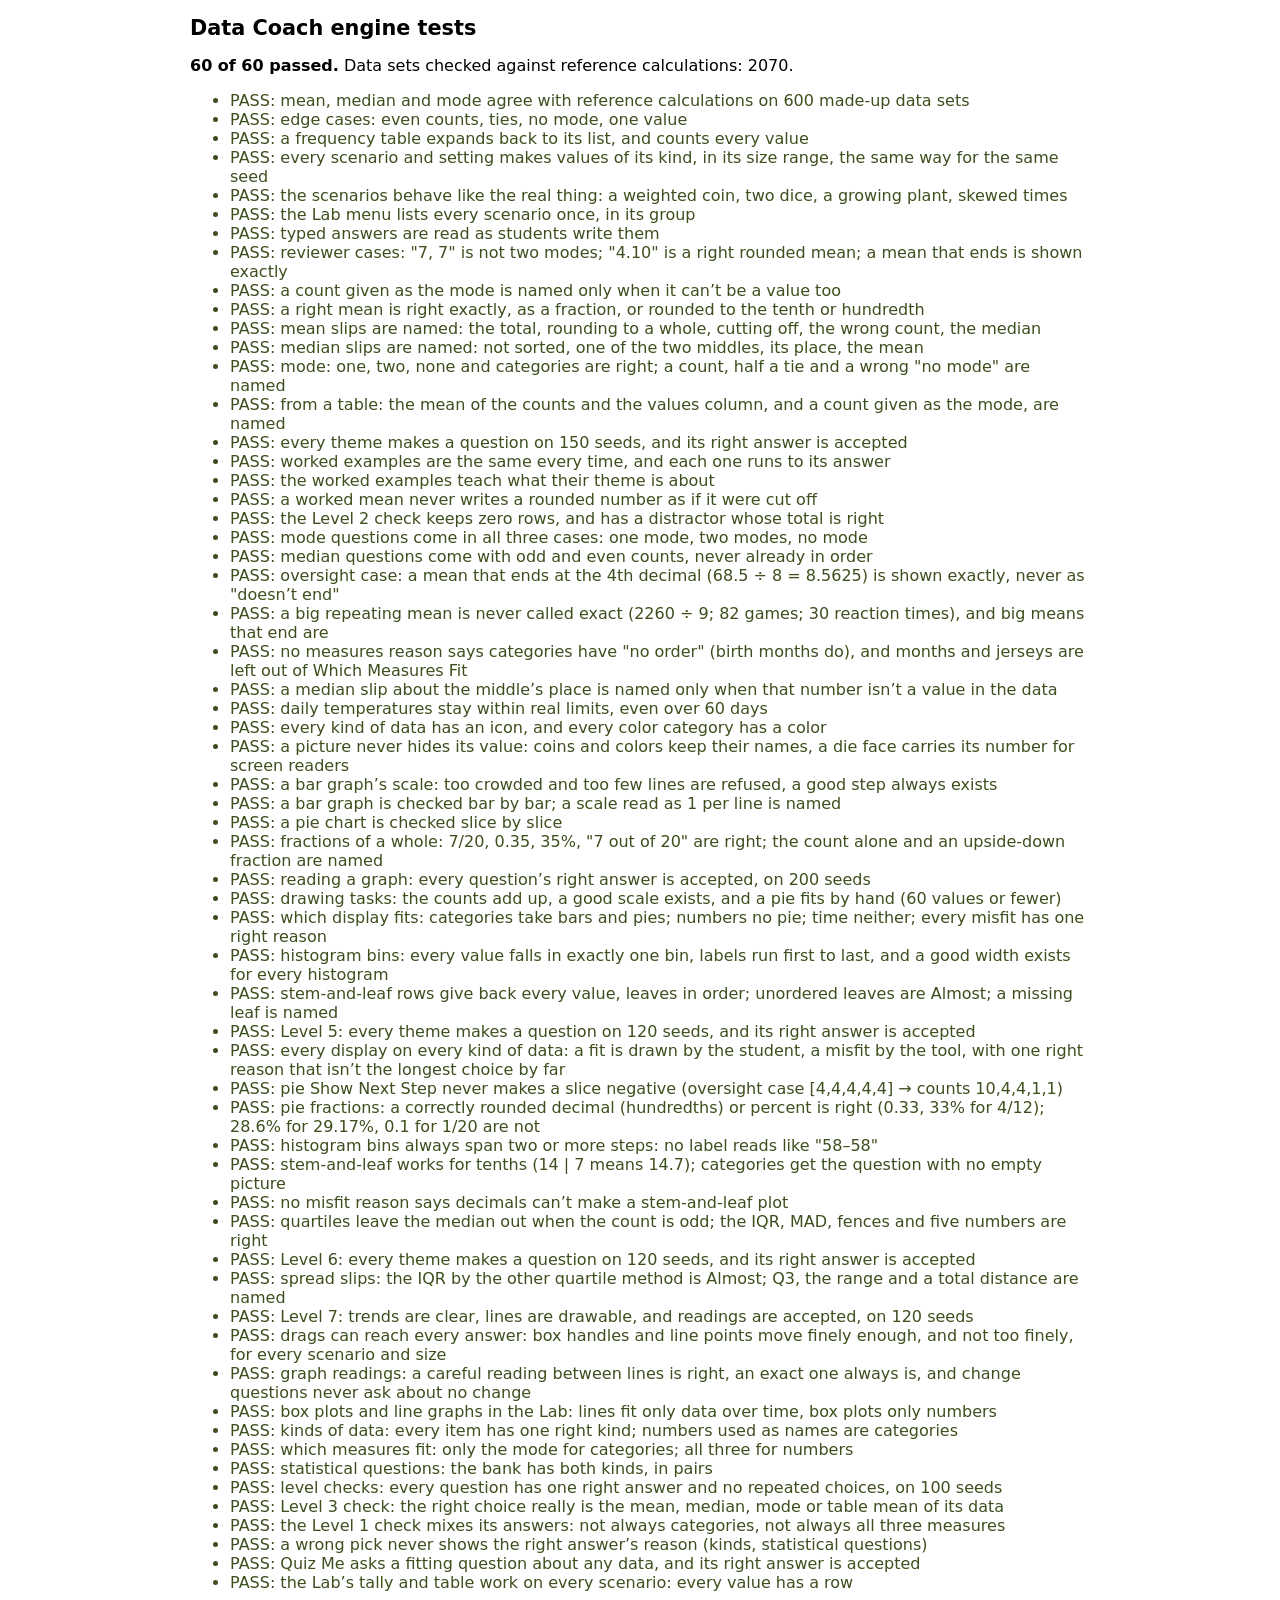
==== tests.html @ c022a65b "First public version" ====
<!DOCTYPE html>
<html lang="en"><head><meta charset="utf-8"><title>Data Coach tests</title></head>
<body style="font-family:system-ui,sans-serif;max-width:900px;margin:16px auto;padding:0 16px;">
<h1 style="font-size:1.3rem;">Data Coach engine tests</h1>
<div id="results">Running...</div>
<script>/* Data Coach: pretend data. Every scenario makes its data from a seeded random generator, so a
   test run (and a worked example) is the same every time, while students get fresh data. No real
   person's data is ever used: the classes, teams, families and weather here are made up. */
const Data = (() => {
  'use strict';

  // ---------- Random numbers ----------
  // A small seeded generator (mulberry32), so every check and every test run is repeatable.
  function rng(seed) {
    let s = seed >>> 0;
    const r = () => { s = (s + 0x6D2B79F5) >>> 0; let t = s; t = Math.imul(t ^ (t >>> 15), t | 1); t ^= t + Math.imul(t ^ (t >>> 7), t | 61); return ((t ^ (t >>> 14)) >>> 0) / 4294967296; };
    r.int = (a, b) => a + Math.floor(r() * (b - a + 1));                       // a whole number from a to b
    r.pick = list => list[Math.floor(r() * list.length)];
    r.weighted = pairs => { let u = r() * pairs.reduce((s, p) => s + p[1], 0); for (const [v, w] of pairs) { u -= w; if (u < 0) return v; } return pairs[pairs.length - 1][0]; };
    r.normal = (mean, sd) => { const u = 1 - r(), v = r(); return mean + sd * Math.sqrt(-2 * Math.log(u)) * Math.cos(2 * Math.PI * v); };
    r.shuffle = list => { const a = list.slice(); for (let i = a.length - 1; i > 0; i--) { const j = Math.floor(r() * (i + 1)); [a[i], a[j]] = [a[j], a[i]]; } return a; };
    return r;
  }
  const freshSeed = () => (Math.random() * 4294967296) >>> 0;
  const clamp = (x, a, b) => Math.max(a, Math.min(b, x));
  const to = (x, step) => Math.round(x / step) * step;                          // to the nearest step (0.5, 5, 10...)
  const tenth = x => Math.round(x * 10) / 10;
  const times = (n, f) => Array.from({ length: n }, (_, i) => f(i));
  // Skewed right (most values small, a few large): screen time, travel time, reaction time.
  const skew = (r, median, spread) => median * Math.exp(r.normal(0, spread));

  /* ---------- Scenarios ----------
     group: where it sits in the Lab's list. kind: 'cat' (categories: only the mode fits), 'num'
     (numbers), or 'time' (numbers over time, in order). cats(o): the rows of its frequency table,
     when they are known ahead (Heads and Tails; a die's 1 to 6). n: the size of a lesson question.
     sizes: the sizes the Lab offers (for numbers over time: how many days, weeks or months).
     opts: the Lab's settings, each [value, label], the first is the default. what(o): what one data set
     is. make(r, n, o): the values, in the order collected. */
  const COLORS = ['Red', 'Blue', 'Green', 'Yellow', 'Purple', 'Orange'];
  const BIG = [10, 20, 50, 100, 200, 500];
  const CLASS = [10, 20, 30, 50, 100, 300];
  const SCENARIOS = {
    // Games of chance
    coins: {
      group: 'Games of Chance', title: 'Flip a Coin', kind: 'cat', n: [10, 20], sizes: BIG,
      opts: [{ key: 'heads', label: 'The Coin', choices: [['50', 'A fair coin'], ['70', 'A weighted coin (Heads 70% of the time)'], ['90', 'A trick coin (Heads 90% of the time)']] }],
      what: o => (o.heads === '50' ? 'flips of a coin' : 'flips of a weighted coin'), cats: () => ['Heads', 'Tails'],
      make: (r, n, o) => times(n, () => (r() * 100 < +o.heads ? 'Heads' : 'Tails')),
    },
    dice: {
      group: 'Games of Chance', title: 'Roll Dice', kind: 'num', n: [10, 20], sizes: BIG,
      opts: [{ key: 'dice', label: 'Dice', choices: [['1', 'One number cube'], ['2', 'Two number cubes (the sum)']] }],
      what: o => (o.dice === '1' ? 'rolls of a number cube' : 'sums of two number cubes'),
      cats: o => (o.dice === '1' ? [1, 2, 3, 4, 5, 6] : [2, 3, 4, 5, 6, 7, 8, 9, 10, 11, 12]),
      make: (r, n, o) => times(n, () => (o.dice === '1' ? r.int(1, 6) : r.int(1, 6) + r.int(1, 6))),
    },
    spinner: {
      group: 'Games of Chance', title: 'Spin a Spinner', kind: 'cat', n: [12, 20], sizes: BIG,
      opts: [{ key: 'kind', label: 'The Spinner', choices: [['4', '4 equal sections'], ['3', '3 equal sections'], ['6', '6 equal sections'], ['big', '4 sections, Red twice as big']] }],
      what: () => 'spins of a spinner', cats: o => COLORS.slice(0, o.kind === 'big' ? 4 : +o.kind),
      make: (r, n, o) => { const k = o.kind === 'big' ? 4 : +o.kind; return times(n, () => (o.kind === 'big' ? r.weighted([['Red', 2], ['Blue', 1], ['Green', 1], ['Yellow', 1]]) : COLORS[r.int(0, k - 1)])); },
    },
    marbles: {
      group: 'Games of Chance', title: 'Draw Marbles From a Bag', kind: 'cat', n: [12, 20], sizes: BIG,
      opts: [{ key: 'bag', label: 'The Bag', choices: [['even', '5 red, 5 blue, 5 green'], ['red', '10 red, 3 blue, 2 green'], ['four', '4 red, 4 blue, 4 green, 4 yellow']] }],
      what: () => 'marbles drawn from a bag (each put back before the next draw)', cats: o => (o.bag === 'four' ? ['Red', 'Blue', 'Green', 'Yellow'] : ['Red', 'Blue', 'Green']),
      make: (r, n, o) => times(n, () => r.weighted(o.bag === 'red' ? [['Red', 10], ['Blue', 3], ['Green', 2]] : o.bag === 'four' ? [['Red', 1], ['Blue', 1], ['Green', 1], ['Yellow', 1]] : [['Red', 1], ['Blue', 1], ['Green', 1]])),
    },
    // People
    eyes: {
      group: 'People', title: 'Eye Colors', kind: 'cat', n: [15, 24], sizes: CLASS,
      what: () => 'eye colors of the students in a pretend class', cats: () => ['Brown', 'Blue', 'Hazel', 'Green', 'Gray'],
      make: (r, n) => times(n, () => r.weighted([['Brown', 50], ['Blue', 22], ['Hazel', 13], ['Green', 10], ['Gray', 5]])),
    },
    height: {
      group: 'People', title: 'Heights', kind: 'num', unit: 'inches', n: [9, 15], sizes: CLASS,
      opts: [{ key: 'grade', label: 'Who', choices: [['6', '6th graders'], ['9', '9th graders'], ['12', '12th graders']] }],
      what: o => `heights of pretend ${o.grade}th graders, in inches`,
      make: (r, n, o) => { const m = { 6: 59, 9: 65, 12: 67 }[o.grade]; return times(n, () => clamp(Math.round(r.normal(m, 3)), m - 10, m + 10)); },
    },
    shoes: {
      group: 'People', title: 'Shoe Sizes', kind: 'num', n: [12, 20], sizes: CLASS,
      what: () => 'shoe sizes of the students in a pretend class',
      make: (r, n) => times(n, () => clamp(Math.round(r.normal(7.5, 1.5)), 4, 11)),
    },
    reunion: {
      // Kids, parents and grandparents: ages at a family reunion spread out (a class's ages hardly do).
      group: 'People', title: 'Ages at a Family Reunion', kind: 'num', unit: 'years', n: [9, 15], sizes: [10, 20, 30, 50, 100],
      what: () => 'ages of the people at a pretend family reunion, in years',
      make: (r, n) => times(n, () => r.weighted([[() => r.int(2, 15), 4], [() => r.int(30, 50), 4], [() => r.int(60, 88), 2]])()),
    },
    // School life
    sleep: {
      group: 'School Life', title: 'Hours of Sleep', kind: 'num', unit: 'hours', n: [8, 14], sizes: CLASS,
      opts: [{ key: 'who', label: 'Who', choices: [['ms', 'Middle schoolers'], ['hs', 'High schoolers']] }],
      what: o => `hours of sleep last night for pretend ${o.who === 'ms' ? 'middle' : 'high'} schoolers, to the nearest half hour`,
      make: (r, n, o) => times(n, () => clamp(to(r.normal(o.who === 'ms' ? 8.8 : 7.2, 1), 0.5), 4, 12)),
    },
    screen: {
      group: 'School Life', title: 'Screen Time', kind: 'num', unit: 'minutes', n: [8, 14], sizes: CLASS,
      what: () => 'minutes of screen time on a school day for pretend students, to the nearest 5',
      make: (r, n) => times(n, () => clamp(to(skew(r, 120, 0.6), 5), 0, 600)),
    },
    travel: {
      group: 'School Life', title: 'Time to Get to School', kind: 'num', unit: 'minutes', n: [8, 14], sizes: CLASS,
      what: () => 'minutes it takes pretend students to get to school',
      make: (r, n) => times(n, () => clamp(Math.round(skew(r, 15, 0.55)), 2, 75)),
    },
    scores: {
      group: 'School Life', title: 'Test Scores', kind: 'num', unit: 'points', n: [8, 14], sizes: CLASS,
      opts: [{ key: 'test', label: 'The Test', choices: [['easy', 'An easy test'], ['hard', 'A hard test']] }],
      what: o => `scores out of 100 on ${o.test === 'easy' ? 'an easy' : 'a hard'} pretend test`,
      make: (r, n, o) => times(n, () => clamp(Math.round(o.test === 'easy' ? 100 - skew(r, 12, 0.6) : r.normal(68, 12)), 20, 100)),
    },
    siblings: {
      group: 'School Life', title: 'Number of Siblings', kind: 'num', n: [10, 16], sizes: CLASS,
      what: () => 'number of brothers and sisters of pretend students', cats: () => [0, 1, 2, 3, 4, 5],
      make: (r, n) => times(n, () => r.weighted([[0, 20], [1, 40], [2, 25], [3, 10], [4, 4], [5, 1]])),
    },
    pets: {
      group: 'School Life', title: 'Number of Pets', kind: 'num', n: [10, 16], sizes: CLASS,
      what: () => 'number of pets in the homes of pretend students', cats: () => [0, 1, 2, 3, 4, 5, 6],
      make: (r, n) => times(n, () => r.weighted([[0, 35], [1, 30], [2, 18], [3, 9], [4, 5], [5, 2], [6, 1]])),
    },
    months: {
      group: 'School Life', title: 'Birth Months', kind: 'cat', n: [15, 24], sizes: CLASS,
      what: () => 'birth months of pretend students', cats: () => ['Jan', 'Feb', 'Mar', 'Apr', 'May', 'Jun', 'Jul', 'Aug', 'Sep', 'Oct', 'Nov', 'Dec'],
      make: (r, n) => times(n, () => r.pick(['Jan', 'Feb', 'Mar', 'Apr', 'May', 'Jun', 'Jul', 'Aug', 'Sep', 'Oct', 'Nov', 'Dec'])),
    },
    subject: {
      group: 'School Life', title: 'Favorite Subject', kind: 'cat', n: [15, 24], sizes: CLASS,
      what: () => 'favorite subjects of pretend students', cats: () => ['Math', 'Science', 'English', 'History', 'Art', 'PE', 'Music'],
      make: (r, n) => times(n, () => r.weighted([['Math', 18], ['Science', 17], ['English', 13], ['History', 11], ['Art', 15], ['PE', 17], ['Music', 9]])),
    },
    // Sports
    points: {
      group: 'Sports', title: 'Points per Game', kind: 'num', unit: 'points', n: [8, 14], sizes: [10, 20, 30, 50, 82],
      what: () => 'points a pretend basketball team scored in each game',
      make: (r, n) => times(n, () => clamp(Math.round(r.normal(62, 9)), 35, 95)),
    },
    run: {
      group: 'Sports', title: '100 m Run Times', kind: 'num', unit: 'seconds', n: [8, 12], sizes: [10, 20, 30, 50, 100],
      what: () => '100 m run times of pretend students, in seconds',
      make: (r, n) => times(n, () => clamp(tenth(r.normal(15, 1.3)), 11.5, 20)),
    },
    freethrows: {
      group: 'Sports', title: 'Free Throws Made', kind: 'num', n: [10, 16], sizes: [10, 20, 30, 50, 100],
      opts: [{ key: 'skill', label: 'The Players', choices: [['70', 'Make about 70% of shots'], ['50', 'Make about 50%'], ['90', 'Make about 90%']] }],
      what: () => 'free throws made out of 10 by each pretend player', cats: () => [0, 1, 2, 3, 4, 5, 6, 7, 8, 9, 10],
      make: (r, n, o) => times(n, () => times(10, () => (r() * 100 < +o.skill ? 1 : 0)).reduce((a, b) => a + b, 0)),
    },
    // Science and nature
    reaction: {
      group: 'Science and Nature', title: 'Reaction Times', kind: 'num', unit: 'milliseconds', n: [8, 12], sizes: [10, 20, 30, 50, 100, 200],
      what: () => 'reaction times of pretend students catching a ruler, in milliseconds (to the nearest 10)',
      make: (r, n) => times(n, () => clamp(to(150 + skew(r, 90, 0.5), 10), 150, 600)),
    },
    weather: {
      // A high temperature for each day: a slow trend plus day-to-day wobble. A longer stretch drifts
      // no further in all than two weeks would, so 60 days stays within real temperatures.
      group: 'Science and Nature', title: 'Daily High Temperatures', kind: 'time', unit: '°F', n: [14, 14], sizes: [7, 14, 30, 60], sizeWord: 'days',
      what: () => 'high temperature each day, in °F',
      make: (r, n) => { const start = r.int(48, 70), slope = (r() - 0.5) * 1.6 * Math.min(1, 14 / n); return times(n, i => Math.round(start + slope * i + r.normal(0, 3))); },
    },
    plant: {
      group: 'Science and Nature', title: 'A Growing Plant', kind: 'time', unit: 'cm', n: [8, 8], sizes: [6, 8, 12, 20], sizeWord: 'weeks',
      opts: [{ key: 'light', label: 'Where It Grows', choices: [['sun', 'In the sun'], ['shade', 'In the shade']] }],
      what: o => `height of a pretend plant ${o.light === 'sun' ? 'in the sun' : 'in the shade'} at the end of each week, in cm`,
      make: (r, n, o) => { let h = 2; return times(n, () => (h = tenth(h + Math.max(0, r.normal(o.light === 'sun' ? 2.4 : 1.1, 0.5))))); },
    },
    rainfall: {
      group: 'Science and Nature', title: 'Monthly Rainfall', kind: 'time', unit: 'inches', n: [12, 12], sizes: [12, 24, 36], sizeWord: 'months',
      opts: [{ key: 'city', label: 'The City', choices: [['rainy', 'A rainy city'], ['dry', 'A dry city']] }],
      what: o => `rainfall each month in ${o.city === 'rainy' ? 'a rainy' : 'a dry'} pretend city, January first, in inches`,
      make: (r, n, o) => times(n, i => Math.max(0, tenth((o.city === 'rainy' ? 3.5 : 0.9) * (1 + 0.7 * Math.cos((2 * Math.PI * i) / 12)) + r.normal(0, o.city === 'rainy' ? 0.6 : 0.25)))),
    },
  };
  const GROUPS = ['Games of Chance', 'People', 'School Life', 'Sports', 'Science and Nature'];

  // A scenario's settings, with every one not given set to its default.
  const optsOf = (key, o = {}) => Object.fromEntries((SCENARIOS[key].opts || []).map(op => [op.key, o[op.key] !== undefined ? String(o[op.key]) : op.choices[0][0]]));
  // Make a data set: { key, seed, o, values }. n is chosen inside the scenario's lesson range unless given.
  function make(key, seed = freshSeed(), n, o) {
    const sc = SCENARIOS[key], r = rng(seed), opts = optsOf(key, o);
    const size = n || r.int(sc.n[0], sc.n[1]);
    return { key, seed, o: opts, values: sc.make(r, size, opts) };
  }
  const whatOf = set => SCENARIOS[set.key].what(set.o || optsOf(set.key));
  const kindOf = set => SCENARIOS[set.key].kind;
  /* The rows a data set is sorted into: a scenario's own list (Heads and Tails; a die's 1 to 6), or for
     whole numbers every value from the least to the greatest, so a value nobody had still shows, with 0.
     Wide-spread or decimal numbers list each value that occurs. */
  function catsOf(set) {
    const sc = SCENARIOS[set.key];
    if (sc.cats) return sc.cats(set.o || optsOf(set.key));
    const v = set.values, lo = Math.min(...v), hi = Math.max(...v);
    if (v.every(Number.isInteger) && hi - lo <= 12) return times(hi - lo + 1, i => lo + i);
    return [...new Set(v)].sort((a, b) => a - b);
  }

  return { rng, freshSeed, SCENARIOS, GROUPS, optsOf, make, whatOf, kindOf, catsOf };
})();

/* Data Coach: simple pictures, drawn here as SVG (no image files, nothing downloaded). An icon for each
   kind of data, and pictures for the values themselves: coins, die faces, and colored dots that always
   come with their color's name (so color is never the only clue). Every picture is decorative or has
   the value in text beside it. */
const Pics = (() => {
  'use strict';
  // Stroke and fill use the palette: ink is the text brown, and a few soft accent colors.
  const INK = '#3b2f25', CARD = '#fffdf8', CLAY = '#9c4a26', SAGE = '#5f6f35', SAND = '#f3e3c8', SKY = '#4a6f8f', RED = '#94401c';
  const svg = (body, label = '') => `<svg viewBox="0 0 48 48" class="icon" ${label ? `role="img" aria-label="${label}"` : 'aria-hidden="true"'} fill="none" stroke="${INK}" stroke-width="2.5" stroke-linecap="round" stroke-linejoin="round">${body}</svg>`;
  const pips = (n, size = 4) => {
    const P = { 1: [[24, 24]], 2: [[15, 15], [33, 33]], 3: [[14, 14], [24, 24], [34, 34]], 4: [[15, 15], [33, 15], [15, 33], [33, 33]], 5: [[14, 14], [34, 14], [24, 24], [14, 34], [34, 34]], 6: [[15, 13], [33, 13], [15, 24], [33, 24], [15, 35], [33, 35]] }[n] || [];
    return P.map(([x, y]) => `<circle cx="${x}" cy="${y}" r="${size}" fill="${INK}" stroke="none"/>`).join('');
  };

  // ---------- An icon for each kind of data ----------
  const ICONS = {
    coins: `<circle cx="24" cy="24" r="17" fill="${SAND}"/><circle cx="24" cy="24" r="12"/><path d="M20 18v12M28 18v12M20 24h8"/>`,
    dice: `<rect x="7" y="7" width="34" height="34" rx="7" fill="${CARD}"/>${pips(5, 3.2)}`,
    spinner: `<circle cx="24" cy="24" r="18" fill="${CARD}"/><path d="M24 6v36M6 24h36"/><path d="M24 24l9-11" stroke="${RED}" stroke-width="3.5"/><circle cx="24" cy="24" r="2.5" fill="${INK}"/>`,
    marbles: `<path d="M12 18c-3 8-3 18 3 22h18c6-4 6-14 3-22z" fill="${SAND}"/><path d="M15 18h18M18 18l-2-6h16l-2 6"/><circle cx="20" cy="31" r="4" fill="${RED}"/><circle cx="29" cy="29" r="4" fill="${SKY}"/><circle cx="25" cy="36" r="3.5" fill="${SAGE}"/>`,
    eyes: `<path d="M5 24c6-9 13-13 19-13s13 4 19 13c-6 9-13 13-19 13S11 33 5 24z" fill="${CARD}"/><circle cx="24" cy="24" r="7" fill="${SKY}"/><circle cx="24" cy="24" r="3" fill="${INK}" stroke="none"/>`,
    height: `<rect x="30" y="5" width="10" height="38" rx="2" fill="${SAND}"/><path d="M30 12h5M30 19h4M30 26h5M30 33h4"/><circle cx="16" cy="12" r="5"/><path d="M16 17v14M10 22h12M16 31l-5 11M16 31l5 11"/>`,
    shoes: `<path d="M7 30V18c0-3 6-3 8 0 3 5 9 7 17 8 6 1 9 3 9 6v4H7z" fill="${SAND}"/><path d="M7 36h34M18 22l3-3M22 25l3-3"/>`,
    reunion: `<circle cx="12" cy="17" r="5"/><circle cx="36" cy="17" r="5"/><circle cx="24" cy="25" r="4"/><path d="M5 40c0-8 3-14 7-14s7 6 7 14M29 40c0-8 3-14 7-14s7 6 7 14M18 41c0-5 3-9 6-9s6 4 6 9"/>`,
    sleep: `<path d="M30 8a15 15 0 1 0 10 25A13 13 0 0 1 30 8z" fill="${SAND}"/><path d="M31 15h6l-6 7h6"/>`,
    screen: `<rect x="13" y="5" width="22" height="38" rx="4" fill="${CARD}"/><rect x="17" y="10" width="14" height="24" rx="1" fill="${SAND}" stroke="none"/><circle cx="24" cy="38.5" r="1.5" fill="${INK}" stroke="none"/>`,
    travel: `<rect x="6" y="12" width="36" height="22" rx="4" fill="${SAND}"/><path d="M6 24h36M16 12v12M26 12v12"/><circle cx="14" cy="36" r="4" fill="${CARD}"/><circle cx="34" cy="36" r="4" fill="${CARD}"/>`,
    scores: `<path d="M12 5h18l7 7v31H12z" fill="${CARD}"/><path d="M30 5v7h7"/><path d="M17 33l4-11 4 11M18.5 29h5M30 25v8M26 29h8" stroke="${RED}"/>`,
    siblings: `<circle cx="16" cy="13" r="5"/><circle cx="33" cy="17" r="4"/><path d="M8 42c0-10 3-18 8-18s8 8 8 18M27 42c0-8 2-14 6-14s6 6 6 14"/>`,
    pets: `<circle cx="24" cy="31" r="8" fill="${SAND}"/><circle cx="13" cy="21" r="4"/><circle cx="20" cy="13" r="4"/><circle cx="29" cy="13" r="4"/><circle cx="36" cy="21" r="4"/>`,
    months: `<rect x="7" y="10" width="34" height="31" rx="3" fill="${CARD}"/><path d="M7 19h34M16 6v8M32 6v8"/><path d="M14 26h4M22 26h4M30 26h4M14 33h4M22 33h4"/>`,
    subject: `<path d="M24 12c-6-4-13-4-18-2v28c5-2 12-2 18 2 6-4 13-4 18-2V10c-5-2-12-2-18 2z" fill="${CARD}"/><path d="M24 12v28"/>`,
    points: `<circle cx="24" cy="24" r="17" fill="#e8b48c"/><path d="M7 24h34M24 7v34M12 12c6 6 6 18 0 24M36 12c-6 6-6 18 0 24"/>`,
    run: `<circle cx="24" cy="27" r="15" fill="${CARD}"/><path d="M24 27l6-7M20 6h8M24 6v6M37 13l3-3"/>`,
    freethrows: `<path d="M8 8h18v12H8z" fill="${CARD}"/><path d="M13 20h10l-2 10h-6z"/><circle cx="34" cy="34" r="8" fill="#e8b48c"/><path d="M26 34h16M34 26v16"/>`,
    reaction: `<rect x="20" y="4" width="8" height="40" rx="2" fill="${SAND}"/><path d="M20 11h4M20 18h4M20 25h4M20 32h4"/><path d="M8 28l5-6h-4l5-7" stroke="${RED}"/><path d="M40 28l-5-6h4l-5-7" stroke="${RED}"/>`,
    weather: `<rect x="20" y="5" width="8" height="28" rx="4" fill="${CARD}"/><circle cx="24" cy="37" r="7" fill="${RED}"/><path d="M24 33V16" stroke="${RED}" stroke-width="3"/><path d="M28 12h4M28 19h4M28 26h4"/>`,
    plant: `<path d="M14 32h20l-3 11H17z" fill="#e8b48c"/><path d="M24 32V14"/><path d="M24 22c-7 0-11-4-11-10 7 0 11 4 11 10zM24 18c6 0 10-4 10-9-6 0-10 4-10 9z" fill="#c9d4a8"/>`,
    rainfall: `<path d="M12 26a8 8 0 0 1 2-15 11 11 0 0 1 21 2 7 7 0 0 1 1 13z" fill="${CARD}"/><path d="M16 32l-2 5M25 32l-2 5M34 32l-2 5" stroke="${SKY}" stroke-width="3"/>`,
  };
  const icon = key => (ICONS[key] ? svg(ICONS[key]) : '');

  // ---------- The values as pictures ----------
  // Colors for categories that are colors, soft enough for the palette but clearly told apart; the name
  // always shows beside the dot.
  const COLOR = { Red: '#b3413b', Blue: '#3f6fa8', Green: '#4f7a3a', Yellow: '#d9b23a', Purple: '#7a4f9a', Orange: '#d07a2e', Brown: '#7a4a2a', Hazel: '#9a7b3c', Gray: '#8d8a85' };
  const coin = side => `<svg viewBox="0 0 24 24" class="pic-svg" aria-hidden="true"><circle cx="12" cy="12" r="10" fill="${side === 'Heads' ? SAND : '#e6dccb'}" stroke="${INK}" stroke-width="1.6"/><text x="12" y="16" text-anchor="middle" font-size="11" font-weight="700" fill="${INK}" font-family="system-ui, sans-serif">${side[0]}</text></svg>`;
  const die = n => `<svg viewBox="0 0 48 48" class="pic-svg" aria-hidden="true"><rect x="3" y="3" width="42" height="42" rx="8" fill="${CARD}" stroke="${INK}" stroke-width="3"/>${pips(n, 4.2)}</svg>`;
  const dot = c => `<span class="dot" style="background:${COLOR[c]}" aria-hidden="true"></span>`;
  /* How one value is shown: { html, label } (label: what a screen reader hears, when the picture replaces
     the text), or null to show the value as plain text. */
  function value(set, x) {
    if (!set) return null;
    if (set.key === 'coins') return { html: `${coin(x)}<span class="pic-name">${x}</span>` };
    if (set.key === 'dice' && set.o && set.o.dice === '1') return { html: die(x), label: String(x) };
    if (COLOR[x]) return { html: `${dot(x)}${x}` };
    return null;
  }
  // Kinds of data that move when they are made: a coin flips, a die tumbles, a spinner spins, a bag shakes.
  const MOTION = { coins: 'flip', dice: 'tumble', spinner: 'spin', marbles: 'shake' };

  return { ICONS, icon, value, COLOR, MOTION };
})();

/* Data Coach: the measures (exact), reading a typed answer, and checking it. A check names a known
   slip when the answer matches one; a right answer is never called wrong. Results are
   { status: 'right' | 'almost' | 'wrong' | 'info', msg }. */
const Stats = (() => {
  'use strict';
  const EPS = 1e-9;
  const same = (a, b) => Math.abs(a - b) < EPS * Math.max(1, Math.abs(a), Math.abs(b));

  // ---------- Measures ----------
  const sum = v => v.reduce((s, x) => s + x, 0);
  const mean = v => sum(v) / v.length;
  const sorted = v => v.slice().sort((a, b) => (typeof a === 'number' ? a - b : String(a).localeCompare(String(b))));
  function median(v) {
    const s = sorted(v), n = s.length;
    return n % 2 ? s[(n - 1) / 2] : (s[n / 2 - 1] + s[n / 2]) / 2;
  }
  // How often each value occurs, in first-seen order: [[value, count], ...].
  function counts(v) {
    const m = new Map();
    for (const x of v) m.set(x, (m.get(x) || 0) + 1);
    return [...m];
  }
  // The modes: every value that occurs most often. No value repeats: no mode ([]).
  function modes(v) {
    const c = counts(v), top = Math.max(...c.map(p => p[1]));
    if (top < 2) return [];
    return sorted(c.filter(p => p[1] === top).map(p => p[0]));
  }
  const range = v => Math.max(...v) - Math.min(...v);
  /* Quartiles (Jon, 2026-11-23): split the ordered list into a lower and an upper half, leaving the median out of
     both when the count is odd; Q1 and Q3 are the halves' medians. (The other method, median in both halves, is
     quartilesWith, for naming that answer as Almost.) */
  function quartiles(v) {
    const s = sorted(v), n = s.length, h = Math.floor(n / 2);
    return { q1: median(s.slice(0, h)), med: median(s), q3: median(s.slice(n - h)) };
  }
  function quartilesWith(v) {
    const s = sorted(v), n = s.length, h = Math.ceil(n / 2);
    return { q1: median(s.slice(0, h)), q3: median(s.slice(n - h)) };
  }
  const iqr = v => { const q = quartiles(v); return q.q3 - q.q1; };
  // Mean absolute deviation: the mean of each value's distance from the mean.
  const mad = v => { const m = mean(v); return mean(v.map(x => Math.abs(x - m))); };
  // Outliers by the 1.5 × IQR rule: below Q1 − 1.5 × IQR or above Q3 + 1.5 × IQR.
  function fences(v) { const q = quartiles(v), d = 1.5 * (q.q3 - q.q1); return { lo: q.q1 - d, hi: q.q3 + d }; }
  const outliers = v => { const f = fences(v); return sorted(v).filter(x => x < f.lo - EPS || x > f.hi + EPS); };
  // The five numbers a box plot draws: the whiskers stop at the last value that is not an outlier.
  function fiveNumber(v) { const q = quartiles(v), f = fences(v), inside = sorted(v).filter(x => x >= f.lo - EPS && x <= f.hi + EPS); return { lo: inside[0], q1: q.q1, med: q.med, q3: q.q3, hi: inside[inside.length - 1], out: outliers(v) }; }
  // A frequency table's counts, one per category, in the categories' order.
  const freq = (v, cats) => cats.map(c => v.filter(x => x === c).length);
  // The list a frequency table stands for: each value written out as often as it occurs.
  const expand = (cats, cnts) => cats.flatMap((c, i) => Array(cnts[i]).fill(c));

  // ---------- Numbers as a student writes them ----------
  // Up to two decimal places, without trailing zeros: 62.5, 62.33, 7.
  function fmt(x) {
    if (typeof x !== 'number') return String(x);
    const r = Math.round(x * 100) / 100;
    return (Object.is(r, -0) ? 0 : r).toString().replace('-', '−');
  }
  // Does x end within this many decimal places? (62.5 does; 62.333... does not.)
  const terminates = (x, places = 2) => same(Math.round(x * 10 ** places) / 10 ** places, x);
  const round = (x, places) => Math.round(x * 10 ** places + (x >= 0 ? 1e-9 : -1e-9)) / 10 ** places;
  // The first digits of a value that does not end, cut off (never rounded) and marked: 62.166...
  const cut = (x, places = 3) => `${String(Math.trunc(x * 10 ** places + (x >= 0 ? 1e-9 : -1e-9)) / 10 ** places).replace('-', '−')}…`;
  // A mean, written as the answer: exactly when the division ends, else rounded to the nearest tenth. The data here are
  // whole numbers, halves and tenths, so a division that ends does so within six places (68.5 ÷ 8 = 8.5625).
  // An absolute test, not a relative one: a mean here is k / d with d at most 10 × 500, so one that does not end is at
  // least 1 / (d × 10⁶) ≥ 2 × 10⁻¹⁰ away from its 6-place rounding, far above float error (about 10⁻¹³).
  const ends = x => Math.abs(Math.round(x * 1e6) / 1e6 - x) < 1e-11;
  const exact = x => String(Math.round(x * 1e6) / 1e6).replace('-', '−');
  const meanText = x => (ends(x) ? exact(x) : `about ${fmt(round(x, 1))}`);

  /* Read a typed answer: one number (62, 62.5, −3, 62 1/2, 125/2, "about 62.2", "60 inches"), a list
     (3 and 5; 3, 5; 3 or 5), the words "no mode", or a category name. Returns { nums: [...], places }
     or { none: true } or { cat } or { error: true }. */
  const NONE = /^(there(?: is| are|'s|’s) )?(no modes?|none|no)( at all)?$/;
  function read(text, cats = []) {
    const s = String(text || '').trim().toLowerCase().replace(/[−–]/g, '-').replace(/\s+/g, ' ').replace(/[.!]$/, '');
    if (!s) return { error: true, empty: true };
    if (NONE.test(s)) return { none: true };
    const named = p => cats.filter(c => typeof c !== 'number').find(c => String(c).toLowerCase() === p || String(c).toLowerCase() + 's' === p);
    if (named(s) !== undefined) return { cat: named(s) };
    const parts = s.split(/\s*(?:,|\band\b|\bor\b|&)\s*/).filter(Boolean), nums = [];
    let places = 0;
    for (const raw of parts) {
      const c = named(raw);
      if (c !== undefined) { nums.push(c); continue; }
      // "about", "≈" and "~" in front, and a unit after (inches, years, °F), are fine.
      const p = raw.replace(/^(about|approximately|around|≈|~)\s*/, '').replace(/\s*(°\s*f|°|%|[a-z]+\.?)$/, '');
      let m;
      if ((m = /^(-?)(\d+) (\d+)\/(\d+)$/.exec(p)) && +m[4]) nums.push((m[1] ? -1 : 1) * (+m[2] + m[3] / m[4]));
      else if ((m = /^(-?\d+)\/(\d+)$/.exec(p)) && +m[2]) nums.push(m[1] / m[2]);
      else if (/^-?(\d+\.?\d*|\.\d+)$/.test(p)) { nums.push(parseFloat(p)); places = Math.max(places, (p.split('.')[1] || '').length); }
      else return { error: true };
    }
    return { nums, places };
  }
  const one = a => (a.nums && a.nums.length === 1 && typeof a.nums[0] === 'number' ? a.nums[0] : null);
  const R = (status, msg) => ({ status, msg });

  // ---------- Checking ----------
  /* ctx (optional) describes where the data came from, for naming slips:
     { table: true, cats, cnts } when the question showed a frequency table instead of a list. */
  const typeOne = R('info', 'Type one number, like 62 or 62.5.');
  function checkMean(text, v, ctx = {}) {
    const a = read(text);
    if (a.error) return a.empty ? R('info', 'Type an answer first.') : typeOne;
    if (a.none) return R('wrong', 'Every list of numbers has a mean. Add the values, then divide by how many there are.');
    const x = one(a);
    if (x === null) return R('info', 'The mean is one number. Type just one.');
    const m = mean(v), n = v.length;
    if (same(x, m)) return R('right', 'Right!');
    // Rounded right to the tenth or finer is right, whatever zeros follow (4.10 is 4.1).
    for (let p = 1; p <= Math.max(1, a.places); p++) {
      if (same(x, round(m, p))) return R('right', ends(m) ? `Right! (Exactly, it is ${exact(m)}.)` : `Right! (It is ${cut(m)}, rounded.)`);
    }
    if (a.places === 0 && !Number.isInteger(m) && same(x, Math.round(m))) return R('almost', 'Almost: that is rounded to a whole number. Give it to the nearest tenth.');
    if (a.places >= 1 && same(x, Math.trunc(m * 10 ** a.places + 1e-9) / 10 ** a.places)) return R('almost', 'Almost: round instead of cutting off the digits. Look at the next digit.');
    if (same(x, sum(v))) return R('wrong', `That is the total. Divide it by how many values there are (${n}).`);
    if (ctx.table) {
      if (same(x, mean(ctx.cnts))) return R('wrong', 'That is the mean of the counts. Each value counts as many times as the table says: multiply each value by its count, add, then divide by the total count.');
      if (ctx.cats.every(c => typeof c === 'number') && same(x, mean(ctx.cats))) return R('wrong', 'That is the mean of the values column, as if each value appeared once. Use the counts: multiply each value by its count first.');
    }
    if (same(x, sum(v) / (n - 1)) || same(x, sum(v) / (n + 1))) return R('wrong', `Count the values again: there are ${n}.`);
    if (same(x, median(v)) && !same(m, median(v))) return R('wrong', 'That is the median (the middle value). The mean shares the total equally: add them all, then divide.');
    return R('wrong', 'Not quite. Add all the values, then divide by how many there are.');
  }

  function checkMedian(text, v, ctx = {}) {
    const a = read(text);
    if (a.error) return a.empty ? R('info', 'Type an answer first.') : typeOne;
    if (a.none) return R('wrong', 'Every list of numbers has a median: the middle value once the list is in order.');
    const x = one(a);
    if (x === null) return R('info', 'The median is one number. Type just one.');
    const md = median(v), n = v.length, s = sorted(v);
    if (same(x, md)) return R('right', 'Right!');
    if (ctx.table) {
      const cs = ctx.cats;
      if (cs.every(c => typeof c === 'number') && same(x, median(cs)) && !same(x, md)) return R('wrong', 'That is the middle of the values column. The counts matter: write the list out (or count down the table) to find the middle of all the values.');
      if (same(x, median(ctx.cnts))) return R('wrong', 'That is the middle count. The median is a value: count down the table to the middle of all the values.');
    } else {
      const raw = n % 2 ? v[(n - 1) / 2] : (v[n / 2 - 1] + v[n / 2]) / 2;
      if (same(x, raw)) return R('wrong', 'That is the middle of the list as it is written. Put the values in order first, then find the middle.');
    }
    if (n % 2 === 0 && (same(x, s[n / 2 - 1]) || same(x, s[n / 2]))) return R('almost', `Almost: with ${n} values there are two middle values, ${fmt(s[n / 2 - 1])} and ${fmt(s[n / 2])}. The median is halfway between them.`);
    // The middle's place given instead of its value: named only when that number is not also a value in the data.
    if (same(x, (n + 1) / 2) && !v.some(y => same(y, x))) return R('wrong', n % 2 ? `That is where the median sits (value ${(n + 1) / 2} in the ordered list), not its value. Count to that place and read the value there.` : `That is where the middle is (between values ${n / 2} and ${n / 2 + 1} in the ordered list), not the median itself. The median is halfway between those two values.`);
    if (same(x, mean(v)) && !same(md, mean(v))) return R('wrong', 'That is the mean. The median is the middle value once the list is in order.');
    return R('wrong', 'Not quite. Put the values in order, then find the middle one.');
  }

  function checkMode(text, v, ctx = {}) {
    const cats = ctx.cats || [...new Set(v)];
    const a = read(text, cats);
    if (a.error) return R('info', a.empty ? 'Type an answer first.' : 'Type a value (like 7), two values (like 3 and 5), or no mode.');
    const M = modes(v), c = counts(v), top = Math.max(...c.map(p => p[1]));
    const eq = (x, y) => (typeof x === 'number' && typeof y === 'number' ? same(x, y) : x === y);
    const has = (list, x) => list.some(y => eq(x, y));
    // Each value once: "7, 7" names one mode, not two.
    const given = (a.none ? [] : a.cat !== undefined ? [a.cat] : a.nums).filter((x, i, all) => all.findIndex(y => eq(x, y)) === i);
    if (!M.length) {
      if (a.none) return R('right', 'Right! No value appears more than once, so there is no mode.');
      return R('wrong', 'Look again: does any value appear more than once? If none does, there is no mode.');
    }
    if (a.none) return R('wrong', `Some values appear more than once. The mode is the value that appears most often.`);
    if (given.length === M.length && given.every(x => has(M, x))) return R('right', M.length > 1 ? `Right! ${M.length === 2 ? 'Both' : 'All of them'} appear the same number of times, so there ${M.length === 2 ? 'are two modes' : `are ${M.length} modes`}.` : 'Right!');
    if (given.length && given.every(x => has(M, x))) return R('almost', 'Almost: another value appears just as often. Give every value that ties for most often.');
    // A count given instead of the value: named only when that number is not itself a value in the data (then it can't be a mix-up of the two).
    if (given.length === 1 && typeof given[0] === 'number' && given[0] === top && !has(v, top)) return R('wrong', `That is how many times the mode appears (${top} times). The mode is the value itself.`);
    if (given.length === 1 && typeof given[0] === 'number' && given[0] === top && !has(M, top)) return R('wrong', `${top} appears only ${c.find(p => eq(p[0], top))[1]} ${c.find(p => eq(p[0], top))[1] === 1 ? 'time' : 'times'}. (Is ${top} how many times the mode appears? The mode is the value itself.)`);
    if (ctx.table && given.length === 1 && has(ctx.cnts, given[0]) && !has(M, given[0])) return R('wrong', 'That is a count from the table. The mode is the value with the biggest count.');
    return R('wrong', 'Not quite. Find the value that appears most often.');
  }

  /* A part of a whole, as a student writes it: a fraction (7/20, 7 out of 20), a decimal (0.35) or a percent
     (35%, 35 percent). Right when it equals part/whole; a percent rounded to a whole number is right too. */
  function checkFraction(text, part, whole, name) {
    const s = String(text || '').trim().toLowerCase().replace(/\s+/g, ' ').replace(/[.!]$/, '');
    if (!s) return R('info', 'Type an answer first.');
    let x = null, pct = false, places = 0, m;
    const placesOf = d => (d.split('.')[1] || '').length;
    if ((m = /^(\d+) ?(?:\/|out of|of) ?(\d+)$/.exec(s)) && +m[2]) x = m[1] / m[2];
    else if ((m = /^(\d+\.?\d*|\.\d+) ?(%|percent)$/.exec(s))) { x = parseFloat(m[1]) / 100; pct = true; places = placesOf(m[1]); }
    else if (/^(\d+\.?\d*|\.\d+)$/.test(s)) { x = parseFloat(s); places = placesOf(s); }
    if (x === null) return R('info', 'Type a fraction (like 7/20), a decimal or a percent.');
    const want = part / whole;
    if (same(x, want)) return R('right', `Right! ${part} of ${whole} is ${fmt(want * 100)}% of the whole.`);
    // Rounded right at the precision typed: 0.33 or 33% for 4 of 12, but not 28.6% for 29.17%. A decimal needs hundredths (a whole
    // percent's precision): 0.1 for 1 of 20 or 0.0 for 1 of 24 would lose the share.
    if (pct ? same(x * 100, round(want * 100, places)) : places >= 2 && same(x, round(want, places))) return R('right', `Right! (It is ${pct ? (ends(want * 100) ? exact(want * 100) : cut(want * 100)) + '%' : ends(want) ? exact(want) : cut(want)}, rounded.)`);
    if (same(x, part) && !pct) return R('wrong', `That is how many were ${name}. As a fraction of the whole, put it over the total: ${part} out of ${whole}.`);
    if (same(x, whole / part)) return R('wrong', 'That fraction is upside down: the part goes on top, the whole underneath.');
    if (same(x, part / 100) && !pct && whole !== 100) return R('wrong', `Out of ${whole}, not out of 100: divide ${part} by ${whole}.`);
    return R('wrong', `Not quite. ${name} is ${part} of the ${whole} values: write it as a fraction of the whole.`);
  }

  // How many of one category (Lab: "How many were Heads?").
  function checkCount(text, v, cat) {
    const a = read(text), x = one(a), want = v.filter(y => y === cat).length;
    if (a.error || x === null) return a.empty ? R('info', 'Type an answer first.') : R('info', 'Type one whole number.');
    if (x === want) return R('right', 'Right!');
    if (x === v.length) return R('wrong', `That is how many values there are in all. Count only ${cat}.`);
    return R('wrong', `Not quite. Count each ${cat} once (a tally or the table helps).`);
  }

  return { sum, mean, median, counts, modes, range, quartiles, quartilesWith, iqr, mad, fences, outliers, fiveNumber, freq, expand, sorted, fmt, round, terminates, ends, exact, cut, meanText, read, checkMean, checkMedian, checkMode, checkCount, checkFraction };
})();

/* Data Coach: questions and levels. Every question is built from a data set, so the same kinds of
   question serve the lessons (small sets, made for the level) and the Data Lab (the student's own
   data). A task tells the screen what to show and how to check it:
     prompt (HTML), data ({ list } or { table: { cats, cnts } }, with what), ask ('choice' | 'multi' |
     'answer' | 'tally' | 'table'), choices ([{ html, right, msg }]), check (typed text -> Stats result),
     hints, answer (HTML), steps (a worked example's lines). */
const Tasks = (() => {
  'use strict';
  const { rng, SCENARIOS, make, catsOf, whatOf, kindOf } = Data;
  const { fmt } = Stats;
  const list = v => v.map(fmt).join(', ');
  const cap = s => s.charAt(0).toUpperCase() + s.slice(1);
  const seedOf = r => (r() * 4294967296) >>> 0;
  // A data set made until it passes a test (a list with no mode, an even count...), from a seeded generator.
  function makeWhere(key, r, n, ok, o) {
    for (let i = 0; i < 400; i++) { const s = make(key, seedOf(r), n, o); if (ok(s.values)) return s; }
    throw new Error(`no ${key} data set of ${n} passes the test`);
  }
  const dataOf = set => ({ list: set.values, what: whatOf(set), key: set.key, o: set.o });
  const tableOf = (set, cats = catsOf(set)) => ({ table: { cats, cnts: Stats.freq(set.values, cats) }, what: whatOf(set), key: set.key, o: set.o });
  const ROUND = 'Round to the nearest tenth if the division doesn’t end.';
  // How a mean's division is written: exactly when it ends, else its first digits, cut off and marked.
  const divText = m => (Stats.ends(m) ? Stats.exact(m) : Stats.cut(m));

  // ---------- Level 1: Kinds of Data ----------
  // A statistical question expects answers that vary; the others have one answer.
  const STAT_Q = [
    ['How tall are the students in my class?', true], ['How tall am I?', false],
    ['How many pets do the families on my street have?', true], ['How many pets does my family have?', false],
    ['How many minutes do 7th graders spend on homework each night?', true], ['How many days are in a week?', false],
    ['What was the high temperature each day last month?', true], ['What was the high temperature yesterday?', false],
    ['What are the favorite sports of the students in my school?', true], ['What is my teacher’s favorite sport?', false],
    ['How many books did each student read this summer?', true], ['How many pages are in this book?', false],
    ['How long does it take the students in my class to get to school?', true], ['How far is it from school to the library?', false],
  ];
  const STAT_YES = 'It is statistical: the answers vary (from person to person, or day to day), so it takes data to answer it.';
  const STAT_NO = 'It is not statistical: it has one answer. Nothing varies, so there is no data to collect.';
  function statQ(item) {
    const [q, yes] = item, why = yes ? STAT_YES : STAT_NO;
    return {
      prompt: `Is this a statistical question?<br><strong>“${q}”</strong>`, ask: 'choice',
      choices: [{ html: 'Statistical Question', right: yes, msg: `${yes ? 'Right!' : 'Not this one.'} ${why}` }, { html: 'Not a Statistical Question', right: !yes, msg: `${yes ? 'Not this one.' : 'Right!'} ${why}` }],
      hints: ['Would different people (or different days) give different answers?'], answer: why,
    };
  }
  /* What kind of data: categories (words, or numbers used as names), numbers (amounts you could
     average), or numbers over time (one amount, measured again and again). Traps: jersey numbers,
     zip codes and area codes are numbers used as names, so they are categories. */
  const KINDS = [
    ['Favorite fruit of 25 students', 'apple, banana, apple, grape, orange, …', 'cat'],
    ['Eye colors of 24 students', 'brown, blue, brown, hazel, green, …', 'cat'],
    ['Favorite color of 30 students', 'blue, red, green, blue, purple, …', 'cat'],
    ['Birth months of 28 students', 'March, July, March, October, …', 'cat'],
    ['Number of siblings of 25 students', '1, 0, 2, 1, 3, …', 'num'],
    ['Heights of 20 students, in inches', '61, 58, 64, 60, 62, …', 'num'],
    ['Minutes 20 students spent reading last night', '30, 15, 45, 0, 20, …', 'num'],
    ['Goals scored by each team in a tournament', '3, 1, 4, 0, 2, …', 'num'],
    ['High temperature each day for two weeks', 'Mon 61°F, Tue 64°F, Wed 59°F, …', 'time'],
    ['A plant’s height at the end of each week', 'week 1: 2 cm, week 2: 3.5 cm, week 3: 5 cm, …', 'time'],
    ['Money in a savings account at the end of each month', 'Jan $40, Feb $55, Mar $52, …', 'time'],
    ['Jersey numbers on a soccer team', '7, 10, 23, 4, 11, …', 'cat', true],
    ['Zip codes of 30 families', '98102, 98112, 98103, …', 'cat', true],
    ['Area codes of 30 phone numbers', '206, 425, 206, 360, …', 'cat', true],
  ];
  const KIND_NAME = { cat: 'Categories', num: 'Numbers', time: 'Numbers Over Time' };
  const KIND_WHY = {
    cat: 'Categories: each value is a name or a group, not an amount.',
    num: 'Numbers: each value is an amount you could add up and average.',
    time: 'Numbers over time: one amount, measured again and again in order (each day, week or month).',
  };
  const TRAP = 'These are numbers used as names. Adding or averaging them means nothing, so they are categories.';
  // Why a wrong pick does not fit (said about the pick, never giving the answer away).
  const NOT_KIND = {
    cat: 'Categories are names or groups. Could you add these values up and get something that means something?',
    num: 'Numbers are amounts you could add up and average. Would an average of these values mean anything? And is one thing measured again and again over time?',
    time: 'Numbers over time are one amount measured again and again, in order. Is that what these values are?',
  };
  function kindQ(item) {
    const [what, sample, kind, trap] = item, why = trap ? TRAP : KIND_WHY[kind];
    return {
      prompt: `What kind of data is this?<br><strong>${what}</strong><br><span class="muted">${sample}</span>`, ask: 'choice',
      choices: ['cat', 'num', 'time'].map(k => ({ html: KIND_NAME[k], right: k === kind, msg: k === kind ? `Right! ${why}` : `Not this one. ${NOT_KIND[k]}` })),
      hints: ['Could you add the values up and find an average that means something? Is the same thing measured again and again over time?'], answer: why,
    };
  }
  // Which measures make sense: for categories only the mode; for numbers, all three. (Numbers over time
  // are left out here: for them the trend usually matters more, which comes later.)
  function measuresQ(item) {
    const [what, sample, kind] = item, cat = kind === 'cat';
    const msg = cat ? 'Only the mode: you can say which category is most common, but these are names or groups, with no amounts to add or to find the middle of.' :'All three: these are amounts, so you can add them (mean), put them in order (median) and find the most common (mode).';
    return {
      prompt: `Which measures make sense for this data? Choose every one that does.<br><strong>${what}</strong><br><span class="muted">${sample}</span>`, ask: 'multi',
      choices: ['Mean', 'Median', 'Mode'].map(m => ({ html: m, right: m === 'Mode' || !cat })), msg,
      hints: ['The mean adds the values; the median puts them in order; the mode finds the most common. Which of those can you do with these values?'], answer: msg,
    };
  }
  // Left out: data over time (the trend matters more), birth months (categories with an order) and jersey
  // numbers (on one team every number differs, so there is not even a mode).
  const MEASURE_ITEMS = KINDS.filter(k => k[2] !== 'time' && !/^Birth months|^Jersey/.test(k[0]));
  const andList = xs => (xs.length < 2 ? xs.join('') : `${xs.slice(0, -1).join(', ')} and ${xs[xs.length - 1]}`);

  // ---------- Level 2: Organize It ----------
  function tallyTask(set) {
    return {
      prompt: `Tally the ${whatOf(set)}. Go down the list in order: tap the row for each one.`, ask: 'tally', set, cats: catsOf(set), data: dataOf(set),
      hints: ['Start at the first value. Find its row and tap it once. Then the next value.'],
    };
  }
  function freqTask(set) {
    return {
      prompt: 'Fill in the frequency table: how many of each, and the total.', ask: 'table', set, cats: catsOf(set), data: dataOf(set),
      hints: ['Go down the list in order and keep a tally (or cross off each value as you count it), so no value is counted twice.', 'The total is how many values are in the list.'],
    };
  }
  const TALLY_KEYS = ['coins', 'eyes', 'dice', 'spinner', 'marbles', 'pets', 'siblings'];

  // ---------- Level 3: Center (each from any data set of numbers) ----------
  function meanTask(set) {
    const v = set.values, n = v.length, m = Stats.mean(v), total = Stats.sum(v);
    const add = n <= 15 ? { html: `${v.map(fmt).join(' + ')} = ${fmt(total)}`, why: 'Add all the values.' } : { html: `total of all ${n} values = ${fmt(total)}`, why: 'Add all the values (a frequency table helps: multiply each value by its count).' };
    return {
      prompt: `Find the mean. ${ROUND}`, ask: 'answer', data: dataOf(set), set,
      check: t => Stats.checkMean(t, v),
      hints: ['Add all the values. Then divide by how many values there are.', `The total is ${fmt(total)}, and there are ${n} values.`],
      answer: `The mean is ${Stats.meanText(m)}.`,
      steps: [add, { html: `${n} values`, why: 'Count them.' },
        { html: `${fmt(total)} ÷ ${n} = ${divText(m)}`, why: Stats.ends(m) ? 'Divide the total by the count.' : 'Divide the total by the count. The division doesn’t end.' },
        { html: Stats.ends(m) ? `Mean = ${Stats.exact(m)}` : `Mean ≈ ${fmt(Stats.round(m, 1))}`, why: Stats.ends(m) ? 'The mean shares the total equally among the values.' : `Rounded to the nearest tenth (the next digit, ${Math.trunc(Math.abs(m) * 100 + 1e-9) % 10}, ${Math.trunc(Math.abs(m) * 100 + 1e-9) % 10 >= 5 ? 'rounds up' : 'rounds down'}).` },
      ],
    };
  }
  function medianTask(set) {
    const v = set.values, n = v.length, s = Stats.sorted(v), md = Stats.median(v);
    const mid = n % 2 ? `The middle (value ${(n + 1) / 2} of ${n}) is ${fmt(md)}.` : `The two middle values are ${fmt(s[n / 2 - 1])} and ${fmt(s[n / 2])}; halfway between them is ${fmt(md)}.`;
    return {
      prompt: 'Find the median.', ask: 'answer', data: dataOf(set), set,
      check: t => Stats.checkMedian(t, v),
      hints: ['Put the values in order from least to greatest first.', n % 2 ? 'With an odd count, the median is the one in the middle.' : 'With an even count there are two middle values: the median is halfway between them (add them and divide by 2).'],
      answer: `The median is ${fmt(md)}.`,
      steps: [
        { html: n <= 30 ? list(s) : `${list(s.slice(0, 6))}, … , ${list(s.slice(-6))}`, why: 'Put the values in order.' },
        { html: `${n} values`, why: n % 2 ? 'An odd count: one value is in the middle.' : 'An even count: two values share the middle.' },
        { html: `Median = ${fmt(md)}`, why: mid },
      ],
    };
  }
  // asTable: show the data as its frequency table (a big list), not as the list itself.
  function modeTask(set, asTable) {
    const v = set.values, M = Stats.modes(v), cats = catsOf(set), c = Stats.counts(v);
    const top = M.length ? c.find(p => p[0] === M[0])[1] : 1, name = x => fmt(x);
    const ans = !M.length ? 'There is no mode: no value appears more than once.' : M.length === 1 ? `The mode is ${name(M[0])}: it appears ${top} times.` : `There are ${M.length} modes, ${andList(M.map(name))}: each appears ${top} times.`;
    const isCat = kindOf(set) === 'cat';
    return {
      prompt: `Find the mode. If values tie, give each one (like 3 and 5). If no value repeats, type <strong>no mode</strong>.`, ask: 'answer', data: asTable ? tableOf(set, cats) : dataOf(set), set,
      check: t => Stats.checkMode(t, v, { cats }),
      hints: [isCat ? 'Count how many times each one appears.' : 'Count how many times each value appears. Putting the list in order puts equal values side by side.'],
      answer: ans,
      steps: [
        isCat ? { html: Stats.counts(v).map(p => `${p[0]}: ${p[1]}`).join(', '), why: 'Count each category.' } : { html: v.length <= 30 ? list(Stats.sorted(v)) : 'the values in order (or a frequency table)', why: 'Put the values in order, so equal values sit together.' },
        ...(isCat ? [] : [{ html: c.slice().sort((a, b) => b[1] - a[1]).filter(p => p[1] > 1).slice(0, 4).map(p => `${fmt(p[0])} appears ${p[1]} times`).join('; ') || 'Every value appears once.', why: 'Count the values that repeat.' }]),
        { html: ans.split(':')[0], why: !M.length ? 'With no repeats, no value is most common.' : M.length > 1 ? 'Values that tie for most often are all modes.' : 'The value that appears most often.' },
      ],
    };
  }
  // Mean, median or mode from a frequency table: each value counts as often as the table says.
  function fromTableTask(set, w) {
    const v = set.values, cats = catsOf(set), cnts = Stats.freq(v, cats), ctx = { table: true, cats, cnts };
    const n = v.length, md = Stats.median(v), M = Stats.modes(v), total = Stats.sum(v);
    const rows = cats.map((c, i) => [c, cnts[i]]).filter(p => p[1] > 0);
    const products = rows.length <= 8 ? rows.map(([c, k]) => `${fmt(c)} × ${k}`).join(' + ') : 'each value × its count, added up';
    const Q = {
      mean: {
        prompt: `Find the mean from the table. ${ROUND}`, check: t => Stats.checkMean(t, v, ctx),
        hints: ['Each value counts as many times as the table says: multiply each value by its count, then add.', `Divide that total by the total count (${n}).`],
        answer: `The mean is ${Stats.meanText(Stats.mean(v))}.`,
        steps: [{ html: `${products} = ${fmt(total)}`, why: 'Multiply each value by its count, then add: the total of all the values.' }, { html: `${cnts.join(' + ')} = ${n}`, why: 'Add the counts: how many values there are.' }, { html: `${fmt(total)} ÷ ${n} = ${divText(Stats.mean(v))}`, why: 'Divide.' }, ...(Stats.ends(Stats.mean(v)) ? [] : [{ html: `Mean ≈ ${fmt(Stats.round(Stats.mean(v), 1))}`, why: 'Rounded to the nearest tenth.' }])],
      },
      median: {
        prompt: 'Find the median from the table.', check: t => Stats.checkMedian(t, v, ctx),
        hints: [`There are ${n} values in all. The table already lists them in order: count down to the middle.`, n % 2 ? `The middle one is value number ${(n + 1) / 2}.` : `The middle two are values number ${n / 2} and ${n / 2 + 1}.`],
        answer: `The median is ${fmt(md)}.`,
        steps: [{ html: `${cnts.join(' + ')} = ${n}`, why: 'Add the counts: how many values there are.' }, { html: n % 2 ? `value number ${(n + 1) / 2}` : `values number ${n / 2} and ${n / 2 + 1}`, why: 'Where the middle is.' }, { html: `Median = ${fmt(md)}`, why: 'Count down the table (it is already in order) to the middle.' }],
      },
      mode: {
        prompt: 'Find the mode from the table. If values tie, give each one.', check: t => Stats.checkMode(t, v, ctx),
        hints: ['The mode is the value with the biggest count.'],
        answer: M.length ? `The mode${M.length > 1 ? 's are' : ' is'} ${andList(M.map(fmt))}.` : 'There is no mode: every count is 1.',
        steps: [{ html: `biggest count: ${Math.max(...cnts)}`, why: 'Find the biggest count.' }, { html: M.length ? `Mode = ${andList(M.map(fmt))}` : 'No mode', why: 'The mode is the value in that row, not the count.' }],
      },
    }[w];
    return Object.assign({ ask: 'answer', data: tableOf(set, cats), set }, Q);
  }
  const NUM_KEYS = ['dice', 'height', 'shoes', 'reunion', 'sleep', 'siblings', 'pets', 'points', 'freethrows', 'scores', 'travel'];
  const SPREAD_KEYS = ['height', 'reunion', 'points', 'scores', 'travel'];   // values spread out: lists with no repeats are possible
  const TABLE_KEYS = ['dice', 'shoes', 'siblings', 'pets', 'freethrows'];
  function meanQ(key, seed, n) { const r = rng(seed); return meanTask(makeWhere(key, r, n || r.int(5, 8), v => new Set(v).size > 2)); }
  function medianQ(key, seed, even) {
    const r = rng(seed), n = even === undefined ? r.int(5, 10) : r.int(3, 5) * 2 + (even ? 0 : 1);
    // Not already in order (or the sorting step teaches nothing); with an even count, two different middle values.
    return medianTask(makeWhere(key, r, n, v => { const s = Stats.sorted(v); return s.join() !== v.join() && new Set(v).size > 2 && (n % 2 || s[n / 2 - 1] !== s[n / 2]); }));
  }
  // kase: 'one' (one mode), 'two' (two modes) or 'none' (no value repeats).
  function modeQ(key, seed, kase) {
    const r = rng(seed), c = kase || r.pick(['one', 'one', 'two', 'none']), want = { one: 1, two: 2, none: 0 }[c];
    // No repeats needs values that spread out: a die has only six faces, so heights or ages instead.
    if (c === 'none' && !SPREAD_KEYS.includes(key)) key = r.pick(SPREAD_KEYS);
    return modeTask(makeWhere(key, r, c === 'none' ? r.int(5, 7) : r.int(7, 10), v => Stats.modes(v).length === want));
  }
  function fromTableQ(key, seed, which) {
    const r = rng(seed);
    return fromTableTask(makeWhere(key, r, r.int(12, 20), v => Stats.modes(v).length === 1 && new Set(v).size >= 4), which || r.pick(['mean', 'median', 'mode']));
  }

  // ---------- Checks: which answer is right? ----------
  // The right answer with the named slips around it, each a choice with its reason (repeats dropped).
  function whichRight(prompt, data, right, wrongs, why) {
    const seen = new Set([String(right)]), choices = [{ html: String(right), right: true, msg: `Right! ${why}` }];
    for (const [x, msg] of wrongs) { const k = String(x); if (!seen.has(k)) { seen.add(k); choices.push({ html: k, right: false, msg: `Not this one. ${msg}` }); } }
    return { prompt, data, ask: 'choice', choices, answer: why, shuffle: true };
  }
  function centerCheck(seed, which) {
    const r = rng(seed), key = r.pick(['dice', 'shoes', 'height', 'siblings', 'points']);
    if (which === 'median') {
      // An even count, not in order, with two different middle values.
      const set = makeWhere(key, r, 8, v => { const s = Stats.sorted(v); return s.join() !== v.join() && s[3] !== s[4] && (v[3] + v[4]) / 2 !== Stats.median(v) && new Set(v).size > 4; }), v = set.values, s = Stats.sorted(v);
      return whichRight('What is the median?', dataOf(set), fmt(Stats.median(v)),
        [[fmt((v[3] + v[4]) / 2), 'That is the middle of the list as written. Put the values in order first.'], [fmt(s[3]), 'With 8 values there are two middle values. The median is halfway between them.'], ['4.5', 'That is where the middle is (between values 4 and 5), not the median itself.'], [Stats.meanText(Stats.mean(v)), 'That is the mean.']],
        `In order, the middle two values are ${fmt(s[3])} and ${fmt(s[4])}; halfway between them is ${fmt(Stats.median(v))}.`);
    }
    if (which === 'mode') {
      const kase = r.pick(['one', 'two', 'none']), mk = kase === 'none' ? r.pick(SPREAD_KEYS) : key;
      const set = makeWhere(mk, r, kase === 'none' ? 6 : 9, v => Stats.modes(v).length === { one: 1, two: 2, none: 0 }[kase] && (kase !== 'one' || Stats.counts(v).some(p => p[1] === 1))), v = set.values, M = Stats.modes(v);
      const right = M.length ? andList(M.map(fmt)) : 'No mode';
      const top = M.length ? Stats.counts(v).find(p => p[0] === M[0])[1] : 1;
      const wrongs = [[fmt(Stats.median(v)), 'That is the median.']];
      if (!M.length) wrongs.unshift([fmt(v[0]), 'That value appears only once. When no value repeats, there is no mode.']);
      if (M.length === 1) wrongs.unshift([String(top), 'That is how many times the mode appears. The mode is the value itself.'], ['No mode', 'Some values repeat, so there is a mode.']);
      if (M.length === 2) wrongs.unshift([fmt(M[0]), 'Another value appears just as often: both are modes.'], ['No mode', 'Some values repeat, so there is a mode.']);
      return whichRight('What is the mode?', dataOf(set), right, wrongs,
        !M.length ? 'No value repeats, so there is no mode.' : M.length === 1 ? `${fmt(M[0])} appears most often (${top} times).` : `${fmt(M[0])} and ${fmt(M[1])} each appear ${top} times: two modes.`);
    }
    if (which === 'table') {
      // A count of 10, 16 or 20 makes a mean that ends (a short decimal to choose between).
      const tk = r.pick(TABLE_KEYS), set = makeWhere(tk, r, r.pick([10, 16, 20]), v => Stats.ends(Stats.mean(v)) && !Number.isInteger(Stats.mean(v)) && new Set(v).size >= 3), v = set.values, cats = catsOf(set), cnts = Stats.freq(v, cats);
      return whichRight('What is the mean of the data in the table?', tableOf(set, cats), Stats.exact(Stats.mean(v)),
        [[fmt(Stats.round(Stats.mean(cnts), 2)), 'That is the mean of the counts. Each value counts as many times as its count.'], [fmt(Stats.round(Stats.mean(cats), 2)), 'That is the mean of the values column, as if each value appeared once.'], [fmt(Stats.sum(v)), 'That is the total of all the values. Divide by the total count.']],
        `Value × count, added, is ${fmt(Stats.sum(v))}; divided by the ${v.length} values, the mean is ${Stats.exact(Stats.mean(v))}.`);
    }
    const set = makeWhere(key, r, 6, v => Stats.terminates(Stats.mean(v), 1) && !Number.isInteger(Stats.mean(v)) && Stats.median(v) !== Stats.mean(v)), v = set.values;
    return whichRight('What is the mean?', dataOf(set), fmt(Stats.mean(v)),
      [[fmt(Stats.sum(v)), 'That is the total. Divide it by how many values there are.'], [fmt(Stats.median(v)), 'That is the median.'], [fmt(Stats.round(Stats.sum(v) / 5, 2)), 'Count again: there are 6 values.']],
      `The total is ${fmt(Stats.sum(v))}; divided by 6 values, the mean is ${fmt(Stats.mean(v))}.`);
  }
  /* Which frequency table matches the list? The right one (every row, zeros too), one with a miscounted
     row (its total is off), one with two counts swapped (its total is right, so only checking each row
     finds it), and one that lists each value once. Each is one line of text, so it reads well aloud. */
  function tableCheck(seed) {
    const r = rng(seed), key = r.pick(['coins', 'dice', 'eyes', 'spinner', 'marbles']);
    const set = makeWhere(key, r, r.int(10, 14), v => new Set(Stats.freq(v, catsOf({ key, values: v, o: Data.optsOf(key) }))).size >= 2);
    const cats = catsOf(set), cnts = Stats.freq(set.values, cats);
    const line = c => `${cats.map((k, i) => `${fmt(k)}: ${c[i]}`).join(', ')}. Total: ${c.reduce((s, x) => s + x, 0)}`;
    const off = cnts.slice(), i = cnts.findIndex(x => x > 0); off[i] += 1;
    const sw = cnts.slice(), a = cnts.findIndex(x => x !== cnts[0]); [sw[0], sw[a]] = [sw[a], sw[0]];
    const choices = [{ html: line(cnts), right: true, msg: `Right! Every count matches the list, and the total is ${set.values.length}, the number of values.` },
      { html: line(off), right: false, msg: `Not this one. Count ${fmt(cats[i])} again. (Its total doesn’t match the number of values, ${set.values.length}.)` },
      { html: line(sw), right: false, msg: `Not this one. Its total is right, but check each row: two counts are swapped (${fmt(cats[0])} and ${fmt(cats[a])}).` },
      { html: line(cats.map(() => 1)), right: false, msg: 'Not this one. It lists each value once. A frequency table counts how many times each one appears.' }];
    return { prompt: 'Which frequency table matches the list?', data: dataOf(set), ask: 'choice', shuffle: true,
      choices: choices.filter((c, j) => j === 0 || c.html !== choices[0].html), answer: 'Check every row, not just the total.' };
  }

  // ---------- The levels ----------
  // theme.make(seed, example) returns a task; examples use a fixed seed so they never change.
  const pickBank = (bank, r, filter = () => true) => r.pick(bank.filter(filter));
  const LEVELS = [
    { n: 1, title: 'Kinds of Data', themes: [
      { key: 'statq', title: 'Statistical Questions', make: (seed, ex) => statQ(ex ? STAT_Q[0] : pickBank(STAT_Q, rng(seed))),
        intro: 'A statistical question is one whose answers vary, so it takes data to answer it.' },
      { key: 'kinds', title: 'Kinds of Data', make: (seed, ex) => kindQ(ex ? KINDS[0] : pickBank(KINDS, rng(seed))),
        intro: 'Categories are names or groups. Numbers are amounts. Numbers over time measure one amount again and again.' },
      { key: 'measures', title: 'Which Measures Fit', make: (seed, ex) => measuresQ(ex ? KINDS[1] : pickBank(MEASURE_ITEMS, rng(seed))),
        intro: 'The mean (the average) adds the values and shares the total equally. The median is the middle value in order. The mode is the most common value.' },
    ], check: seed => { const r = rng(seed), wantCat = r() < 0.5; return [statQ(pickBank(STAT_Q, r)), kindQ(pickBank(KINDS, r)), measuresQ(pickBank(MEASURE_ITEMS, r, k => (k[2] === 'cat') === wantCat))]; } },
    { n: 2, title: 'Organize It', themes: [
      { key: 'tally', title: 'Tally It', make: (seed, ex) => (ex ? tallyTask(make('coins', 7, 12)) : tallyTask(make(rng(seed).pick(TALLY_KEYS), seed, rng(seed + 1).int(12, 16)))),
        intro: 'Go down the list in order and make one mark for each value. Every fifth mark crosses the four before it.' },
      { key: 'table', title: 'Frequency Table', make: (seed, ex) => (ex ? freqTask(make('dice', 11, 14)) : freqTask(make(rng(seed).pick(TALLY_KEYS), seed, rng(seed + 1).int(12, 18)))),
        intro: 'A frequency table shows how many times each value appears. The counts add up to the total.' },
    ], check: seed => { const r = rng(seed); return [tableCheck(seedOf(r)), tableCheck(seedOf(r))]; } },
    { n: 3, title: 'Center', themes: [
      { key: 'mean', title: 'Mean', make: (seed, ex) => (ex ? meanTask(EX.mean()) : meanQ(rng(seed).pick(NUM_KEYS), seed)),
        intro: 'The mean shares the total equally: add the values, then divide by how many there are.' },
      { key: 'median', title: 'Median', make: (seed, ex) => (ex ? medianTask(EX.median()) : medianQ(rng(seed).pick(NUM_KEYS), seed)),
        intro: 'The median is the middle value once the list is in order.' },
      { key: 'mode', title: 'Mode', make: (seed, ex) => (ex ? modeQ('shoes', 4, 'two') : modeQ(rng(seed).pick(NUM_KEYS), seed)),
        intro: 'The mode is the value that appears most often. There can be two modes, or none.' },
      { key: 'fromtable', title: 'From a Table', make: (seed, ex) => (ex ? fromTableTask(EX.table(), 'mean') : fromTableQ(rng(seed).pick(TABLE_KEYS), seed)),
        intro: 'In a frequency table each value counts as many times as its count says.' },
    ], check: seed => { const r = rng(seed); return [centerCheck(seedOf(r), 'mean'), centerCheck(seedOf(r), 'median'), centerCheck(seedOf(r), 'mode'), centerCheck(seedOf(r), 'table')]; } },
  ];
  /* The worked examples' data, fixed so they never change: a mean that does not come out even (so the
     example shows rounding), a median with an even count and two different middle values, and the table
     on the Level 2 and 3 pages (12 rolls: 2, 3, 2, 4, 0 and 1 of each face; mean 36 / 12 = 3). */
  const EX = {
    mean: () => ({ key: 'dice', seed: 0, o: { dice: '1' }, values: [4, 6, 2, 5, 3, 5] }),
    median: () => ({ key: 'height', seed: 0, o: { grade: '6' }, values: [61, 57, 63, 59, 62, 56, 60, 58] }),
    table: () => ({ key: 'dice', seed: 0, o: { dice: '1' }, values: [4, 2, 1, 4, 3, 2, 6, 4, 2, 1, 3, 4] }),
  };
  const level = n => LEVELS.find(l => l.n === n);

  // ---------- The Data Lab: questions about the student's own data ----------
  function countTask(set, cat) {
    return { prompt: `How many of the values are <strong>${cat}</strong>?`, ask: 'answer', data: dataOf(set), set,
      check: t => Stats.checkCount(t, set.values, cat), hints: ['Count each one (a tally keeps you from counting one twice).'],
      answer: `${set.values.filter(x => x === cat).length} of the ${set.values.length} values are ${cat}.` };
  }
  // A kind-of-data question about this data set.
  function kindTask(set) {
    const k = kindOf(set), q = kindQ([cap(whatOf(set)), `${list(set.values.slice(0, 5))}, …`, k]);
    const n = set.values.length, some = Math.min(n, 12);
    return Object.assign(q, { data: { list: set.values.slice(0, some), what: whatOf(set) + (n > some ? ` (the first ${some} of ${n})` : ''), key: set.key, o: set.o }, prompt: 'What kind of data is this?' });
  }
  // Big lists are asked from their frequency table, so the work stays by hand.
  function quiz(set, seed) {
    const r = rng(seed), k = kindOf(set), big = set.values.length > 30, cats = catsOf(set);
    // Data over time: what kind of data it is (questions about its trend come with line graphs, a later level).
    // Data over time: what kind of data it is, its trend, or a point or change read from its line graph (Level 7).
    if (k === 'time') { const c = r.int(0, 2); return c === 0 || typeof Spread === 'undefined' ? kindTask(set) : c === 1 && Spread.trendOf(set.values).kind ? Spread.trendTask(set) : Spread.readLineTask(set, seedOf(r)); }
    const pool = k === 'cat' ? (big ? [() => modeTask(set, true), () => kindTask(set)] : [() => modeTask(set), () => countTask(set, r.pick(cats)), () => kindTask(set)])
      : [() => (big ? fromTableTask(set, 'median') : medianTask(set)), () => (big ? fromTableTask(set, 'mode') : modeTask(set)), () => kindTask(set),
        // A mean by hand: from the list up to 30 values, from the table up to 100 (past that it is calculator work).
        ...(set.values.length <= 100 ? [() => (big ? fromTableTask(set, 'mean') : meanTask(set))] : [])];
    return r.pick(pool)();
  }

  return { LEVELS, level, STAT_Q, KINDS, KIND_NAME, statQ, kindQ, measuresQ, tallyTask, freqTask, meanTask, medianTask, modeTask, fromTableTask, countTask, kindTask, quiz,
    meanQ, medianQ, modeQ, fromTableQ, centerCheck, tableCheck, makeWhere, cap, EX, dataOf, tableOf, whichRight, andList, seedOf };
})();

/* Data Coach: displays. Level 4, Showing Categories: draw a bar graph (choose the scale, then set each bar)
   and a pie chart (drag the edges; each snaps to whole shares), read them, and judge which display fits.
   Also the rule for the Lab: does a display fit this data? If not, the tool draws it and asks what's wrong. */
const Displays = (() => {
  'use strict';
  const { rng, make, catsOf, whatOf, kindOf } = Data;
  const { fmt } = Stats;
  const T = Tasks;
  const R = (status, msg) => ({ status, msg });

  // ---------- The count scale of a bar graph ----------
  const STEPS = [1, 2, 5, 10, 20, 50, 100];
  // A step is good when it makes 3 to 12 lines up to the biggest count (counting by 1s is always readable if short).
  function scaleVerdict(step, max) {
    const lines = Math.ceil(max / step);
    if (lines > 12) return { ok: false, msg: `Counting by ${step}s needs ${lines} lines to reach ${max}: too crowded to read. Choose a bigger step.` };
    if (lines < 3 && step > 1) return { ok: false, msg: `Counting by ${step}s gives only ${lines} ${lines === 1 ? 'line' : 'lines'} up to ${max}, so most bars would end between lines and be hard to read. Choose a smaller step.` };
    return { ok: true, msg: `Counting by ${step}s works: ${lines} lines reach the biggest count, ${max}.` };
  }
  const stepsFor = max => STEPS.filter(s => Math.ceil(max / s) <= 40 && (s === 1 || s <= max));
  const goodStep = max => STEPS.find(s => scaleVerdict(s, max).ok);
  // The top of the count axis: the first line above the biggest count, so the tallest bar never touches the top.
  const topFor = (step, max) => step * Math.max(1, Math.ceil((max + 1) / step));

  function checkBar(heights, step, cats, counts) {
    const off = cats.map((c, i) => i).filter(i => heights[i] !== counts[i]);
    if (!off.length) return R('right', 'Right! Every bar reaches its count on the scale.');
    const names = T.andList(off.map(i => fmt(cats[i])));
    // Lines counted instead of the scale: a count of 6 by 2s drawn up to the 3rd line's "3".
    if (step > 1 && off.every(i => heights[i] * step === counts[i])) return R('wrong', `Each line on your scale is worth ${step}, not 1. A bar for ${counts[off[0]]} goes up to the line labeled ${counts[off[0]]}.`);
    return R('wrong', `Check the ${off.length === 1 ? 'bar' : 'bars'} for ${names}: each bar’s top should line up with its count from the table.`);
  }
  /* Show Next Step on a pie: slices 0 to i get their counts, and the parts left over are shared out
     over the slices after i (they add up to their counts' total, so no slice is ever negative). */
  function pieStep(values, counts, i) {
    const k = counts.length, v = values.slice(), last = Math.min(i, k - 1);
    for (let j = 0; j <= last; j++) v[j] = counts[j];
    const rest = counts.slice(last + 1).reduce((a, b) => a + b, 0), m = k - last - 1;
    for (let j = last + 1; j < k; j++) v[j] = Math.floor(rest / m) + (j - last - 1 < rest % m ? 1 : 0);
    return v;
  }
  function checkPie(cur, cats, counts) {
    const n = counts.reduce((a, b) => a + b, 0), off = cats.map((c, i) => i).filter(i => cur[i] !== counts[i]);
    if (!off.length) return R('right', `Right! Each slice is its share of the whole: ${T.andList(cats.map((c, i) => `${fmt(c)} ${counts[i]}/${n}`))}.`);
    return R('wrong', `Check the ${off.length === 1 ? 'slice' : 'slices'} for ${T.andList(off.map(i => fmt(cats[i])))}. The circle is cut into ${n} equal parts: each slice gets as many parts as its count.`);
  }

  // ---------- Drawing tasks ----------
  function barTask(set) {
    const cats = catsOf(set), counts = Stats.freq(set.values, cats), max = Math.max(...counts);
    return {
      prompt: 'Draw a bar graph of the table. First choose the scale for the count axis. Then drag each bar (or use the arrow keys) up to its count.',
      ask: 'bar', data: T.tableOf(set, cats), set, cats, counts, max, steps: stepsFor(max), good: goodStep(max),
      scale: s => scaleVerdict(s, max), top: s => topFor(s, max), check: (h, s) => checkBar(h, s, cats, counts),
      hints: ['Choose a step that makes about 4 to 10 lines up to the biggest count.', 'Each bar’s top lines up with its count. A count between two lines goes between them: 7 is halfway between 6 and 8.'],
    };
  }
  function pieTask(set) {
    const cats = catsOf(set), counts = Stats.freq(set.values, cats), n = set.values.length;
    return {
      prompt: `Draw a pie chart of the table. The circle is cut into ${n} equal parts, one for each value. Drag each edge (or use the arrow keys) so each slice gets as many parts as its count.`,
      ask: 'pie', data: T.tableOf(set, cats), set, cats, counts, n, check: cur => checkPie(cur, cats, counts),
      hints: [`Each value is 1 of the ${n} parts. A count of 5 gets 5 parts.`, 'Start at the top and go clockwise: set the first slice’s edge, then the next.'],
    };
  }

  // ---------- Reading displays ----------
  const chartOf = (set, type, step) => { const cats = catsOf(set), counts = Stats.freq(set.values, cats), max = Math.max(...counts), s = step || goodStep(max); return { type, cats, counts, step: s, top: topFor(s, max), n: set.values.length }; };
  function checkNumber(text, want, slips = []) {
    const a = Stats.read(text), x = a.nums && a.nums.length === 1 && typeof a.nums[0] === 'number' ? a.nums[0] : null;
    if (a.error || x === null) return a.empty ? R('info', 'Type an answer first.') : R('info', 'Type one number.');
    if (x === want) return R('right', 'Right!');
    for (const [y, msg] of slips) if (x === y) return R('wrong', msg);
    return R('wrong', 'Not quite. Read the top of each bar against the scale.');
  }
  function readBarTask(set, seed) {
    const r = rng(seed), ch = chartOf(set, 'bar', 2), { cats, counts } = ch, live = cats.map((c, i) => i).filter(i => counts[i] > 0);
    const data = { chart: ch, what: whatOf(set), key: set.key, o: set.o }, kind = live.length >= 2 ? r.pick(['one', 'more', 'more', 'all']) : 'one';
    if (kind === 'more') {
      const [a, b] = r.shuffle(live).slice(0, 2).sort((x, y) => counts[y] - counts[x]), d = counts[a] - counts[b];
      return { prompt: `How many more ${fmt(cats[a])} than ${fmt(cats[b])}?`, ask: 'answer', data, set, want: String(d),
        check: t => checkNumber(t, d, [[counts[a] + counts[b], 'That is both together. “How many more” means subtract: the bigger count minus the smaller.'], [counts[a], `That is how many ${fmt(cats[a])} there are. Subtract the ${fmt(cats[b])} count.`]]),
        hints: ['Read both bars, then subtract the smaller count from the bigger one.'], answer: `${counts[a]} − ${counts[b]} = ${d} more.`,
        steps: [{ html: `${fmt(cats[a])}: ${counts[a]}`, why: 'Read the top of the bar across to the scale.' }, { html: `${fmt(cats[b])}: ${counts[b]}`, why: 'Read the other bar the same way.' }, { html: `${counts[a]} − ${counts[b]} = ${d}`, why: '“How many more” means subtract.' }] };
    }
    if (kind === 'all') return { prompt: 'How many values are there in all?', ask: 'answer', data, set, want: String(set.values.length), check: t => checkNumber(t, set.values.length, [[Math.max(...counts), 'That is the tallest bar. In all means every bar added together.']]), hints: ['Read every bar and add them up.'], answer: `${counts.filter(c => c).join(' + ')} = ${set.values.length}.`, steps: [{ html: counts.filter(c => c).join(', '), why: 'Read every bar against the scale.' }, { html: `${counts.filter(c => c).join(' + ')} = ${set.values.length}`, why: 'In all means add them up.' }] };
    // One bar, preferring one that ends between two lines (the reading skill).
    const between = live.filter(i => counts[i] % ch.step), i = r.pick(between.length ? between : live);
    return { prompt: `How many were ${fmt(cats[i])}?`, ask: 'answer', data, set, want: String(counts[i]),
      check: t => checkNumber(t, counts[i], [[Math.floor(counts[i] / ch.step), `Each line is worth ${ch.step}, not 1: read the numbers on the scale.`], [counts[i] - 1, 'The bar ends halfway between two lines: halfway between 6 and 8 is 7.'], [counts[i] + 1, 'The bar ends halfway between two lines: halfway between 6 and 8 is 7.']]),
      hints: [`Find the top of the ${fmt(cats[i])} bar and read across to the scale. Each line is worth ${ch.step}.`], answer: `${counts[i]} were ${fmt(cats[i])}.`,
      steps: [{ html: `each line = ${ch.step}`, why: 'Read the scale first: the numbers beside the lines.' }, { html: `${fmt(cats[i])}: ${counts[i]}`, why: counts[i] % ch.step ? 'The bar ends halfway between two lines.' : 'The bar ends on a line.' }] };
  }
  function pieFractionTask(set, seed) {
    const r = rng(seed), ch = chartOf(set, 'pie'), { cats, counts, n } = ch, i = r.pick(cats.map((c, j) => j).filter(j => counts[j] > 0));
    return { prompt: `What fraction of all the values are ${fmt(cats[i])}? (A fraction, a decimal or a percent.)`, ask: 'answer', data: { chart: ch, what: whatOf(set), key: set.key, o: set.o }, set, want: `${counts[i]}/${n}`,
      check: t => Stats.checkFraction(t, counts[i], n, fmt(cats[i])), hints: [`The circle is cut into ${n} equal parts. Count the parts in the ${fmt(cats[i])} slice.`],
      answer: `${counts[i]} out of ${n}: ${counts[i]}/${n}, or ${fmt(counts[i] / n * 100)}%.`,
      steps: [{ html: `${counts[i]} parts`, why: `Count the parts in the ${fmt(cats[i])} slice.` }, { html: `${counts[i]}/${n}`, why: `Out of the ${n} equal parts in the whole circle.` }] };
  }

  // ---------- Which display fits? ----------
  const REASON = { 'Bar Graph': 'A bar graph shows each count on a scale.', 'Pie Chart': 'A pie chart shows each part’s share of one whole.', 'Line Graph': 'A line graph shows one amount changing over time.' };
  const WHICH = [
    ['Which display shows each eye color’s share of the whole class?', 'Pie Chart'],
    ['Which display makes it easiest to read exactly how many students chose each subject?', 'Bar Graph'],
    ['Two pet types have almost the same count. Which display makes them easiest to compare?', 'Bar Graph', 'Bars side by side on one scale are easy to compare; pie slices of almost the same size are hard to tell apart.'],
    ['Which display shows what fraction of all the spins landed on Red?', 'Pie Chart'],
    ['Thirty students named their favorite fruit. Which display does NOT fit this data?', 'Line Graph', 'A line graph shows change over time, in order. Favorite fruits have no time order, so a bar graph or a pie chart fits.'],
    ['Which display shows how a city’s rainfall changed from month to month?', 'Line Graph'],
  ];
  function whichQ(item) {
    const [q, right, why] = item, msg = why || REASON[right];
    return { prompt: q, ask: 'choice', choices: ['Bar Graph', 'Pie Chart', 'Line Graph'].map(d => ({ html: d, right: d === right, msg: d === right ? `Right! ${msg}` : `Not this one. ${REASON[d]} Is that what the question asks for?` })),
      hints: ['Counts on a scale: a bar graph. Shares of one whole: a pie chart. Change over time: a line graph.'], answer: msg };
  }


  // ---------- Number displays (Level 5): dot plots, histograms, stem-and-leaf plots ----------
  // A dot plot's number line: every step from the least to the greatest value (whole numbers, or halves). null when too spread out.
  function ticksOf(v) {
    const step = v.every(Number.isInteger) ? 1 : v.every(x => Number.isInteger(x * 2)) ? 0.5 : null;
    if (!step) return null;
    const lo = Math.min(...v), hi = Math.max(...v), n = Math.round((hi - lo) / step) + 1;
    return n > 25 ? null : Array.from({ length: n }, (_, i) => lo + i * step);
  }
  // The smallest step the values come in: 10 (reaction times), 5 (screen time), 1, 0.5 (sleep) or 0.1 (run times).
  const grainOf = v => (v.every(Number.isInteger) ? (v.every(x => x % 10 === 0) ? 10 : v.every(x => x % 5 === 0) ? 5 : 1) : v.every(x => Number.isInteger(x * 2)) ? 0.5 : 0.1);
  const tidy = x => Math.round(x * 10) / 10;
  // Histogram bins of width w, starting at the multiple of w at or below the least value; each bin is labeled by its first and last possible value.
  function binsOf(v, w) {
    const g = grainOf(v), lo = Math.floor(Math.min(...v) / w + 1e-9) * w, hi = Math.max(...v), bins = [];
    for (let a = lo; a <= hi + 1e-9; a = tidy(a + w)) bins.push({ a, b: tidy(a + w - g), label: `${fmt(a)}–${fmt(tidy(a + w - g))}` });
    return { bins, counts: bins.map(bn => v.filter(x => x >= bn.a - 1e-9 && x <= bn.b + 1e-9).length) };
  }
  const WIDTHS = [0.5, 1, 2, 5, 10, 20, 25, 50, 100];
  // A bin width is good when it makes 4 to 12 bars.
  function widthVerdict(v, w) {
    const k = binsOf(v, w).bins.length;
    if (k > 12) return { ok: false, msg: `Bins ${fmt(w)} wide make ${k} bars: so many that most hold only a value or two, and the shape is lost. Choose wider bins.` };
    if (k < 4) return { ok: false, msg: `Bins ${fmt(w)} wide make only ${k} ${k === 1 ? 'bar' : 'bars'}: everything is lumped together, and the shape is lost. Choose narrower bins.` };
    return { ok: true, msg: `Bins ${fmt(w)} wide make ${k} bars.` };
  }
  // Every bin spans at least two steps of the data (never one value, like "58–58").
  const widthsFor = v => { const g = grainOf(v); return WIDTHS.filter(w => Math.abs(w / g - Math.round(w / g)) < 1e-9 && w >= 2 * g - 1e-9 && binsOf(v, w).bins.length >= 2 && binsOf(v, w).bins.length <= 30); };
  // The width the tool would choose: one making 5 to 10 bars if there is one, else any the rule accepts.
  const goodWidth = v => widthsFor(v).find(w => { const k = binsOf(v, w).bins.length; return k >= 5 && k <= 10; }) || widthsFor(v).find(w => widthVerdict(v, w).ok);
  // Stem-and-leaf rows for whole numbers: the stem is everything but the ones digit.
  // Decimals in tenths (run times, half hours of sleep) work too: the stem is the whole number, the leaf the tenths digit.
  const stemUnit = v => (v.every(Number.isInteger) ? 10 : 1);
  const leafOf = (x, u) => (u === 10 ? x % 10 : Math.round((x - Math.floor(x)) * 10));
  const valueOf = (s, l, u) => (u === 10 ? s * 10 + l : s + l / 10);
  function stemRows(v) {
    const u = stemUnit(v), lo = Math.floor(Math.min(...v) / u), hi = Math.floor(Math.max(...v) / u), rows = [];
    for (let s = lo; s <= hi; s++) rows.push([s, v.filter(x => Math.floor(x / u) === s).map(x => leafOf(x, u)).sort((a, b) => a - b)]);
    return rows;
  }

  /* Does a display fit this data? Each misfit has a short reason (a choice to pick) and a longer one (the
     explanation after). Bar graphs and pie charts fit categories; dot plots, histograms and stem-and-leaf
     plots fit numbers; data over time needs a line graph (a later level). */
  function fitOf(set, type) {
    const k = kindOf(set), v = set.values, rows = catsOf(set).length;
    const no = (short, why) => ({ fit: false, short, why });
    if (k === 'time') return no('It loses the order over time.', 'This data is one amount measured over time. This display drops the order of the days, weeks or months, which is the whole point: a line graph fits (a later level).');
    if (k === 'cat') {
      if (type === 'bar' || type === 'pie') return { fit: true };
      if (type === 'dot') return no('Categories have no number line.', 'A dot plot lines values up on a number line. Categories have no numbers to line up: a bar graph shows their counts.');
      if (type === 'hist') return no('Categories can’t be grouped into ranges.', 'A histogram groups numbers into ranges, like 60–64. Categories have no ranges: a bar graph shows their counts.');
      return no('Categories have no digits to split.', 'A stem-and-leaf plot splits numbers into tens and ones. Categories aren’t numbers: a bar graph or a pie chart fits.');
    }
    if (type === 'pie') return no('Amounts aren’t parts of one whole.', 'These values are amounts, not parts of one whole: a slice for each value means nothing. A dot plot or a histogram fits numbers.');
    if (type === 'bar') return rows <= 12 ? { fit: true } : no('Too many different values for bars.', `There are ${rows} different values, most counted only once or twice, so the bars show almost nothing. Group them into ranges (a histogram) or use a dot plot.`);
    if (type === 'dot') return ticksOf(v) ? { fit: true } : no('Too spread out for a dot plot.', 'The values are spread so far apart that nearly every dot would sit alone on a long number line. Group them into ranges with a histogram.');
    if (type === 'hist') return new Set(v).size > 6 && goodWidth(v) ? { fit: true } : no('Too few different values to group.', `With only ${new Set(v).size} different values there is nothing to group into ranges: a dot plot or a bar graph shows each value.`);
    if (stemRows(v).length < 2) return stemUnit(v) === 10 && Math.max(...v) < 10
      ? no('Every value is under 10: one stem.', 'Every value is under 10, so every value has the same stem, 0, and the plot is one long row. A dot plot shows these values better.')
      : no('Every value has the same stem.', 'Every value has the same stem, so the plot is one long row and shows no shape. A dot plot shows these values better.');
    if (stemRows(v).length > 12) return no('So many stems that most rows are empty.', `The values run across ${stemRows(v).length} stems, so most rows hold a leaf or two. A histogram with wide bins fits better.`);
    return { fit: true };
  }

  // The display drawn by the tool (for reading, and for misfits).
  function chartFor(set, type) {
    const v = set.values;
    if (type === 'bar' || type === 'pie') return chartOf(set, type);
    if (type === 'dot') { const t = ticksOf(v) || (kindOf(set) === 'cat' ? catsOf(set) : [...new Set(v)].sort((a, b) => a - b)); return { type: 'dot', ticks: t, counts: t.map(x => v.filter(y => y === x).length) }; }
    if (type === 'hist') {
      const w = goodWidth(v) || widthsFor(v)[0] || 1, nums = v.every(x => typeof x === 'number');
      const { bins, counts } = nums ? binsOf(v, w) : { bins: catsOf(set).map(c => ({ label: c })), counts: Stats.freq(v, catsOf(set)) };
      const max = Math.max(...counts), s = goodStep(max);
      return { type: 'hist', cats: bins.map(b => b.label), counts, step: s, top: topFor(s, max), width: w };
    }
    return { type: 'stem', rows: stemRows(v), key: keyOf(v) };
  }
  // The key, from one of the values: "6 | 1 means 61", or for tenths "14 | 7 means 14.7".
  const keyOf = v => { const u = stemUnit(v), x = (u === 10 && v.find(y => y >= 10)) || v[0]; return `${Math.floor(x / u)} | ${leafOf(x, u)} means ${fmt(x)}`; };

  const NAME = { bar: 'bar graph', pie: 'pie chart', dot: 'dot plot', hist: 'histogram', stem: 'stem-and-leaf plot' };
  const PART = { bar: 'bar', pie: 'slice', dot: 'dot', hist: 'bar', stem: 'row' };
  function misfitTask(set, type) {
    const f = fitOf(set, type);
    // Categories can't even be drawn as a stem-and-leaf plot, so that one is asked about the list, with no picture.
    const blank = type === 'stem' && kindOf(set) === 'cat';
    return { prompt: blank ? `Someone wants to make a stem-and-leaf plot of the ${whatOf(set)}. What’s wrong with that?` : `Here is a ${NAME[type]} of the ${whatOf(set)}. What’s wrong with it?`,
      ask: 'choice', shuffle: true, data: blank ? T.dataOf(set) : { chart: chartFor(set, type), what: whatOf(set), key: set.key, o: set.o }, set,
      choices: [{ html: f.short, right: true, msg: `Right! ${f.why}` },
        { html: 'Nothing: it fits this data.', right: false, msg: `Not this one. Look at what each ${PART[type]} stands for. Does it tell you something about this data?` },
        { html: 'It needs a title and labels.', right: false, msg: 'Not this one. Labels help, but they would not fix it: the problem is the kind of display for this kind of data.' },
        { html: `It needs more ${PART[type]}s.`, right: false, msg: `Not this one. More ${PART[type]}s would not help: the problem is the kind of display for this kind of data.` }],
      answer: f.why };
  }
  // A misfit question on data that really doesn't fit (made until it doesn't: a bar graph of heights can fit when they bunch up).
  function misfitQ(r, keys, type) {
    const key = r.pick(keys);
    return misfitTask(T.makeWhere(key, r, 30, v => !fitOf({ key, values: v, o: Data.optsOf(key) }, type).fit), type);
  }

  // ---------- Level 5 tasks ----------
  function dotTask(set) {
    const v = set.values, ticks = ticksOf(v), counts = ticks.map(x => v.filter(y => y === x).length);
    return { prompt: 'Make a dot plot of the list: tap above a value on the number line to add a dot for it. Turn on Erase Dots to take one away.', ask: 'dot', data: T.dataOf(set), set, ticks, counts,
      check: cur => { const off = ticks.filter((x, i) => cur[i] !== counts[i]); return off.length ? R('wrong', `Check the dots at ${T.andList(off.map(fmt))}: one dot for each time that value is in the list.`) : R('right', `Right! One dot for each of the ${v.length} values.`); },
      hints: ['Go down the list in order: for each value, add one dot above it.', `There should be ${v.length} dots in all.`] };
  }
  function histTask(set) {
    const v = set.values;
    return { prompt: 'Draw a histogram of the list. First choose how wide each bin (range of values) is. Then drag each bar up to how many values fall in its range.', ask: 'hist', data: T.dataOf(set), set,
      widths: widthsFor(v), good: goodWidth(v), verdict: w => widthVerdict(v, w), binsOf: w => binsOf(v, w), topOf: w => { const m = Math.max(...binsOf(v, w).counts); return { step: goodStep(m), top: topFor(goodStep(m), m) }; },
      check: (h, w) => { const { bins, counts } = binsOf(v, w), off = bins.filter((b, i) => h[i] !== counts[i]); return off.length ? R('wrong', `Check the ${off.length === 1 ? 'bar' : 'bars'} for ${T.andList(off.map(b => b.label))}: count the values from the first number to the last.`) : R('right', 'Right! Each bar counts the values in its range.'); },
      hints: ['Choose a width that makes about 5 to 10 bars.', 'A value on an edge, like 60, goes in the bin that starts at 60.'] };
  }
  function stemTask(set) {
    const v = set.values, rows = stemRows(v), u = stemUnit(v), parts = u === 10 ? ['the tens', 'the ones digits'] : ['the whole number', 'the tenths digits'];
    return { prompt: `Make a stem-and-leaf plot: for each stem (${parts[0]}), type the leaves (${parts[1]}), in order from least to greatest. Key: ${keyOf(v)}.`, ask: 'stem', data: T.dataOf(set), set, rows,
      valueOf: (s, l) => valueOf(s, l, u),
      check: typed => {
        const off = [], order = [];
        rows.forEach(([s, want], i) => { const got = (typed[i] || '').replace(/[^0-9]/g, '').split('').map(Number); if (got.slice().sort((a, b) => a - b).join() !== want.join()) off.push(s); else if (got.join() !== want.join()) order.push(s); });
        if (off.length) return R('wrong', `Check the ${off.length === 1 ? 'row' : 'rows'} for stem ${T.andList(off.map(String))}: one leaf for each value in that row (a value used twice gets two leaves).`);
        if (order.length) return R('almost', `Almost: the leaves are right, but put each row in order from least to greatest (stem ${T.andList(order.map(String))}).`);
        return R('right', 'Right! Every value has its leaf, in order.');
      },
      hints: [`${keyOf(v)}: the stem is ${parts[0]}, the leaf is ${u === 10 ? 'the ones digit' : 'the tenths digit'}.`, 'A row with no values stays empty, but keep its stem.'] };
  }
  // The median read from a dot plot: count the dots to the middle.
  function medianDotTask(set) {
    const m = T.medianTask(set), n = set.values.length;
    return Object.assign(m, { prompt: 'Find the median from the dot plot.', data: { chart: chartFor(set, 'dot'), what: whatOf(set), key: set.key, o: set.o },
      hints: [`Count the dots: there are ${n}. The dot plot is already in order, from left to right.`, n % 2 ? `The middle dot is number ${(n + 1) / 2}, counting from the left.` : `The middle two dots are numbers ${n / 2} and ${n / 2 + 1}, counting from the left.`],
      steps: [{ html: `${n} dots`, why: 'Count the dots.' }, { html: n % 2 ? `dot number ${(n + 1) / 2}` : `dots number ${n / 2} and ${n / 2 + 1}`, why: 'Where the middle is.' }, { html: `Median = ${fmt(Stats.median(set.values))}`, why: 'Count from the left (lower values first) to the middle.' }] });
  }
  function readHistTask(set, seed) {
    const r = rng(seed), ch = chartFor(set, 'hist'), { cats, counts } = ch, { bins } = binsOf(set.values, ch.width), live = counts.map((c, i) => i).filter(i => counts[i] > 0);
    const data = { chart: ch, what: whatOf(set), key: set.key, o: set.o };
    if (r() < 0.5 && bins.length > 2) {
      const i = r.int(1, bins.length - 1), want = counts.slice(i).reduce((a, b) => a + b, 0);
      return { prompt: `How many values are ${fmt(bins[i].a)} or more?`, ask: 'answer', data, set, want: String(want),
        check: t => checkNumber(t, want, [[counts[i], `That is only the ${cats[i]} bar. ${fmt(bins[i].a)} or more means that bar and every bar to its right.`]]),
        hints: [`Add the bars from ${cats[i]} to the right end.`], answer: `${counts.slice(i).join(' + ')} = ${want}.`,
        steps: [{ html: counts.slice(i).join(', '), why: `Read the bars from ${cats[i]} to the right.` }, { html: `${counts.slice(i).join(' + ')} = ${want}`, why: 'Add them.' }] };
    }
    const i = r.pick(live);
    return { prompt: `How many values are from ${cats[i].replace('–', ' to ')}?`, ask: 'answer', data, set, want: String(counts[i]),
      check: t => checkNumber(t, counts[i]), hints: [`Find the bar labeled ${cats[i]} and read its top against the scale.`], answer: `${counts[i]} values.`,
      steps: [{ html: `${cats[i]}: ${counts[i]}`, why: 'Read the bar’s top across to the scale.' }] };
  }
  const NREASON = { 'Dot Plot': 'A dot plot shows every value as a dot on a number line.', 'Histogram': 'A histogram groups values into ranges and shows how many fall in each.', 'Stem-and-Leaf Plot': 'A stem-and-leaf plot keeps every value, grouped by its tens.', 'Pie Chart': 'A pie chart shows parts of one whole.' };
  const WHICH_NUM = [
    ['Number of pets in 20 homes (0 to 5). Which display shows every value best?', 'Dot Plot', ['Dot Plot', 'Histogram', 'Pie Chart']],
    ['Reaction times of 300 students, nearly all different. Which display shows their shape best?', 'Histogram', ['Dot Plot', 'Histogram', 'Pie Chart'], 'With 300 values spread out, a dot plot is a long thin line of lonely dots. A histogram groups them into ranges, so the shape shows.'],
    ['Test scores from 52 to 98. Which display keeps every score and groups them by tens?', 'Stem-and-Leaf Plot', ['Histogram', 'Stem-and-Leaf Plot', 'Pie Chart']],
    ['Which display does NOT fit the heights of 25 students?', 'Pie Chart', ['Dot Plot', 'Histogram', 'Pie Chart'], 'Heights are amounts, not parts of one whole, so a pie chart means nothing. Dot plots and histograms fit numbers.'],
    ['Which display lets you find the exact median of 15 shoe sizes by counting?', 'Dot Plot', ['Dot Plot', 'Histogram', 'Pie Chart'], 'A dot plot keeps every value in order, so you can count to the middle one. A histogram only shows ranges.'],
  ];
  function whichNumQ(item) {
    const [q, right, opts, why] = item, msg = why || NREASON[right];
    return { prompt: q, ask: 'choice', choices: opts.map(d => ({ html: d, right: d === right, msg: d === right ? `Right! ${msg}` : `Not this one. ${NREASON[d]} Is that what the question asks for?` })),
      hints: ['Every value on a number line: a dot plot. Ranges: a histogram. Tens and ones: a stem-and-leaf plot.'], answer: msg };
  }
  // ---------- Level 4 ----------
  const CAT_KEYS = ['eyes', 'subject', 'spinner', 'marbles', 'coins'];
  const PIE_N = [12, 20, 24];
  const L4 = { n: 4, title: 'Showing Categories', themes: [
    { key: 'bar', title: 'Bar Graph', make: (seed, ex) => barTask(ex ? make('subject', 3, 24) : make(rng(seed).pick([...CAT_KEYS, 'pets', 'siblings']), seed, rng(seed + 1).int(16, 30))),
      intro: 'A bar graph shows each count as a bar against a scale. Choose a scale that fits, then line each bar up with its count.' },
    { key: 'pie', title: 'Pie Chart', make: (seed, ex) => pieTask(ex ? make('spinner', 5, 20, { kind: 'big' }) : make(rng(seed).pick(CAT_KEYS), seed, rng(seed + 1).pick(PIE_N))),
      intro: 'A pie chart shows each category’s share of one whole. With 20 values, each value is 1/20 of the circle.' },
    { key: 'read', title: 'Read a Graph', make: (seed, ex) => (ex ? readBarTask(make('eyes', 8, 26), 1) : (rng(seed)() < 0.6 ? readBarTask(make(rng(seed).pick(CAT_KEYS), seed, rng(seed + 1).int(18, 30)), seed) : pieFractionTask(make(rng(seed).pick(CAT_KEYS), seed, rng(seed + 1).pick(PIE_N)), seed))),
      intro: 'Read a bar against its scale. Read a slice as its share of the whole.' },
    { key: 'which', title: 'Which Display?', make: (seed, ex) => (ex ? whichQ(WHICH[0]) : rng(seed)() < 0.7 ? whichQ(rng(seed).pick(WHICH)) : misfitQ(rng(seed), ['height', 'reaction', 'scores'], 'pie')),
      intro: 'Counts on a scale: a bar graph. Shares of one whole: a pie chart. Change over time: a line graph.' },
  ], check: seed => { const r = rng(seed), s = () => T.seedOf(r); return [whichQ(r.pick(WHICH)), readBarTask(make(r.pick(CAT_KEYS), s(), r.int(18, 30)), s()), pieFractionTask(make(r.pick(CAT_KEYS), s(), r.pick(PIE_N)), s()), misfitQ(r, ['height', 'reaction', 'screen', 'weather'], r.pick(['pie', 'bar']))]; } };
  T.LEVELS.push(L4);

  // ---------- Level 5 ----------
  const DOT_KEYS = ['dice', 'siblings', 'pets', 'shoes', 'freethrows', 'sleep'];
  const HIST_KEYS = ['height', 'points', 'scores', 'reaction'];
  const STEM_KEYS = ['height', 'points', 'scores', 'reunion'];
  // Data made until the display fits it (and, for histograms, until a good width exists).
  const fitting = (keys, type, nLo, nHi) => seed => { const r = rng(seed), key = r.pick(keys); return T.makeWhere(key, r, r.int(nLo, nHi), v => fitOf({ key, values: v, o: Data.optsOf(key) }, type).fit); };
  const dotSet = fitting(DOT_KEYS, 'dot', 12, 22), histSet = fitting(HIST_KEYS, 'hist', 20, 30), stemSet = fitting(STEM_KEYS, 'stem', 12, 18), medSet = fitting(DOT_KEYS, 'dot', 11, 21);
  const L5 = { n: 5, title: 'Showing Numbers', themes: [
    { key: 'dot', title: 'Dot Plot', make: (seed, ex) => dotTask(ex ? make('siblings', 4, 14) : dotSet(seed)),
      intro: 'A dot plot puts one dot above the number line for each value. Equal values stack up.' },
    { key: 'hist', title: 'Histogram', make: (seed, ex) => histTask(ex ? make('points', 6, 24) : histSet(seed)),
      intro: 'A histogram groups the values into ranges of equal width (bins). Each bar counts the values in its range, and the bars touch.' },
    { key: 'stem', title: 'Stem-and-Leaf', make: (seed, ex) => stemTask(ex ? make('scores', 2, 14, { test: 'hard' }) : stemSet(seed)),
      intro: 'A stem-and-leaf plot splits each value: the tens are the stem, the ones digit is the leaf. It keeps every value, in order.' },
    { key: 'median', title: 'Median on a Dot Plot', make: (seed, ex) => medianDotTask(ex ? make('pets', 9, 15) : medSet(seed)),
      intro: 'A dot plot is already in order from left to right, so the median is the middle dot.' },
    { key: 'which', title: 'Which Display?', make: (seed, ex) => (ex ? whichNumQ(WHICH_NUM[0]) : rng(seed)() < 0.6 ? whichNumQ(rng(seed).pick(WHICH_NUM)) : numMisfit(rng(seed))),
      intro: 'Every value on a number line: a dot plot. Ranges: a histogram. Tens and ones: a stem-and-leaf plot.' },
  ], check: seed => { const r = rng(seed), s = () => T.seedOf(r); return [whichNumQ(r.pick(WHICH_NUM)), medianDotTask(medSet(s())), readHistTask(histSet(s()), s()), numMisfit(r)]; } };
  // A number-display misfit: a dot plot, histogram or stem-and-leaf plot of data it doesn't fit.
  function numMisfit(r) {
    const type = r.pick(['dot', 'hist', 'stem']);
    const keys = { dot: ['eyes', 'reaction', 'screen'], hist: ['dice', 'siblings', 'subject'], stem: ['dice', 'siblings', 'coins'] }[type];
    return misfitQ(r, keys, type);
  }
  T.LEVELS.push(L5);

  // ---------- The Lab: draw a display of your own data ----------
  // A fit is drawn by the student; a misfit is drawn by the tool, with a question.
  function labTask(set, type) {
    if (!fitOf(set, type).fit) return misfitTask(set, type);
    return { bar: barTask, pie: pieTask, dot: dotTask, hist: histTask, stem: stemTask }[type](set);
  }

  return { STEPS, scaleVerdict, stepsFor, goodStep, topFor, checkBar, checkPie, pieStep, barTask, pieTask, readBarTask, pieFractionTask, WHICH, whichQ, fitOf, misfitTask, chartOf, chartFor, labTask, checkNumber,
    ticksOf, binsOf, grainOf, widthVerdict, widthsFor, goodWidth, stemRows, dotTask, histTask, stemTask, medianDotTask, readHistTask, WHICH_NUM, whichNumQ };
})();

/* Data Coach: Level 6, Spread (range, quartiles and the IQR, the mean absolute deviation, outliers by the
   1.5 × IQR rule, and box plots), and Level 7, Change Over Time (line graphs and their trends). Quartiles
   leave the median out of both halves when the count is odd (Jon, 2026-11-23); box plots draw outliers as
   dots, with whiskers to the last value that is not one; the tool sets up a line graph's axis. */
const Spread = (() => {
  'use strict';
  const { rng, make, whatOf, kindOf, catsOf } = Data;
  const { fmt, sorted } = Stats;
  const T = Tasks, D = Displays;
  const R = (status, msg) => ({ status, msg });
  const list = v => v.map(fmt).join(', ');
  const same = (a, b) => Math.abs(a - b) < 1e-9;
  // One number, typed: right, a named slip, or "not quite".
  function checkOne(text, want, slips = [], almost = []) {
    const a = Stats.read(text), x = a.nums && a.nums.length === 1 && typeof a.nums[0] === 'number' ? a.nums[0] : null;
    if (a.error || x === null) return a.empty ? R('info', 'Type an answer first.') : R('info', 'Type one number.');
    if (same(x, want)) return R('right', 'Right!');
    if (a.places >= 1 && !Stats.ends(want) && same(x, Stats.round(want, a.places))) return R('right', `Right! (It is ${Stats.cut(want)}, rounded.)`);
    for (const [y, msg] of almost) if (same(x, y)) return R('almost', msg);
    for (const [y, msg] of slips) if (same(x, y)) return R('wrong', msg);
    return null;
  }
  const NUM6 = ['height', 'points', 'scores', 'reunion', 'travel', 'shoes', 'siblings'];
  // How finely a handle or point moves on a scale with this step (about five places per step), and how close to the
  // value counts: within half of that.
  const FINE = { 0.5: 0.1, 1: 0.2, 2: 0.5, 5: 1, 10: 2, 20: 5, 50: 10, 100: 20 };
  const near = (x, y, snap) => Math.abs(x - y) <= snap / 2 + 1e-9;
  // A value read off a graph. A mark between the scale's lines (k > 0) is right within k thirds of a step (k = 2 for a
  // difference of two readings); a mark on a line (k = 0) must be read exactly. Near misses are Close.
  function readCheck(t, want, step, k = 1, slips = []) {
    const s = checkOne(t, want);
    if (s) return s;
    const x = Stats.read(t).nums[0];
    // A close reading is right before any slip is named: on a graph, a value near the answer can't be told apart from it.
    if (Math.abs(x - want) <= (k * step) / 3 + 1e-9) return R('right', `Right! It is exactly ${fmt(want)}; a careful reading between the lines is close enough.`);
    for (const [y, msg] of slips) if (same(x, y)) return R('wrong', msg);
    if (Math.abs(x - want) <= (Math.max(1, k) * step) / 2 + 1e-9) return R('almost', `Close: read against the scale more carefully. It is ${fmt(want)}.`);
    return null;
  }
  const onGrid = (x, lo, step) => Math.abs((x - lo) / step - Math.round((x - lo) / step)) < 1e-9;

  // ---------- Range ----------
  function rangeTask(set) {
    const v = set.values, hi = Math.max(...v), lo = Math.min(...v), want = hi - lo;
    return { prompt: 'Find the range.', ask: 'answer', data: T.dataOf(set), set, want: String(want),
      check: t => checkOne(t, want, [[hi, 'That is the greatest value. The range is the greatest minus the least.'], [lo, 'That is the least value. The range is the greatest minus the least.'], [lo - hi, 'Subtract the other way: greatest minus least, so the range is never negative.'], [hi + lo, 'Subtract, don’t add: the range is the greatest minus the least.']]) || R('wrong', 'Not quite. Find the greatest and the least values, then subtract.'),
      hints: ['The range is the greatest value minus the least value.'], answer: `The range is ${fmt(hi)} − ${fmt(lo)} = ${fmt(want)}.`,
      steps: [{ html: `greatest: ${fmt(hi)}`, why: 'Find the greatest value.' }, { html: `least: ${fmt(lo)}`, why: 'Find the least value.' }, { html: `${fmt(hi)} − ${fmt(lo)} = ${fmt(want)}`, why: 'Subtract: how far the values spread.' }] };
  }

  // ---------- Quartiles and the IQR ----------
  function halvesText(v) {
    const s = sorted(v), n = s.length, h = Math.floor(n / 2);
    return { s, low: s.slice(0, h), high: s.slice(n - h), odd: n % 2 === 1 };
  }
  function iqrTask(set) {
    const v = set.values, q = Stats.quartiles(v), w = Stats.quartilesWith(v), want = q.q3 - q.q1, { s, low, high, odd } = halvesText(v);
    const other = w.q3 - w.q1;
    return { prompt: 'Find the interquartile range (IQR).', ask: 'answer', data: T.dataOf(set), set, want: String(want),
      check: t => checkOne(t, want,
        [[q.q3, 'That is Q3. The IQR is Q3 − Q1: the spread of the middle half.'], [q.q1, 'That is Q1. The IQR is Q3 − Q1: the spread of the middle half.'], [Stats.range(v), 'That is the range. The IQR is the spread of the middle half: Q3 − Q1.'], [q.med, 'That is the median. The IQR is Q3 − Q1.']],
        odd && !same(other, want) ? [[other, 'Almost: here, when the count is odd, the median is left out of both halves before finding Q1 and Q3.']] : []) || R('wrong', 'Not quite. Put the values in order, find the median, then the middle of each half (Q1 and Q3). The IQR is Q3 − Q1.'),
      hints: ['Put the values in order and find the median.', odd ? 'Leave the median out. Q1 is the middle of the lower half; Q3 is the middle of the upper half.' : 'Split the list into a lower and an upper half. Q1 is the middle of the lower half; Q3 is the middle of the upper half.'],
      answer: `Q1 = ${fmt(q.q1)}, Q3 = ${fmt(q.q3)}, so the IQR is ${fmt(want)}.`,
      steps: [{ html: list(s), why: 'Put the values in order.' }, { html: `median = ${fmt(q.med)}`, why: odd ? 'The middle value. It is left out of both halves.' : 'Halfway between the two middle values.' },
        { html: `lower half: ${list(low)}; Q1 = ${fmt(q.q1)}`, why: 'Q1 is the median of the lower half.' }, { html: `upper half: ${list(high)}; Q3 = ${fmt(q.q3)}`, why: 'Q3 is the median of the upper half.' },
        { html: `IQR = ${fmt(q.q3)} − ${fmt(q.q1)} = ${fmt(want)}`, why: 'The spread of the middle half of the data.' }] };
  }

  // ---------- Mean absolute deviation ----------
  function madTask(set) {
    const v = set.values, m = Stats.mean(v), d = v.map(x => Math.abs(x - m)), tot = Stats.sum(d), want = Stats.mad(v);
    return { prompt: 'Find the mean absolute deviation (MAD): the average distance of the values from the mean. Round to the nearest tenth if the division doesn’t end.', ask: 'answer', data: T.dataOf(set), set, want: String(want),
      check: t => checkOne(t, want, [[m, 'That is the mean. The MAD is the average distance from the mean: find each value’s distance from it next.'], [0, 'A distance is never negative. Use how far each value is from the mean, ignoring whether it is above or below.'], [tot, `That is the total distance. Divide it by how many values there are (${v.length}).`], [tot / (v.length - 1), `Divide by how many values there are: ${v.length}.`]])
        || R('wrong', 'Not quite. Find the mean, then each value’s distance from it, then the mean of those distances.'),
      hints: [`First find the mean: ${fmt(Stats.sum(v))} ÷ ${v.length}.`, 'Then find how far each value is from the mean (a distance is never negative), and find the mean of those distances.'],
      answer: `The MAD is ${Stats.meanText(want)}.`,
      steps: [{ html: `mean = ${fmt(Stats.sum(v))} ÷ ${v.length} = ${Stats.meanText(m)}`, why: 'Find the mean.' }, { html: `distances: ${d.map(fmt).join(', ')}`, why: 'How far each value is from the mean.' },
        { html: `${d.map(fmt).join(' + ')} = ${fmt(tot)}`, why: 'Add the distances.' }, { html: `${fmt(tot)} ÷ ${v.length} = ${Stats.meanText(want)}`, why: 'Divide by the count: the average distance.' }] };
  }

  // ---------- Outliers ----------
  function outlierTask(set) {
    const v = set.values, q = Stats.quartiles(v), f = Stats.fences(v), out = Stats.outliers(v), iq = q.q3 - q.q1;
    const ans = out.length ? `${T.andList(out.map(fmt))} ${out.length === 1 ? 'is an outlier' : 'are outliers'}.` : 'There are no outliers.';
    return { prompt: 'Which values are outliers by the 1.5 × IQR rule? Type them (like 3 and 95), or type <strong>none</strong>.', ask: 'answer', data: T.dataOf(set), set, want: out.length ? out.join(' and ') : 'none',
      check: t => {
        if (/^\s*(no outliers?|none|there are none|no)\s*\.?\s*$/i.test(t)) return out.length ? R('wrong', `Some values are outside the fences (below ${fmt(f.lo)} or above ${fmt(f.hi)}).`) : R('right', `Right! Every value is between the fences, ${fmt(f.lo)} and ${fmt(f.hi)}.`);
        const a = Stats.read(t);
        if (a.error || !a.nums || a.nums.some(x => typeof x !== 'number')) return R('info', 'Type the outliers (like 3 and 95), or none.');
        const got = [...new Set(a.nums)], has = (L, x) => L.some(y => same(x, y));
        const bad = got.filter(x => !has(out, x));
        if (bad.length) return R('wrong', has(v, bad[0]) ? `${fmt(bad[0])} is inside the fences (${fmt(f.lo)} to ${fmt(f.hi)}), so it is not an outlier.` : `${fmt(bad[0])} isn’t in the data.`);
        if (!out.length) return R('wrong', 'Check the fences again.');
        if (got.length < out.length) return R('almost', 'Almost: another value is outside the fences too.');
        return R('right', `Right! ${ans}`);
      },
      hints: [`Find Q1 and Q3, then the IQR. The fences are Q1 − 1.5 × IQR and Q3 + 1.5 × IQR.`, `Q1 = ${fmt(q.q1)} and Q3 = ${fmt(q.q3)}, so the IQR is ${fmt(iq)}.`],
      answer: ans,
      steps: [{ html: `Q1 = ${fmt(q.q1)}, Q3 = ${fmt(q.q3)}, IQR = ${fmt(iq)}`, why: 'The quartiles and the IQR.' }, { html: `1.5 × ${fmt(iq)} = ${fmt(1.5 * iq)}`, why: '1.5 times the IQR.' },
        { html: `fences: ${fmt(q.q1)} − ${fmt(1.5 * iq)} = ${fmt(f.lo)} and ${fmt(q.q3)} + ${fmt(1.5 * iq)} = ${fmt(f.hi)}`, why: 'Below the lower fence or above the upper fence is an outlier.' },
        { html: out.length ? `outside: ${list(out)}` : 'nothing outside', why: 'Check each value against the fences.' }] };
  }

  // ---------- Box plots ----------
  const PART = ['lower whisker', 'Q1 (the box’s left edge)', 'median (the line in the box)', 'Q3 (the box’s right edge)', 'upper whisker'];
  // The number line a box plot sits on: a little past the least and greatest values, in a sensible step.
  function axisOf(v) {
    const lo = Math.min(...v), hi = Math.max(...v), span = Math.max(1, hi - lo), step = [1, 2, 5, 10, 20, 50, 100].find(s => span / s <= 10) || 100;
    return { lo: Math.floor(lo / step) * step - (lo % step === 0 ? step : 0), hi: Math.ceil(hi / step) * step + (hi % step === 0 ? step : 0), step };
  }
  // The finest step that every one of the values sits on.
  const gridOf = xs => [10, 5, 2, 1, 0.5, 0.25, 0.1, 0.05].find(s => xs.every(x => onGrid(x, 0, s))) || 0.05;
  function boxTask(set) {
    const v = set.values, five = Stats.fiveNumber(v), want = [five.lo, five.q1, five.med, five.q3, five.hi], w = Stats.quartilesWith(v), axis = axisOf(v);
    // Handles move to every value the five numbers can take, but no finer than about five places per scale step (a drag
    // can't hit 14.65 on a scale of 11 to 20); a handle is right within half a move.
    const snap = Math.max(gridOf(want), FINE[axis.step] || 0.5), at = (x, y) => near(x, y, snap);
    return { prompt: `Draw a box plot of the list: drag each of the five handles (or use the arrow keys) to its value.${five.out.length ? ' The outliers are already drawn as dots: each whisker stops at the last value that isn’t one.' : ''}`,
      ask: 'box', data: T.dataOf(set), set, want, out: five.out, axis, snap,
      check: cur => {
        const off = want.map((x, i) => i).filter(i => !at(cur[i], want[i]));
        if (!off.length) return R('right', `Right! ${fmt(five.lo)}, ${fmt(five.q1)}, ${fmt(five.med)}, ${fmt(five.q3)}, ${fmt(five.hi)}.${want.some(x => !onGrid(x, 0, snap)) ? ` (Each handle is as close as it can go.)` : ''}`);
        if (five.out.length && (off.includes(0) || off.includes(4)) && (at(cur[0], Math.min(...v)) || at(cur[4], Math.max(...v)))) return R('wrong', 'A whisker reaches an outlier. Each whisker stops at the last value that isn’t an outlier.');
        if (off.every(i => i === 1 || i === 3) && at(cur[1], w.q1) && at(cur[3], w.q3)) return R('almost', 'Almost: here, when the count is odd, the median is left out of both halves before finding Q1 and Q3.');
        return R('wrong', `Check the ${T.andList(off.map(i => PART[i]))}.`);
      },
      hints: ['Put the values in order. The box runs from Q1 to Q3, with a line at the median; the whiskers reach the least and greatest values that aren’t outliers.'] };
  }
  function readBoxTask(set, seed) {
    const r = rng(seed), five = Stats.fiveNumber(set.values), data = { chart: { type: 'box', five, axis: axisOf(set.values) }, what: whatOf(set), key: set.key, o: set.o };
    const k = r.pick(['median', 'iqr', 'half']);
    if (k === 'half') return { prompt: 'About what part of the values are inside the box (from Q1 to Q3)?', ask: 'choice', data, set,
      choices: [['About a quarter', false], ['About half', true], ['About three quarters', false], ['All of them', false]].map(([h, right]) => ({ html: h, right, msg: right ? 'Right! The box holds the middle half of the values: a quarter from Q1 to the median, and a quarter from the median to Q3.' : 'Not this one. Q1, the median and Q3 split the values into four quarters. How many quarters are inside the box?' })),
      answer: 'The box holds about half of the values.' };
    const want = k === 'median' ? five.med : five.q3 - five.q1, ax = data.chart.axis;
    // "About" when a mark sits between the scale's lines; a reading of a difference may be off by two readings' worth.
    const about = k === 'median' ? !onGrid(five.med, ax.lo, ax.step) : !onGrid(five.q1, ax.lo, ax.step) || !onGrid(five.q3, ax.lo, ax.step);
    return { prompt: `${about ? 'About what' : 'What'} is the ${k === 'median' ? 'median' : 'IQR'}, read from the box plot?`, ask: 'answer', data, set, want: String(want),
      check: t => readCheck(t, want, ax.step, !about ? 0 : k === 'median' ? 1 : 2, k === 'median' ? [[five.q1, 'That is Q1, the box’s left edge. The median is the line inside the box.'], [five.q3, 'That is Q3, the box’s right edge. The median is the line inside the box.']] : [[five.hi - five.lo, 'That is the length from whisker to whisker. The IQR is just the box: Q3 − Q1.'], [five.q3, 'That is Q3. The IQR is Q3 − Q1: the length of the box.']]) || R('wrong', 'Not quite. Read the box plot’s marks against the number line.'),
      hints: [k === 'median' ? 'The median is the line inside the box.' : 'The IQR is the length of the box: Q3 (its right edge) minus Q1 (its left edge).'], answer: k === 'median' ? `The median is ${fmt(want)}.` : `${fmt(five.q3)} − ${fmt(five.q1)} = ${fmt(want)}.`,
      steps: k === 'median' ? [{ html: `median = ${fmt(want)}`, why: 'Read the line inside the box.' }] : [{ html: `Q1 = ${fmt(five.q1)}, Q3 = ${fmt(five.q3)}`, why: 'Read the box’s two edges.' }, { html: `${fmt(five.q3)} − ${fmt(five.q1)} = ${fmt(want)}`, why: 'The IQR is the box’s length.' }] };
  }

  // ---------- Level 6 ----------
  const pickSet = (keys, nLo, nHi, ok = () => true) => seed => { const r = rng(seed), key = r.pick(keys); return T.makeWhere(key, r, r.int(nLo, nHi), ok); };
  // A whole-number mean keeps the distances easy; the MAD itself may be rounded to the nearest tenth.
  const madOk = v => Number.isInteger(Stats.mean(v)) && new Set(v).size > 2;
  const outOk = r => v => (r() < 0.5) === (Stats.outliers(v).length > 0);
  const L6 = { n: 6, title: 'Spread', themes: [
    { key: 'range', title: 'Range', make: (seed, ex) => rangeTask(ex ? make('height', 3, 9) : pickSet(NUM6, 6, 12)(seed)),
      intro: 'The range is the greatest value minus the least: how far the values spread.' },
    { key: 'iqr', title: 'Quartiles and IQR', make: (seed, ex) => iqrTask(ex ? make('points', 9, 11) : pickSet(NUM6, 7, 12)(seed)),
      intro: 'Q1 and Q3 are the middles of the lower and upper halves. The IQR, Q3 − Q1, is the spread of the middle half.' },
    { key: 'mad', title: 'Mean Absolute Deviation', make: (seed, ex) => madTask(ex ? { key: 'siblings', seed: 0, o: {}, values: [2, 4, 1, 5, 3] } : pickSet(['shoes', 'siblings', 'pets', 'dice', 'points'], 4, 6, madOk)(seed)),
      intro: 'The MAD is the average distance of the values from the mean: a small MAD means the values sit close to the mean.' },
    { key: 'outliers', title: 'Outliers', make: (seed, ex) => outlierTask(ex ? { key: 'travel', seed: 0, o: {}, values: [12, 15, 9, 14, 48, 11, 16, 13, 10] } : (() => { const r = rng(seed); return pickSet(['travel', 'reunion', 'screen', 'points', 'scores'], 9, 14, outOk(r))(seed); })()),
      intro: 'An outlier is far from the rest: below Q1 − 1.5 × IQR or above Q3 + 1.5 × IQR (the fences).' },
    { key: 'box', title: 'Box Plot', make: (seed, ex) => boxTask(ex ? make('scores', 1, 11, { test: 'hard' }) : pickSet(['height', 'points', 'scores', 'travel', 'reunion'], 9, 15)(seed)),
      intro: 'A box plot shows five numbers: the least, Q1, the median, Q3 and the greatest (outliers as dots). The box is the middle half.' },
  ], check: seed => { const r = rng(seed), s = () => T.seedOf(r); return [iqrTask(pickSet(NUM6, 7, 12)(s())), madTask(pickSet(['shoes', 'siblings', 'pets', 'dice'], 4, 6, madOk)(s())), outlierTask(pickSet(['travel', 'reunion', 'screen'], 9, 14, outOk(r))(s())), readBoxTask(pickSet(['height', 'points', 'scores'], 11, 15)(s()), s())]; } };
  T.LEVELS.push(L6);

  // ---------- Level 7: Change Over Time ----------
  const MONTHS = ['Jan', 'Feb', 'Mar', 'Apr', 'May', 'Jun', 'Jul', 'Aug', 'Sep', 'Oct', 'Nov', 'Dec'];
  // What each point is called: Day 1, Week 1 or a month.
  const labelsOf = set => set.values.map((x, i) => (set.key === 'rainfall' ? MONTHS[i % 12] : `${set.key === 'plant' ? 'Wk' : 'Day'} ${i + 1}`));
  const unitWord = set => (set.key === 'rainfall' ? 'month' : set.key === 'plant' ? 'week' : 'day');
  // The value axis, set by the tool: 4 to 10 lines, not starting at 0 (a break mark shows the gap).
  function lineAxis(v) {
    const lo = Math.min(...v), hi = Math.max(...v), span = Math.max(1, hi - lo);
    const step = [0.5, 1, 2, 5, 10, 20].find(s => span / s <= 8) || 20;
    return { lo: Math.max(0, Math.floor(lo / step) * step - step), hi: Math.ceil(hi / step) * step + step, step };
  }
  // Points snap to whole numbers; values in tenths snap to about five places per scale step (a drag can't hit a
  // tenth on a scale of 2s), and a point is right within half a snap.
  const snapOf = (v, axis) => (v.every(Number.isInteger) ? 1 : Math.max(0.1, FINE[axis.step] || 0.5));
  // Long stretches label only some days along the bottom (the chart does the same), so a question names a labeled day.
  const HAND = 14;
  const labeled = (n, i) => n <= 20 || i % Math.ceil(n / 12) === 0;
  function lineTask(set) {
    const v = set.values, axis = lineAxis(v), snap = snapOf(v, axis), labels = labelsOf(set);
    return { prompt: `Draw a line graph: drag each ${unitWord(set)}’s point (or use the arrow keys) to its value. The points join into a line.`, ask: 'line', data: T.dataOf(set), set, labels, axis, snap,
      check: cur => {
        if (cur.some(x => x === null)) return R('info', `Place a point for every ${unitWord(set)}.`);
        const off = v.map((x, i) => i).filter(i => !near(cur[i], v[i], snap));
        return off.length ? R('wrong', `Check the ${off.length === 1 ? 'point' : 'points'} for ${T.andList(off.map(i => labels[i]))}.`) : R('right', `Right! Every point is at its value, joined in order.${v.some(x => !onGrid(x, 0, snap)) ? ` (Each point is as close as it can go: to the nearest ${fmt(snap)}.)` : ''}`);
      },
      hints: [`Go in order: ${labels[0]} first. Find its value in the list, then drag its point to that height on the scale.`] };
  }
  // The overall direction: the slope of the best-fit line, over the whole stretch.
  function trendOf(v) {
    const n = v.length, xm = (n - 1) / 2, ym = Stats.mean(v);
    const b = v.reduce((s, y, i) => s + (i - xm) * (y - ym), 0) / v.reduce((s, y, i) => s + (i - xm) ** 2, 0);
    const change = b * (n - 1), spread = Math.max(1, Stats.range(v));
    return { change, kind: change > 0.35 * spread ? 'up' : change < -0.35 * spread ? 'down' : Math.abs(change) < 0.12 * spread ? 'flat' : null };
  }
  const TREND = { up: 'Mostly went up', down: 'Mostly went down', flat: 'Stayed about the same' };
  const timeData = set => ({ chart: { type: 'line', labels: labelsOf(set), values: set.values, axis: lineAxis(set.values) }, what: whatOf(set), key: set.key, o: set.o });
  function trendTask(set) {
    const t = trendOf(set.values).kind;
    return { prompt: `Over the whole ${set.values.length} ${unitWord(set)}s, what did the values do?`, ask: 'choice', data: timeData(set), set,
      choices: ['up', 'down', 'flat'].map(k => ({ html: TREND[k], right: k === t, msg: k === t ? `Right! Ups and downs from one ${unitWord(set)} to the next don’t change the overall direction: compare the start with the end, and look at the whole line.` : `Not this one. Look past the small ups and downs: where does the line start, and where does it end up?` })),
      hints: ['Cover the wiggles with your hand: does the whole line climb, fall, or stay level?'], answer: TREND[t] + '.' };
  }
  function readLineTask(set, seed, only) {
    const r = rng(seed), v = set.values, L = labelsOf(set), n = v.length, data = timeData(set), ax = data.chart.axis;
    const days = v.map((x, i) => i).filter(i => labeled(n, i)), on = set.key === 'rainfall' ? 'in' : 'on';
    const k = only || r.pick(['value', 'change', 'max']);
    if (k === 'max' && n <= HAND) {
      const m = Math.max(...v), i = v.indexOf(m);
      if (v.filter(x => x === m).length === 1) return { prompt: `Which ${unitWord(set)} had the highest value?`, ask: 'choice', shuffle: true, data, set,
        choices: [...new Set([i, v.indexOf(Math.min(...v)), n - 1, 0])].map(j => ({ html: L[j], right: j === i, msg: j === i ? `Right! The highest point is ${L[i]}: ${fmt(m)}.` : 'Not this one. Find the highest point on the line.' })), answer: `${L[i]}, at ${fmt(m)}.` };
    }
    // Two labeled days with different values (if every value is the same, ask for one value instead).
    const pairs = days.flatMap(a => days.filter(b => b > a && !same(v[a], v[b])).map(b => [a, b]));
    if (k === 'change' && pairs.length) {
      const [a, b] = r.pick(pairs);
      const d = Math.abs(v[b] - v[a]), up = v[b] > v[a], about = !onGrid(v[a], ax.lo, ax.step) || !onGrid(v[b], ax.lo, ax.step);
      return { prompt: `From ${L[a]} to ${L[b]}, ${about ? 'about ' : ''}how much did the value ${up ? 'go up' : 'go down'}?`, ask: 'answer', data, set, want: String(d),
        check: t => readCheck(t, d, ax.step, about ? 2 : 0, [[v[b], `That is the value ${on} ${L[b]}. Subtract the two values.`], [v[a], `That is the value ${on} ${L[a]}. Subtract the two values.`], [v[a] + v[b], 'Subtract, don’t add: the change is the difference.']]) || R('wrong', `Not quite. Read both points, then subtract.`),
        hints: [`Read the points for ${L[a]} and ${L[b]}, then find the difference.`], answer: `${fmt(Math.max(v[a], v[b]))} − ${fmt(Math.min(v[a], v[b]))} = ${fmt(d)}.`,
        steps: [{ html: `${L[a]}: ${fmt(v[a])}`, why: 'Read the first point.' }, { html: `${L[b]}: ${fmt(v[b])}`, why: 'Read the second point.' }, { html: `${fmt(Math.max(v[a], v[b]))} − ${fmt(Math.min(v[a], v[b]))} = ${fmt(d)}`, why: 'The change is the difference.' }] };
    }
    const i = r.pick(days), about = !onGrid(v[i], ax.lo, ax.step);
    return { prompt: `${about ? 'About what' : 'What'} was the value ${on} ${L[i]}?`, ask: 'answer', data, set, want: String(v[i]),
      check: t => readCheck(t, v[i], ax.step, about ? 1 : 0) || R('wrong', `Find ${L[i]} along the bottom, go up to its point, and read across to the scale.`),
      hints: [`Find ${L[i]} along the bottom, go up to its point, then read across.`], answer: `${fmt(v[i])}.`, steps: [{ html: `${L[i]}: ${fmt(v[i])}`, why: 'Up to the point, then across to the scale.' }] };
  }
  const WREASON = { 'Line Graph': 'A line graph shows one amount changing over time, in order.', 'Bar Graph': 'A bar graph shows counts of categories.', 'Dot Plot': 'A dot plot shows how often each value happened, but not when.' };
  const WHICH_TIME = [
    ['A city’s rainfall each month for a year. Which display shows how it changed?', 'Line Graph'],
    ['The high temperature each day for two weeks. A dot plot of the temperatures would lose what?', null],
    ['A plant’s height each week. Which display shows it growing?', 'Line Graph'],
    ['How many students chose each sport. Which display fits?', 'Bar Graph', 'Sports are categories, not one amount over time, so a line between them means nothing.'],
  ];
  function whichTimeQ(item) {
    const [q, right, why] = item;
    if (!right) return { prompt: q, ask: 'choice', shuffle: true, choices: [['The order of the days', true], ['The highest temperature', false], ['How many days there were', false], ['The most common temperature', false]].map(([h, ok]) => ({ html: h, right: ok, msg: ok ? 'Right! A dot plot shows how often each temperature happened, but not which day it was, so the change over time is lost. A line graph keeps the order.' : 'Not this one. A dot plot still shows that. What does it leave out about time?' })), answer: 'The order of the days.' };
    return { prompt: q, ask: 'choice', choices: ['Line Graph', 'Bar Graph', 'Dot Plot'].map(d => ({ html: d, right: d === right, msg: d === right ? `Right! ${why || WREASON[d]}` : `Not this one. ${WREASON[d]} Is that what the question asks for?` })), answer: why || WREASON[right] };
  }
  // Data over time with a clear trend (or clearly none), for trend questions.
  const trendSet = seed => { const r = rng(seed); return T.makeWhere('weather', r, 14, v => trendOf(v).kind !== null); };
  const lineSet = seed => { const r = rng(seed); return make('weather', T.seedOf(r), r.int(7, 10)); };
  const readSet = seed => { const r = rng(seed), key = r.pick(['weather', 'weather', 'plant', 'rainfall']); return make(key, T.seedOf(r), key === 'weather' ? r.int(7, 14) : key === 'plant' ? r.int(6, 10) : 12); };
  const L7 = { n: 7, title: 'Change Over Time', themes: [
    { key: 'line', title: 'Line Graph', make: (seed, ex) => lineTask(ex ? make('weather', 12, 7) : lineSet(seed)),
      intro: 'A line graph shows one amount over time: a point for each day (or week, or month), joined in order.' },
    { key: 'trend', title: 'Read the Trend', make: (seed, ex) => trendTask(ex ? trendSet(2) : trendSet(seed)),
      intro: 'The trend is the overall direction: look past the small ups and downs to where the line goes over the whole time.' },
    { key: 'read', title: 'Read a Line Graph', make: (seed, ex) => readLineTask(ex ? make('plant', 3, 8) : readSet(seed), ex ? 7 : seed),
      intro: 'Read a point by going up from its day to the line, then across to the scale. A change is the difference between two points.' },
    { key: 'which', title: 'Which Display?', make: (seed, ex) => whichTimeQ(ex ? WHICH_TIME[0] : rng(seed).pick(WHICH_TIME)),
      intro: 'Change over time: a line graph keeps the order. Counts of categories: a bar graph.' },
  ], check: seed => { const r = rng(seed), s = () => T.seedOf(r); return [trendTask(trendSet(s())), readLineTask(readSet(s()), s()), readLineTask(readSet(s()), s()), whichTimeQ(r.pick(WHICH_TIME))]; } };
  T.LEVELS.push(L7);

  // ---------- The Lab: box plots and line graphs of the student's own data ----------
  function fitOf(set, type) {
    const k = kindOf(set), no = (short, why) => ({ fit: false, short, why });
    if (type === 'line') return k === 'time' ? { fit: true } : no(k === 'cat' ? 'Categories have no order in time.' : 'These values have no order in time.', k === 'cat' ? 'A line graph shows one amount changing over time. Categories aren’t amounts, and they have no time order: a bar graph fits.' : 'A line graph joins values in time order. These values were collected in no particular order, so the line just zigzags and means nothing: a dot plot, histogram or box plot fits.');
    if (k === 'cat') return no('Categories have no number line.', 'A box plot needs numbers in order, to find the median and quartiles. Categories have no order: a bar graph fits.');
    if (k === 'time') return no('It loses the order over time.', 'A box plot mixes all the days together and drops their order, which is the whole point of this data: a line graph fits.');
    return set.values.length >= 5 ? { fit: true } : no('Too few values for quartiles.', 'With fewer than 5 values there is hardly a middle half to draw.');
  }
  const NAME = { box: 'box plot', line: 'line graph' };
  function misfitTask(set, type) {
    const f = fitOf(set, type), blank = kindOf(set) === 'cat';
    const chart = blank ? null : type === 'line' ? { type: 'line', labels: set.values.map((x, i) => String(i + 1)), values: set.values, axis: lineAxis(set.values) } : { type: 'box', five: Stats.fiveNumber(set.values), axis: axisOf(set.values) };
    return { prompt: blank ? `Someone wants to make a ${NAME[type]} of the ${whatOf(set)}. What’s wrong with that?` : `Here is a ${NAME[type]} of the ${whatOf(set)}. What’s wrong with it?`, ask: 'choice', shuffle: true,
      data: blank ? T.dataOf(set) : { chart, what: whatOf(set), key: set.key, o: set.o }, set,
      choices: [{ html: f.short, right: true, msg: `Right! ${f.why}` }, { html: 'Nothing: it fits this data.', right: false, msg: 'Not this one. Think about what kind of data this is, and what this display needs.' },
        { html: 'It needs a title and labels.', right: false, msg: 'Not this one. Labels help, but the problem is the kind of display for this kind of data.' }, { html: 'It needs a bigger scale.', right: false, msg: 'Not this one. A different scale would not fix it: the problem is the kind of display for this kind of data.' }],
      answer: f.why };
  }
  // More than 14 points is too many to drag by hand (each column would be a sliver on a phone): the tool draws the
  // line graph, and the student reads its trend, or a point or a change when the trend isn't clear.
  function labTask(set, type, seed = 1) {
    if (!fitOf(set, type).fit) return misfitTask(set, type);
    if (type === 'box') return boxTask(set);
    if (set.values.length <= HAND) return lineTask(set);
    const q = trendOf(set.values).kind ? trendTask(set) : readLineTask(set, seed, rng(seed)() < 0.5 ? 'value' : 'change');
    return { ...q, prompt: `${set.values.length} ${unitWord(set)}s are too many points to drag, so here is the line graph. ${q.prompt}` };
  }

  return { HAND, rangeTask, iqrTask, madTask, outlierTask, boxTask, readBoxTask, axisOf, lineTask, trendTask, readLineTask, trendOf, lineAxis, labelsOf, whichTimeQ, WHICH_TIME, fitOf, misfitTask, labTask, checkOne };
})();
</script>
<script>/* Tests for the Data Coach engine. Open data-coach-tests.html; results show on the page and in
   window.testSummary. */
(() => {
  'use strict';
  const results = [];
  const t = (name, fn) => {
    try { const r = fn(); results.push({ name, ok: r === true, info: r === true ? '' : String(r) }); }
    catch (e) { results.push({ name, ok: false, info: 'threw: ' + e.message }); }
  };
  const esc = s => String(s).replace(/[&<>]/g, c => ({ '&': '&amp;', '<': '&lt;', '>': '&gt;' })[c]);
  const near = (a, b) => Math.abs(a - b) < 1e-9;
  const { mean, median, modes, read, checkMean, checkMedian, checkMode, fmt } = Stats;
  const st = r => r.status;
  let sets = 0;

  // ---------- The measures, against plain reference calculations ----------
  // Reference: the median by counting (a value with at least half the list at or below it and at or above it).
  const refMedian = v => {
    const s = v.slice().sort((a, b) => a - b), n = s.length;
    return n % 2 ? s[(n - 1) / 2] : (s[n / 2 - 1] + s[n / 2]) / 2;
  };
  const refModes = v => {
    const c = {}; v.forEach(x => { c[x] = (c[x] || 0) + 1; });
    const top = Math.max(...Object.values(c));
    return top < 2 ? [] : Object.keys(c).filter(k => c[k] === top).map(Number).sort((a, b) => a - b);
  };
  t('mean, median and mode agree with reference calculations on 600 made-up data sets', () => {
    const keys = ['dice', 'height', 'shoes', 'reunion', 'weather'];
    for (let i = 0; i < 600; i++) {
      const s = Data.make(keys[i % keys.length], 1000 + i), v = s.values; sets++;
      const m = v.reduce((a, b) => a + b, 0) / v.length;
      if (!near(mean(v), m)) return `mean of ${v}`;
      if (!near(median(v), refMedian(v))) return `median of ${v}: ${median(v)}`;
      if (modes(v).join() !== refModes(v).join()) return `modes of ${v}: ${modes(v)} vs ${refModes(v)}`;
      if (Stats.range(v) !== Math.max(...v) - Math.min(...v)) return `range of ${v}`;
    }
    return true;
  });
  t('edge cases: even counts, ties, no mode, one value', () => {
    return median([4, 1, 3, 2]) === 2.5 && median([5]) === 5 && modes([1, 2, 3]).length === 0 && modes([2, 2, 3, 3, 1]).join() === '2,3'
      && modes([7, 7, 7]).join() === '7' && modes(['Heads', 'Tails', 'Tails']).join() === 'Tails' && near(mean([1, 2, 2]), 5 / 3) || 'edge case wrong';
  });
  t('a frequency table expands back to its list, and counts every value', () => {
    for (let i = 0; i < 200; i++) {
      const s = Data.make(['coins', 'eyes', 'dice', 'shoes'][i % 4], 50 + i), cats = Data.catsOf(s), c = Stats.freq(s.values, cats);
      if (c.reduce((a, b) => a + b, 0) !== s.values.length) return `counts of ${s.key} ${i} do not add up`;
      if (Stats.sorted(Stats.expand(cats, c)).join() !== Stats.sorted(s.values).join()) return `${s.key} ${i} does not expand back`;
    }
    return true;
  });
  // Every scenario with every setting choice (the others at their defaults).
  const variants = () => Object.entries(Data.SCENARIOS).flatMap(([k, sc]) => [{ k, o: {} }, ...(sc.opts || []).flatMap(op => op.choices.map(([v]) => ({ k, o: { [op.key]: v } })))]);
  t('every scenario and setting makes values of its kind, in its size range, the same way for the same seed', () => {
    for (const { k, o } of variants()) {
      const sc = Data.SCENARIOS[k];
      for (let i = 0; i < 30; i++) {
        const s = Data.make(k, i, undefined, o), again = Data.make(k, i, undefined, o); sets++;
        if (s.values.join() !== again.values.join()) return `${k} is not repeatable`;
        if (s.values.length < sc.n[0] || s.values.length > sc.n[1]) return `${k} made ${s.values.length} values`;
        if (sc.kind === 'cat' ? s.values.some(x => typeof x !== 'string') : s.values.some(x => typeof x !== 'number' || !Number.isFinite(x))) return `${k} made a value of the wrong kind`;
        if (s.values.some(x => !Data.catsOf(s).includes(x))) return `${k} ${JSON.stringify(o)}: a value has no row in its table`;
      }
      for (const n of sc.sizes) if (Data.make(k, 99, n, o).values.length !== n) return `${k} did not make ${n} values`;
    }
    return true;
  });
  t('the scenarios behave like the real thing: a weighted coin, two dice, a growing plant, skewed times', () => {
    const share = (k, o, n, x) => Data.make(k, 5, n, o).values.filter(y => y === x).length / n;
    const fair = share('coins', { heads: '50' }, 500, 'Heads'), trick = share('coins', { heads: '90' }, 500, 'Heads');
    const two = Data.make('dice', 6, 500, { dice: '2' }).values, sevens = two.filter(x => x === 7).length / 500, twos = two.filter(x => x === 2).length / 500;
    const plant = Data.make('plant', 7, 20, { light: 'sun' }).values, grows = plant.every((x, i) => i === 0 || x >= plant[i - 1]);
    const sun = Data.make('plant', 7, 20, { light: 'sun' }).values[19], shade = Data.make('plant', 7, 20, { light: 'shade' }).values[19];
    const scr = Data.make('screen', 8, 300).values, skewRight = mean(scr) > median(scr);
    const big = share('spinner', { kind: 'big' }, 500, 'Red');
    if (!(fair > 0.4 && fair < 0.6 && trick > 0.82)) return `coins: fair ${fair}, trick ${trick}`;
    if (!(Math.min(...two) >= 2 && Math.max(...two) <= 12 && sevens > twos)) return 'two dice';
    if (!(grows && sun > shade)) return 'plant';
    if (!skewRight) return 'screen time is not skewed right';
    if (!(big > 0.3)) return `spinner red share ${big}`;
    return true;
  });
  t('the Lab menu lists every scenario once, in its group', () => {
    const inGroups = Data.GROUPS.flatMap(g => Object.keys(Data.SCENARIOS).filter(k => Data.SCENARIOS[k].group === g));
    return inGroups.length === Object.keys(Data.SCENARIOS).length && Object.keys(Data.SCENARIOS).length >= 20 || `${inGroups.length} of ${Object.keys(Data.SCENARIOS).length}`;
  });

  // ---------- Reading answers ----------
  t('typed answers are read as students write them', () => {
    const cases = [['62', [62]], ['62.5', [62.5]], ['−3', [-3]], ['62 1/2', [62.5]], ['125/2', [62.5]], [' 7 ', [7]], ['3 and 5', [3, 5]], ['3, 5', [3, 5]], ['3 & 5', [3, 5]], ['.5', [0.5]], ['4.', [4]]];
    for (const [s, want] of cases) { const a = read(s); if (!a.nums || a.nums.join() !== want.join()) return `"${s}" read as ${JSON.stringify(a)}`; }
    const loose = [['60 inches', [60]], ['about 4.2', [4.2]], ['≈ 4.2', [4.2]], ['7 or 8', [7, 8]], ['64°F', [64]], ['4.10', [4.1]]];
    for (const [s, want] of loose) { const a = read(s); if (!a.nums || a.nums.join() !== want.join()) return `"${s}" read as ${JSON.stringify(a)}`; }
    return read('no mode').none && read('None').none && read('There is no mode.').none && read('there’s no mode').none && read('no modes').none && read('tails', ['Heads', 'Tails']).cat === 'Tails'
      && read('Blue and Brown', ['Brown', 'Blue']).nums.join() === 'Blue,Brown' && !!read('abc').error && !!read('').error || 'words or errors misread';
  });
  t('reviewer cases: "7, 7" is not two modes; "4.10" is a right rounded mean; a mean that ends is shown exactly', () => {
    const shoes = [8, 7, 6, 8, 9, 8, 7, 11, 5, 7], a = checkMode('7, 7', shoes);       // modes 7 and 8
    const b = checkMean('4.10', Stats.expand([1, 2, 3, 4, 5, 6], [1, 2, 3, 4, 5, 3]));   // 73/18 = 4.0555...
    const c = checkMean('31.6', [30, 31, 32, 33, 30, 31, 32, 34]);                        // 253/8 = 31.625 exactly
    const d = Stats.meanText(253 / 8), e = Stats.cut(62 + 2 / 3);
    return a.status === 'almost' && b.status === 'right' && c.status === 'right' && /Exactly, it is 31.625/.test(c.msg) && d === '31.625' && e === '62.666…' || JSON.stringify([a, b, c, d, e]);
  });
  t('a count given as the mode is named only when it can’t be a value too', () => {
    const v = [3, 5, 3, 5, 2, 8, 9], r = checkMode('2', v);         // 2 is a value here (once), and also how often 3 and 5 appear
    return r.status === 'wrong' && /appears only 1 time/.test(r.msg) || JSON.stringify(r);
  });

  // ---------- Checking: right answers in every form, and the named slips ----------
  t('a right mean is right exactly, as a fraction, or rounded to the tenth or hundredth', () => {
    const v = [3, 4, 4, 6, 7, 9];            // mean 33/6 = 5.5
    const w = [2, 3, 3, 5, 6, 8];            // mean 27/6 = 4.5
    const r = [1, 2, 2, 4];                  // mean 9/4 = 2.25
    const q = [60, 61, 61, 64, 65, 62];      // mean 373/6 = 62.1666...
    const ok = [[v, '5.5'], [v, '5 1/2'], [v, '11/2'], [v, '5.50'], [w, '4.5'], [r, '2.25'], [r, '2 1/4'], [q, '62.2'], [q, '62.17'], [q, '373/6'], [q, '62 1/6']];
    for (const [d, s] of ok) if (st(checkMean(s, d)) !== 'right') return `"${s}" for ${d} gave ${JSON.stringify(checkMean(s, d))}`;
    return true;
  });
  t('mean slips are named: the total, rounding to a whole, cutting off, the wrong count, the median', () => {
    const q = [60, 61, 61, 64, 65, 62];      // total 373, mean 62.1666..., median 61.5
    const want = [['373', 'wrong', /total/], ['62', 'almost', /nearest tenth/], ['62.16', 'almost', /round instead/], ['74.6', 'wrong', /Count the values/], ['61.5', 'wrong', /median/], ['63', 'wrong', /Not quite/], ['no mode', 'wrong', /Every list/]];
    for (const [s, k, re] of want) { const r = checkMean(s, q); if (r.status !== k || !re.test(r.msg)) return `"${s}": ${JSON.stringify(r)}`; }
    return true;
  });
  t('median slips are named: not sorted, one of the two middles, its place, the mean', () => {
    const odd = [9, 2, 7, 4, 5], even = [8, 3, 10, 1, 4, 6];     // sorted 2 4 5 7 9 (median 5); 1 3 4 6 8 10 (median 5; as written, the middle two are 10 and 1)
    const want = [[odd, '5', 'right', /Right/], [odd, '7', 'wrong', /in order first/], [odd, '3', 'wrong', /where the median sits/], [odd, '5.4', 'wrong', /mean/],
      [even, '5', 'right', /Right/], [even, '4', 'almost', /halfway/], [even, '6', 'almost', /halfway/], [even, '5.5', 'wrong', /in order first/], [even, '3.5', 'wrong', /where the middle is/]];
    for (const [d, s, k, re] of want) { const r = checkMedian(s, d); if (r.status !== k || !re.test(r.msg)) return `"${s}" for ${d}: ${JSON.stringify(r)}`; }
    return true;
  });
  t('mode: one, two, none and categories are right; a count, half a tie and a wrong "no mode" are named', () => {
    const want = [[[3, 5, 5, 2, 5], '5', 'right'], [[3, 3, 6, 6, 1], '3 and 6', 'right'], [[3, 3, 6, 6, 1], '6, 3', 'right'], [[3, 3, 6, 6, 1], '3', 'almost'], [[1, 4, 7, 9], 'no mode', 'right'], [[1, 4, 7, 9], '1', 'wrong'],
      [[3, 5, 5, 2, 5], '3', 'wrong'], [[3, 5, 5, 2, 5], 'no mode', 'wrong'], [['Brown', 'Blue', 'Brown'], 'brown', 'right'], [['Brown', 'Blue', 'Brown'], 'Blue', 'wrong']];
    for (const [d, s, k] of want) { const r = checkMode(s, d, { cats: [...new Set(d)] }); if (r.status !== k) return `"${s}" for ${d}: ${JSON.stringify(r)}`; }
    const r = checkMode('3', [3, 5, 5, 2, 5]), c = checkMode('3', [4, 4, 4, 1, 2]);
    return /how many times/.test(c.msg) && c.status === 'wrong' && r.status === 'wrong' || JSON.stringify([r, c]);
  });
  t('from a table: the mean of the counts and the values column, and a count given as the mode, are named', () => {
    const cats = [1, 2, 3, 4, 5, 6], cnts = [2, 5, 3, 1, 1, 0], v = Stats.expand(cats, cnts), ctx = { table: true, cats, cnts };   // 12 values, total 30, mean 2.5, median 2, mode 2
    const a = checkMean('2', v, ctx), b = checkMean('3.5', v, ctx), c = checkMode('5', v, ctx), d = checkMedian('3.5', v, ctx), e = checkMean('2.5', v, ctx);
    return /mean of the counts/.test(a.msg) && /values column/.test(b.msg) && c.status === 'wrong' && /how many times|count/.test(c.msg) && /values column/.test(d.msg) && e.status === 'right' || JSON.stringify([a, b, c, d, e]);
  });

  // ---------- Every lesson question, on many seeds ----------
  // The right answer, typed several ways, is always accepted (the coach never calls a right answer wrong).
  const asTyped = (task) => {
    if (task.want !== undefined) return [task.want];
    const v = task.set.values, out = [];
    if (/mean/i.test(task.prompt)) { const m = mean(v); out.push(String(m)); if (!Stats.terminates(m)) out.push(fmt(Stats.round(m, 1))); }
    else if (/median/i.test(task.prompt)) out.push(String(median(v)));
    else if (/mode/i.test(task.prompt)) { const M = modes(v); out.push(M.length ? M.join(' and ') : 'no mode'); if (M.length > 1) out.push(M.slice().reverse().join(', ')); }
    return out;
  };
  t('every theme makes a question on 150 seeds, and its right answer is accepted', () => {
    let made = 0;
    for (const lv of Tasks.LEVELS) for (const th of lv.themes) for (let s = 0; s < 150; s++) {
      const task = th.make(7000 + s, false); made++;
      if (!task.prompt) return `${lv.n} ${th.key} ${s}: no prompt`;
      if (task.ask === 'choice' && task.choices.filter(c => c.right).length !== 1) return `${lv.n} ${th.key} ${s}: ${task.choices.filter(c => c.right).length} right choices`;
      if (task.ask === 'multi' && !task.choices.some(c => c.right)) return `${lv.n} ${th.key} ${s}: no right choice`;
      if (task.ask === 'answer') for (const a of asTyped(task)) { const r = task.check(a); if (r.status !== 'right') return `${lv.n} ${th.key} ${s}: "${a}" for ${task.set.values} gave ${JSON.stringify(r)}`; }
      if (task.ask === 'tally' || task.ask === 'table') { if (task.set.values.some(x => !task.cats.includes(x))) return `${lv.n} ${th.key} ${s}: a value has no row`; }
    }
    return made > 1000 || made;
  });
  t('worked examples are the same every time, and each one runs to its answer', () => {
    for (const lv of Tasks.LEVELS) for (const th of lv.themes) {
      const a = th.make(0, true), b = th.make(1, true);
      if (a.prompt !== b.prompt || JSON.stringify(a.data) !== JSON.stringify(b.data)) return `${lv.n} ${th.key}: the example changes`;
      if (a.ask === 'answer' && !(a.steps && a.steps.length)) return `${lv.n} ${th.key}: the example has no steps`;
    }
    return true;
  });
  t('the worked examples teach what their theme is about', () => {
    const L3 = Tasks.level(3).themes, ex = k => L3.find(x => x.key === k).make(0, true);
    const mn = ex('mean'), md = ex('median'), mo = ex('mode'), tb = ex('fromtable'), s = Stats.sorted(md.set.values), n = s.length;
    return !Stats.ends(mean(mn.set.values)) && mn.steps.some(x => /≈/.test(x.html))                         // the mean example shows rounding
      && n % 2 === 0 && s[n / 2 - 1] !== s[n / 2] && s.join() !== md.set.values.join()                   // even count, two different middles, not in order
      && modes(mo.set.values).length === 2 && mean(tb.set.values) === 3 && tb.data.table.cnts.join() === '2,3,2,4,0,1'   // the table on the pages
      && Tasks.level(1).themes[2].make(0, true).choices.filter(c => c.right).map(c => c.html).join() === 'Mode' || 'an example misses its point';
  });
  t('a worked mean never writes a rounded number as if it were cut off', () => {
    for (let s = 0; s < 200; s++) {
      const q = Tasks.meanQ('reunion', 800 + s), m = mean(q.set.values), div = q.steps[2].html.split('= ')[1];
      if (Stats.ends(m) ? div !== Stats.exact(m) : !(div.endsWith('…') && parseFloat(div) === Math.trunc(m * 1000) / 1000)) return `${q.set.values}: ${div}`;
    }
    return true;
  });
  t('the Level 2 check keeps zero rows, and has a distractor whose total is right', () => {
    let zeros = 0;
    for (let s = 0; s < 100; s++) {
      const q = Tasks.tableCheck(3000 + s), right = q.choices.find(c => c.right);
      if (!q.choices.some(c => !c.right && /swapped/.test(c.msg))) return `${s}: no swapped-counts choice`;
      if (q.choices.some(c => /<table/.test(c.html))) return 'a table inside a button';
      const totals = q.choices.map(c => c.html.match(/Total: (\d+)/)[1]);
      if (totals.filter(x => x === totals[0]).length < 2) return `${s}: only the right choice has the right total`;
      if (/: 0[,.]/.test(right.html)) zeros++;       // a value nobody had, kept as a row with 0
    }
    return zeros > 0 || 'no check ever showed a zero row';
  });
  t('mode questions come in all three cases: one mode, two modes, no mode', () => {
    const seen = new Set();
    for (let s = 0; s < 120; s++) { const q = Tasks.modeQ('shoes', 300 + s); seen.add(modes(q.set.values).length); }
    return seen.has(0) && seen.has(1) && seen.has(2) || [...seen].join();
  });
  t('median questions come with odd and even counts, never already in order', () => {
    const seen = new Set();
    for (let s = 0; s < 80; s++) { const q = Tasks.medianQ('dice', 500 + s); seen.add(q.set.values.length % 2); if (Stats.sorted(q.set.values).join() === q.set.values.join()) return 'a list was already in order'; }
    return seen.size === 2 || 'only one parity';
  });

  t('oversight case: a mean that ends at the 4th decimal (68.5 ÷ 8 = 8.5625) is shown exactly, never as "doesn’t end"', () => {
    const v = [8, 8.5, 9, 8.5, 9, 9, 8.5, 8], q = Tasks.meanTask({ key: 'sleep', seed: 0, o: { who: 'ms' }, values: v });
    const div = q.steps[2], last = q.steps[3], r = checkMean('8.5625', v), r2 = checkMean('8.6', v);
    return Stats.ends(8.5625) && Stats.meanText(8.5625) === '8.5625' && div.html.endsWith('= 8.5625') && !/doesn’t end/.test(div.why) && last.html === 'Mean = 8.5625'
      && q.answer === 'The mean is 8.5625.' && r.status === 'right' && r2.status === 'right' && /Exactly, it is 8.5625/.test(r2.msg) && !Stats.ends(25 / 6) || JSON.stringify([div, last, q.answer, r2]);
  });
  t('a big repeating mean is never called exact (2260 ÷ 9; 82 games; 30 reaction times), and big means that end are', () => {
    if (Stats.ends(2260 / 9) || /Exactly/.test(checkMean('251.1', [250, 250, 250, 250, 250, 250, 250, 250, 260]).msg)) return '2260/9 called exact';
    for (let k = 4000; k < 6000; k++) if (Stats.ends(k / 82) !== (k % 41 === 0)) return `${k}/82`;
    for (let k = 9000; k < 18000; k += 10) if (Stats.ends(k / 3) !== (k % 3 === 0)) return `${k}/3`;
    for (let s = 0; s < 300; s++) {                     // tenths data, up to 500 values: a mean ends exactly when 10n's leftover factors are 2s and 5s
      const v = Data.make('run', s, [10, 20, 30, 50, 100][s % 5]).values, k = Math.round(v.reduce((a, b) => a + b, 0) * 10), d = 10 * v.length;
      const g = (a, b) => (b ? g(b, a % b) : a); let q = d / g(k, d); while (q % 2 === 0) q /= 2; while (q % 5 === 0) q /= 5;
      if (Stats.ends(mean(v)) !== (q === 1)) return `run times seed ${s}: ${k}/${d}`;
    }
    return true;
  });
  t('no measures reason says categories have "no order" (birth months do), and months and jerseys are left out of Which Measures Fit', () => {
    for (const k of Tasks.KINDS.filter(x => x[2] === 'cat')) { const q = Tasks.measuresQ(k); if (/no order/.test(q.msg)) return k[0]; }
    for (let s = 0; s < 200; s++) { const q = Tasks.level(1).themes[2].make(s, false); if (/Birth months|Jersey/.test(q.prompt)) return `seed ${s}: ${q.prompt}`; }
    return true;
  });
  t('a median slip about the middle’s place is named only when that number isn’t a value in the data', () => {
    const r = checkMedian('4', [2, 6, 5, 1, 6, 4, 6]), r2 = checkMedian('4', [9, 2, 7, 3, 5, 11, 8]);   // medians 5 and 7; 4 is a value in the first list only
    return !/where the median sits/.test(r.msg) && /where the median sits/.test(r2.msg) || JSON.stringify([r, r2]);
  });
  t('daily temperatures stay within real limits, even over 60 days', () => {
    for (let s = 0; s < 300; s++) { const v = Data.make('weather', s, 60).values; if (Math.max(...v) > 95 || Math.min(...v) < 25) return `seed ${s}: ${Math.min(...v)} to ${Math.max(...v)}`; }
    return true;
  });

  // ---------- Pictures ----------
  t('every kind of data has an icon, and every color category has a color', () => {
    for (const k of Object.keys(Data.SCENARIOS)) if (!/<svg/.test(Pics.icon(k))) return `${k} has no icon`;
    for (const { k, o } of variants()) {
      const sc = Data.SCENARIOS[k]; if (sc.kind !== 'cat') continue;
      for (const c of sc.cats(Data.optsOf(k, o))) if (['Red', 'Blue', 'Green', 'Yellow', 'Purple', 'Orange', 'Brown', 'Hazel', 'Gray'].includes(c) && !Pics.COLOR[c]) return `${c} has no color`;
    }
    return true;
  });
  t('a picture never hides its value: coins and colors keep their names, a die face carries its number for screen readers', () => {
    const coin = Pics.value({ key: 'coins', o: { heads: '50' } }, 'Heads'), die = Pics.value({ key: 'dice', o: { dice: '1' } }, 4), sum = Pics.value({ key: 'dice', o: { dice: '2' } }, 9);
    const red = Pics.value({ key: 'marbles', o: { bag: 'even' } }, 'Red'), plain = Pics.value({ key: 'height', o: { grade: '6' } }, 61);
    const shown = h => h.replace(/<svg[\s\S]*?<\/svg>/g, '').replace(/<[^>]+>/g, '');
    return /Heads/.test(shown(coin.html)) && die.label === '4' && /aria-hidden/.test(die.html) && sum === null && /Red/.test(shown(red.html)) && plain === null || 'a value is hidden by its picture';
  });

  // ---------- Level 4: bar graphs and pie charts ----------
  t('a bar graph’s scale: too crowded and too few lines are refused, a good step always exists', () => {
    const D = Displays;
    if (D.scaleVerdict(1, 30).ok || D.scaleVerdict(10, 9).ok || !D.scaleVerdict(2, 9).ok || !D.scaleVerdict(1, 9).ok || !D.scaleVerdict(1, 2).ok) return 'verdicts wrong';
    for (let max = 1; max <= 500; max++) { const g = D.goodStep(max); if (!g || !D.scaleVerdict(g, max).ok || !D.stepsFor(max).includes(g) || D.topFor(g, max) <= max) return `max ${max}: step ${g}`; }
    return true;
  });
  t('a bar graph is checked bar by bar; a scale read as 1 per line is named', () => {
    const D = Displays, cats = ['A', 'B', 'C'], counts = [6, 4, 8];
    const right = D.checkBar([6, 4, 8], 2, cats, counts), lines = D.checkBar([3, 2, 4], 2, cats, counts), one = D.checkBar([6, 5, 8], 2, cats, counts);
    return right.status === 'right' && lines.status === 'wrong' && /worth 2/.test(lines.msg) && one.status === 'wrong' && /bar for B/.test(one.msg) || JSON.stringify([right, lines, one]);
  });
  t('a pie chart is checked slice by slice', () => {
    const D = Displays, r = D.checkPie([7, 13], ['Heads', 'Tails'], [7, 13]), w = D.checkPie([10, 10], ['Heads', 'Tails'], [7, 13]);
    return r.status === 'right' && w.status === 'wrong' && /Heads and Tails/.test(w.msg) && /20 equal parts/.test(w.msg) || JSON.stringify([r, w]);
  });
  t('fractions of a whole: 7/20, 0.35, 35%, "7 out of 20" are right; the count alone and an upside-down fraction are named', () => {
    const f = s => Stats.checkFraction(s, 7, 20, 'Red');
    const ok = ['7/20', '0.35', '35%', '35 percent', '7 out of 20', '14/40'].every(s => f(s).status === 'right');
    const near = Stats.checkFraction('33%', 1, 3, 'Red').status === 'right';
    return ok && near && /how many were Red/.test(f('7').msg) && /upside down/.test(f('20/7').msg) && f('0.07').status === 'wrong' || JSON.stringify(['7', '20/7', '0.07'].map(f));
  });
  t('reading a graph: every question’s right answer is accepted, on 200 seeds', () => {
    for (let s = 0; s < 200; s++) {
      const q = Tasks.level(4).themes.find(x => x.key === 'read').make(1000 + s, false), r = q.check(q.want);
      if (r.status !== 'right') return `${q.prompt} "${q.want}": ${JSON.stringify(r)}`;
    }
    return true;
  });
  t('drawing tasks: the counts add up, a good scale exists, and a pie fits by hand (60 values or fewer)', () => {
    for (let s = 0; s < 150; s++) for (const key of ['bar', 'pie']) {
      const q = Tasks.level(4).themes.find(x => x.key === key).make(2000 + s, false);
      if (q.counts.reduce((a, b) => a + b, 0) !== q.set.values.length) return `${key} ${s}: counts`;
      if (key === 'bar' && !q.good) return `${key} ${s}: no good scale`;
      if (key === 'pie' && q.n > 60) return `${key} ${s}: too many parts`;
    }
    return true;
  });
  t('which display fits: categories take bars and pies; numbers no pie; time neither; every misfit has one right reason', () => {
    for (const { k, o } of variants()) for (const type of ['bar', 'pie']) {
      const set = Data.make(k, 21, 30, o), f = Displays.fitOf(set, type), kind = Data.kindOf(set);
      if (kind === 'cat' && !f.fit) return `${k} ${type} should fit`;
      if (kind === 'time' && f.fit) return `${k} ${type} should not fit (time)`;
      if (kind === 'num' && type === 'pie' && f.fit) return `${k}: a pie of numbers`;
      const q = Displays.labTask(set, type);
      if (!f.fit && (q.ask !== 'choice' || q.choices.filter(c => c.right).length !== 1 || !q.data.chart)) return `${k} ${type}: misfit question`;
      if (f.fit && q.ask !== type) return `${k} ${type}: should be drawn by the student`;
    }
    return true;
  });

  // ---------- Level 5: dot plots, histograms, stem-and-leaf plots ----------
  t('histogram bins: every value falls in exactly one bin, labels run first to last, and a good width exists for every histogram', () => {
    const D = Displays;
    for (const key of ['height', 'points', 'scores', 'reaction', 'screen', 'travel', 'run', 'sleep']) for (let s = 0; s < 40; s++) {
      const v = Data.make(key, s, 30).values;
      for (const w of D.widthsFor(v)) {
        const { bins, counts } = D.binsOf(v, w);
        if (counts.reduce((a, b) => a + b, 0) !== v.length) return `${key} ${s} width ${w}: counts add to ${counts.reduce((a, b) => a + b, 0)}`;
        if (bins.some((b, i) => i && Math.abs(b.a - bins[i - 1].a - w) > 1e-9)) return `${key} width ${w}: uneven bins`;
      }
      if (D.fitOf({ key, values: v, o: Data.optsOf(key) }, 'hist').fit && !D.widthVerdict(v, D.goodWidth(v)).ok) return `${key} ${s}: no good width`;
    }
    const v = [52, 55, 60, 61, 64, 65, 69, 70, 74, 79, 80], b5 = D.binsOf(v, 5);
    return b5.bins.map(b => b.label).join() === '50–54,55–59,60–64,65–69,70–74,75–79,80–84' && b5.counts.join() === '1,1,3,2,2,1,1' || JSON.stringify(b5);
  });
  t('stem-and-leaf rows give back every value, leaves in order; unordered leaves are Almost; a missing leaf is named', () => {
    for (let s = 0; s < 100; s++) {
      const v = Data.make('scores', s, 16).values, rows = Displays.stemRows(v), back = rows.flatMap(([st, l]) => l.map(x => st * 10 + x));
      if (back.join() !== Stats.sorted(v).join()) return `scores ${s}`;
    }
    const q = Displays.stemTask({ key: 'scores', seed: 0, o: { test: 'hard' }, values: [61, 58, 73, 66, 61, 70] });   // stems 5, 6, 7: 8 | 1 1 6 | 0 3
    return q.check(['8', '1 1 6', '0 3']).status === 'right' && q.check(['8', '6 1 1', '3 0']).status === 'almost' && q.check(['8', '1 6', '0 3']).status === 'wrong' && q.check(['8', '116', '03']).status === 'right' || 'stem checks';
  });
  t('Level 5: every theme makes a question on 120 seeds, and its right answer is accepted', () => {
    const L5 = Tasks.level(5);
    for (let s = 0; s < 120; s++) for (const th of L5.themes) {
      const q = th.make(3000 + s, false);
      if (q.ask === 'dot' && (q.counts.reduce((a, b) => a + b, 0) !== q.set.values.length || q.check(q.counts.slice()).status !== 'right')) return `dot ${s}`;
      if (q.ask === 'hist' && (!q.good || q.check(q.binsOf(q.good).counts, q.good).status !== 'right')) return `hist ${s}`;
      if (q.ask === 'stem' && q.check(q.rows.map(([st, l]) => l.join(' '))).status !== 'right') return `stem ${s}`;
      if (q.ask === 'answer' && q.check(String(Stats.median(q.set.values))).status !== 'right') return `median ${s}`;
      if (q.ask === 'choice' && q.choices.filter(c => c.right).length !== 1) return `which ${s}`;
    }
    for (let s = 0; s < 100; s++) { const q = Displays.readHistTask(Data.make('points', s, 25), s); if (q.check(q.want).status !== 'right') return `read hist ${s}: ${q.prompt}`; }
    return true;
  });
  t('every display on every kind of data: a fit is drawn by the student, a misfit by the tool, with one right reason that isn’t the longest choice by far', () => {
    for (const { k, o } of variants()) for (const type of ['bar', 'pie', 'dot', 'hist', 'stem']) for (const n of [20, 60]) {
      const set = Data.make(k, 31, n, o), f = Displays.fitOf(set, type), kind = Data.kindOf(set), q = Displays.labTask(set, type);
      if (kind === 'time' && f.fit) return `${k} ${type}: time data fits`;
      if (kind === 'cat' && ['dot', 'hist', 'stem'].includes(type) && f.fit) return `${k} ${type}: categories fit a number display`;
      if (f.fit && q.ask !== type) return `${k} ${type}: should be drawn by the student`;
      if (!f.fit) {
        if (q.ask !== 'choice' || q.choices.filter(c => c.right).length !== 1 || (!q.data.chart && !(type === 'stem' && kind === 'cat'))) return `${k} ${type}: misfit question`;
        const right = q.choices.find(c => c.right).html.length, other = Math.max(...q.choices.filter(c => !c.right).map(c => c.html.length));
        if (right > other * 1.6) return `${k} ${type}: the right reason is much the longest (${right} vs ${other})`;
      }
    }
    return true;
  });

  // ---------- Checkpoint 2 fixes ----------
  t('pie Show Next Step never makes a slice negative (oversight case [4,4,4,4,4] → counts 10,4,4,1,1)', () => {
    const counts = [10, 4, 4, 1, 1];
    let v = [4, 4, 4, 4, 4];
    for (let i = 0; i < 5; i++) { v = Displays.pieStep(v, counts, i); if (v.some(x => x < 0) || v.reduce((a, b) => a + b, 0) !== 20) return `step ${i}: ${v}`; }
    for (let s = 0; s < 300; s++) {
      const q = Tasks.level(4).themes.find(x => x.key === 'pie').make(500 + s, false), k = q.cats.length;
      let w = q.cats.map(() => Math.floor(q.n / k)); w[k - 1] += q.n - w.reduce((a, b) => a + b, 0);
      for (let i = 0; i < k; i++) { w = Displays.pieStep(w, q.counts, i); if (w.some(x => x < 0) || w.reduce((a, b) => a + b, 0) !== q.n) return `seed ${s} step ${i}: ${w}`; }
      if (w.join() !== q.counts.join()) return `seed ${s}: the last step is not the pie`;
    }
    return v.join() === counts.join() || v.join();
  });
  t('pie fractions: a correctly rounded decimal (hundredths) or percent is right (0.33, 33% for 4/12); 28.6% for 29.17%, 0.1 for 1/20 are not', () => {
    const f = (s, p, w) => Stats.checkFraction(s, p, w, 'Red').status;
    return f('0.33', 4, 12) === 'right' && f('33%', 4, 12) === 'right' && f('0.3', 4, 12) === 'wrong' && f('0.42', 5, 12) === 'right' && f('0.417', 5, 12) === 'right'
      && f('29%', 7, 24) === 'right' && f('29.2%', 7, 24) === 'right' && f('28.6%', 7, 24) === 'wrong' && f('0.41', 5, 12) === 'wrong' && f('0', 1, 3) === 'wrong'
      && f('0.1', 1, 20) === 'wrong' && f('0.0', 1, 24) === 'wrong' && f('0.05', 1, 20) === 'right' && f('0.04', 1, 24) === 'right' || 'fraction rounding';
  });
  t('histogram bins always span two or more steps: no label reads like "58–58"', () => {
    for (const key of ['height', 'points', 'scores', 'reaction', 'screen', 'run', 'sleep', 'travel']) for (let s = 0; s < 60; s++) {
      const v = Data.make(key, s, Data.SCENARIOS[key].n[1] + 15).values;
      for (const w of Displays.widthsFor(v)) for (const b of Displays.binsOf(v, w).bins) { const [a, z] = b.label.split('–'); if (a === z) return `${key} ${s} width ${w}: ${b.label}`; }
      const g = Displays.goodWidth(v); if (g) { const k = Displays.binsOf(v, g).bins.length; if (k > 12 || k < 4) return `${key} ${s}: good width ${g} makes ${k} bins`; }
    }
    return true;
  });
  t('stem-and-leaf works for tenths (14 | 7 means 14.7); categories get the question with no empty picture', () => {
    const run = Displays.stemTask({ key: 'run', seed: 0, o: {}, values: [14.7, 13.2, 14.1, 15.9, 13.8] });
    const rowsOk = run.rows.map(([s, l]) => `${s}:${l.join('')}`).join() === '13:28,14:17,15:9' && /tenths/.test(run.prompt) && /14 \| 7 means 14.7|13 \| 2 means 13.2/.test(run.prompt);
    const right = run.check(['2 8', '1 7', '9']).status === 'right';
    const coin = Displays.misfitTask(Data.make('coins', 3, 20), 'stem'), fitsRun = Displays.fitOf(Data.make('run', 4, 30), 'stem').fit;
    return rowsOk && right && !coin.data.chart && !!coin.data.list && fitsRun && /Someone wants/.test(coin.prompt) || JSON.stringify([run.rows, run.prompt, coin.prompt, fitsRun]);
  });
  t('no misfit reason says decimals can’t make a stem-and-leaf plot', () => {
    for (const { k, o } of variants()) { const f = Displays.fitOf(Data.make(k, 8, 30, o), 'stem'); if (!f.fit && /[Dd]ecimal/.test(f.why + f.short)) return k; }
    return true;
  });

  // ---------- Level 6: spread ----------
  t('quartiles leave the median out when the count is odd; the IQR, MAD, fences and five numbers are right', () => {
    const q7 = Stats.quartiles([1, 2, 3, 4, 5, 6, 7]), q8 = Stats.quartiles([8, 1, 7, 2, 6, 3, 5, 4]), w7 = Stats.quartilesWith([1, 2, 3, 4, 5, 6, 7]);
    const travel = [12, 15, 9, 14, 48, 11, 16, 13, 10], f = Stats.fiveNumber(travel);
    return q7.q1 === 2 && q7.q3 === 6 && q8.q1 === 2.5 && q8.q3 === 6.5 && w7.q1 === 2.5 && w7.q3 === 5.5 && Math.abs(Stats.mad([2, 4, 1, 5, 3]) - 1.2) < 1e-9
      && Stats.outliers(travel).join() === '48' && f.lo === 9 && f.q1 === 10.5 && f.med === 13 && f.q3 === 15.5 && f.hi === 16 || JSON.stringify([q7, q8, w7, f]);
  });
  t('Level 6: every theme makes a question on 120 seeds, and its right answer is accepted', () => {
    for (let s = 0; s < 120; s++) for (const th of Tasks.level(6).themes) {
      const q = th.make(5000 + s, false);
      if (q.ask === 'answer' && q.check(q.want).status !== 'right') return `${th.key} ${s}: "${q.want}" for ${q.set.values}: ${JSON.stringify(q.check(q.want))}`;
      if (q.ask === 'box' && q.check(q.want.slice()).status !== 'right') return `box ${s}`;
      if (q.ask === 'box' && (q.want.some(x => x < q.axis.lo || x > q.axis.hi))) return `box ${s}: a value off the axis`;
    }
    for (const lv of [6, 7]) for (let s = 0; s < 80; s++) for (const q of Tasks.level(lv).check(7000 + s)) {
      if (q.ask === 'choice' && q.choices.filter(c => c.right).length !== 1) return `L${lv} check ${s}: ${q.prompt}`;
      if (q.ask === 'answer' && q.want !== undefined && q.check(q.want).status !== 'right') return `L${lv} check ${s}: ${q.prompt} "${q.want}"`;
    }
    return true;
  });
  t('spread slips: the IQR by the other quartile method is Almost; Q3, the range and a total distance are named', () => {
    const v = [3, 9, 4, 12, 7, 6, 10], q = Spread.iqrTask({ key: 'height', seed: 0, o: { grade: '6' }, values: v });   // sorted 3 4 6 7 9 10 12: Q1 4, Q3 10, IQR 6; with the median in, 5 and 9.5, IQR 4.5
    const m = Spread.madTask({ key: 'siblings', seed: 0, o: {}, values: [2, 4, 1, 5, 3] });
    const o = Spread.outlierTask({ key: 'travel', seed: 0, o: {}, values: [12, 15, 9, 14, 48, 11, 16, 13, 10] });
    return q.check('6').status === 'right' && q.check('4.5').status === 'almost' && /Q3/.test(q.check('10').msg) && /range/.test(q.check('9').msg)
      && m.check('1.2').status === 'right' && /total distance/.test(m.check('6').msg) && /never negative/.test(m.check('0').msg)
      && o.check('48').status === 'right' && o.check('none').status === 'wrong' && /inside the fences/.test(o.check('16 and 48').msg) || 'spread slips';
  });

  // ---------- Level 7: change over time ----------
  t('Level 7: trends are clear, lines are drawable, and readings are accepted, on 120 seeds', () => {
    const up = Spread.trendOf([50, 52, 51, 55, 57, 56, 60, 62]).kind, down = Spread.trendOf([70, 66, 67, 62, 60, 58]).kind, flat = Spread.trendOf([60, 62, 59, 61, 60, 62, 59, 61]).kind;
    if (up !== 'up' || down !== 'down' || flat !== 'flat') return `trend kinds ${up} ${down} ${flat}`;
    for (let s = 0; s < 120; s++) for (const th of Tasks.level(7).themes) {
      const q = th.make(6000 + s, false);
      if (q.ask === 'line' && q.check(q.set.values.slice()).status !== 'right') return `line ${s}`;
      if (q.ask === 'line' && q.set.values.some(x => x < q.axis.lo || x > q.axis.hi)) return `line ${s}: a value off the axis`;
      if (q.ask === 'answer' && q.check(q.want).status !== 'right') return `${th.key} ${s}: ${q.prompt} "${q.want}"`;
      if (q.ask === 'choice' && q.choices.filter(c => c.right).length !== 1) return `${th.key} ${s}: ${q.prompt}`;
    }
    return true;
  });
  t('drags can reach every answer: box handles and line points move finely enough, and not too finely, for every scenario and size', () => {
    for (const { k, o } of variants()) for (const n of [9, 14, 20, 37, 60]) for (const s of [3, 8]) {
      const set = Data.make(k, s, n, o), kind = Data.kindOf(set);
      if (kind === 'num') {
        const q = Spread.boxTask(set), { lo, hi } = q.axis, near = q.want.map(x => +(Math.round(x / q.snap) * q.snap).toFixed(6));
        if (q.check(q.want.slice()).status !== 'right' || q.check(near).status !== 'right') return `${k} ${n}: box handles can't reach ${q.want} (snap ${q.snap})`;
        if ((hi - lo) / q.snap > 120) return `${k} ${n}: ${(hi - lo) / q.snap} handle places is too fine to drag`;
      }
      if (kind === 'time') {
        const q = Spread.labTask(set, 'line', s);
        if (n <= Spread.HAND) {
          const near = set.values.map(x => +(Math.round(x / q.snap) * q.snap).toFixed(6));
          if (q.ask !== 'line' || q.check(near).status !== 'right') return `${k} ${n}: line points can't reach the values`;
          if ((q.axis.hi - q.axis.lo) / q.snap > 80) return `${k} ${n}: line snap too fine`;
        } else if (q.ask === 'line') return `${k} ${n}: too many points to drag`;
        else if (q.ask === 'choice' ? q.choices.filter(c => c.right).length !== 1 : q.check(q.want).status !== 'right') return `${k} ${n}: the drawn line's question`;
      }
    }
    return true;
  });
  t('graph readings: a careful reading between lines is right, an exact one always is, and change questions never ask about no change', () => {
    for (let s = 0; s < 150; s++) for (const key of ['weather', 'plant', 'rainfall']) for (const n of [8, 14, 36]) {
      const set = Data.make(key, s, n), q = Spread.readLineTask(set, s), ax = Spread.lineAxis(set.values);
      if (q.ask !== 'answer') continue;
      const w = +q.want;
      if (q.check(q.want).status !== 'right') return `${key} ${s}: exact "${q.want}"`;
      if (/how much/.test(q.prompt) && w === 0) return `${key} ${s}: a change of 0`;
      if (/^About/.test(q.prompt) && q.check(String(+(w + ax.step / 4).toFixed(2))).status !== 'right') return `${key} ${s}: a close reading of ${q.want} (step ${ax.step}) not accepted`;
      const day = (q.prompt.match(/(?:on|in) (Day \d+|Wk \d+|[A-Z][a-z]{2})\?/) || [])[1];
      if (day && n > 20 && Spread.labelsOf(set).indexOf(day) % Math.ceil(n / 12)) return `${key} ${s}: asks about an unlabeled ${day}`;
    }
    for (let s = 0; s < 150; s++) {
      const set = Data.make(['height', 'run', 'sleep', 'reaction'][s % 4], s, 13), q = Spread.readBoxTask(set, s);
      if (q.ask === 'answer' && q.check(q.want).status !== 'right') return `box read ${s}: "${q.want}"`;
    }
    return true;
  });
  t('box plots and line graphs in the Lab: lines fit only data over time, box plots only numbers', () => {
    for (const { k, o } of variants()) for (const type of ['box', 'line']) {
      const set = Data.make(k, 41, type === 'line' ? Spread.HAND : 20, o), f = Spread.fitOf(set, type), kind = Data.kindOf(set), q = Spread.labTask(set, type);
      if (type === 'line' && f.fit !== (kind === 'time')) return `${k} line`;
      if (type === 'box' && f.fit !== (kind === 'num')) return `${k} box`;
      if (!f.fit && (q.ask !== 'choice' || q.choices.filter(c => c.right).length !== 1)) return `${k} ${type}: misfit question`;
      if (f.fit && q.ask !== type) return `${k} ${type}: should be drawn by the student`;
    }
    return true;
  });

  // ---------- Kinds of data ----------
  t('kinds of data: every item has one right kind; numbers used as names are categories', () => {
    for (const k of Tasks.KINDS) { const q = Tasks.kindQ(k); if (q.choices.filter(c => c.right).length !== 1) return k[0]; }
    const traps = Tasks.KINDS.filter(k => k[3]);
    return traps.length >= 3 && traps.every(k => k[2] === 'cat' && /numbers used as names/.test(Tasks.kindQ(k).answer)) || 'trap items wrong';
  });
  t('which measures fit: only the mode for categories; all three for numbers', () => {
    for (const k of Tasks.KINDS) {
      const q = Tasks.measuresQ(k), right = q.choices.filter(c => c.right).map(c => c.html).join();
      if (right !== (k[2] === 'cat' ? 'Mode' : 'Mean,Median,Mode')) return `${k[0]}: ${right}`;
    }
    return true;
  });
  t('statistical questions: the bank has both kinds, in pairs', () => {
    const yes = Tasks.STAT_Q.filter(q => q[1]).length, no = Tasks.STAT_Q.length - yes;
    return yes === no && yes >= 6 || `${yes} yes, ${no} no`;
  });

  // ---------- Checks ----------
  t('level checks: every question has one right answer and no repeated choices, on 100 seeds', () => {
    for (const lv of Tasks.LEVELS) for (let s = 0; s < 100; s++) {
      for (const q of lv.check(900 + s)) {
        if (q.ask === 'choice') {
          if (q.choices.filter(c => c.right).length !== 1) return `L${lv.n} ${s}: ${q.prompt}`;
          const texts = q.choices.map(c => c.html);
          if (new Set(texts).size !== texts.length) return `L${lv.n} ${s}: repeated choices ${texts}`;
          if (q.choices.length < 2) return `L${lv.n} ${s}: only one choice`;
        }
      }
    }
    return true;
  });
  t('Level 3 check: the right choice really is the mean, median, mode or table mean of its data', () => {
    const seen = new Set();
    for (let s = 0; s < 100; s++) {
      for (const which of ['mean', 'median', 'mode', 'table']) {
        const q = Tasks.centerCheck(4000 + s, which), right = q.choices.find(c => c.right).html;
        const v = q.data.list || Stats.expand(q.data.table.cats, q.data.table.cnts), M = modes(v);
        const want = which === 'mean' ? fmt(mean(v)) : which === 'median' ? fmt(median(v)) : which === 'table' ? Stats.exact(mean(v)) : M.length ? M.map(fmt).join(' and ') : 'No mode';
        if (right !== want) return `${which} ${s}: ${right} vs ${want} for ${v}`;
        if (which === 'mode') seen.add(M.length);
        if (which === 'median' && v.length % 2) return 'the median check has an odd count';
      }
    }
    return seen.size === 3 || `mode cases seen: ${[...seen]}`;
  });
  t('the Level 1 check mixes its answers: not always categories, not always all three measures', () => {
    const kinds = new Set(), measures = new Set();
    for (let s = 0; s < 60; s++) { const [, k, m] = Tasks.level(1).check(6000 + s); kinds.add(k.choices.find(c => c.right).html); measures.add(m.choices.filter(c => c.right).length); }
    return kinds.size === 3 && measures.size === 2 || `${[...kinds]} / ${[...measures]}`;
  });
  t('a wrong pick never shows the right answer’s reason (kinds, statistical questions)', () => {
    for (const k of Tasks.KINDS) { const q = Tasks.kindQ(k), right = q.choices.find(c => c.right); for (const c of q.choices.filter(x => !x.right)) if (c.msg === right.msg || /^Right/.test(c.msg)) return k[0]; }
    for (const item of Tasks.STAT_Q) { const q = Tasks.statQ(item); if (!/^Right!/.test(q.choices.find(c => c.right).msg) || !/^Not this one/.test(q.choices.find(c => !c.right).msg)) return item[0]; }
    return true;
  });

  // ---------- The Data Lab: Quiz Me on every scenario, small and large ----------
  t('Quiz Me asks a fitting question about any data, and its right answer is accepted', () => {
    let asked = 0;
    for (const { k, o } of variants()) for (const n of [Data.SCENARIOS[k].sizes[0], Data.SCENARIOS[k].sizes[Data.SCENARIOS[k].sizes.length - 1]]) for (let s = 0; s < 6; s++) {
      const set = Data.make(k, 70 + s, n, o), q = Tasks.quiz(set, 90 + s); asked++;
      const kind = Data.kindOf(set);
      if (kind === 'cat' && /mean|median/i.test(q.prompt)) return `${k}: a mean or median of categories`;
      if (q.ask === 'choice') { if (q.choices.filter(c => c.right).length !== 1) return `${k}: choices`; continue; }
      const v = set.values, p = q.prompt;
      const ans = q.want !== undefined ? q.want : /How many of the values are <strong>(.+?)<\/strong>/.test(p) ?String(v.filter(x => x === p.match(/<strong>(.+?)<\/strong>/)[1]).length)
        : /mean/i.test(p) ? String(mean(v)) : /median/i.test(p) ? String(median(v)) : (modes(v).length ? modes(v).join(' and ') : 'no mode');
      const r = q.check(ans);
      if (r.status !== 'right') return `${k} ${JSON.stringify(o)} n=${n}: "${ans}" gave ${JSON.stringify(r)} for "${p}"`;
      if (n > 30 && q.data.list) return `${k} n=${n}: a big set asked as a list`;
    }
    return asked > 300 || asked;
  });
  t('the Lab’s tally and table work on every scenario: every value has a row', () => {
    for (const { k, o } of variants()) { const set = Data.make(k, 12, 30, o), t1 = Tasks.tallyTask(set), t2 = Tasks.freqTask(set); if (set.values.some(x => !t1.cats.includes(x) || !t2.cats.includes(x))) return k; }
    return true;
  });

  const pass = results.filter(r => r.ok).length;
  window.testSummary = { pass, fail: results.length - pass, failures: results.filter(r => !r.ok), sets };
  const box = document.getElementById('results');
  box.innerHTML = `<p><strong>${pass} of ${results.length} passed.</strong> Data sets checked against reference calculations: ${sets}.</p><ul>` +
    results.map(r => `<li style="color:${r.ok ? '#3d4f1e' : '#7a2418'}">${r.ok ? 'PASS' : 'FAIL'}: ${esc(r.name)}${r.info ? ' <em>' + esc(r.info) + '</em>' : ''}</li>`).join('') + '</ul>';
})();
</script>
</body></html>
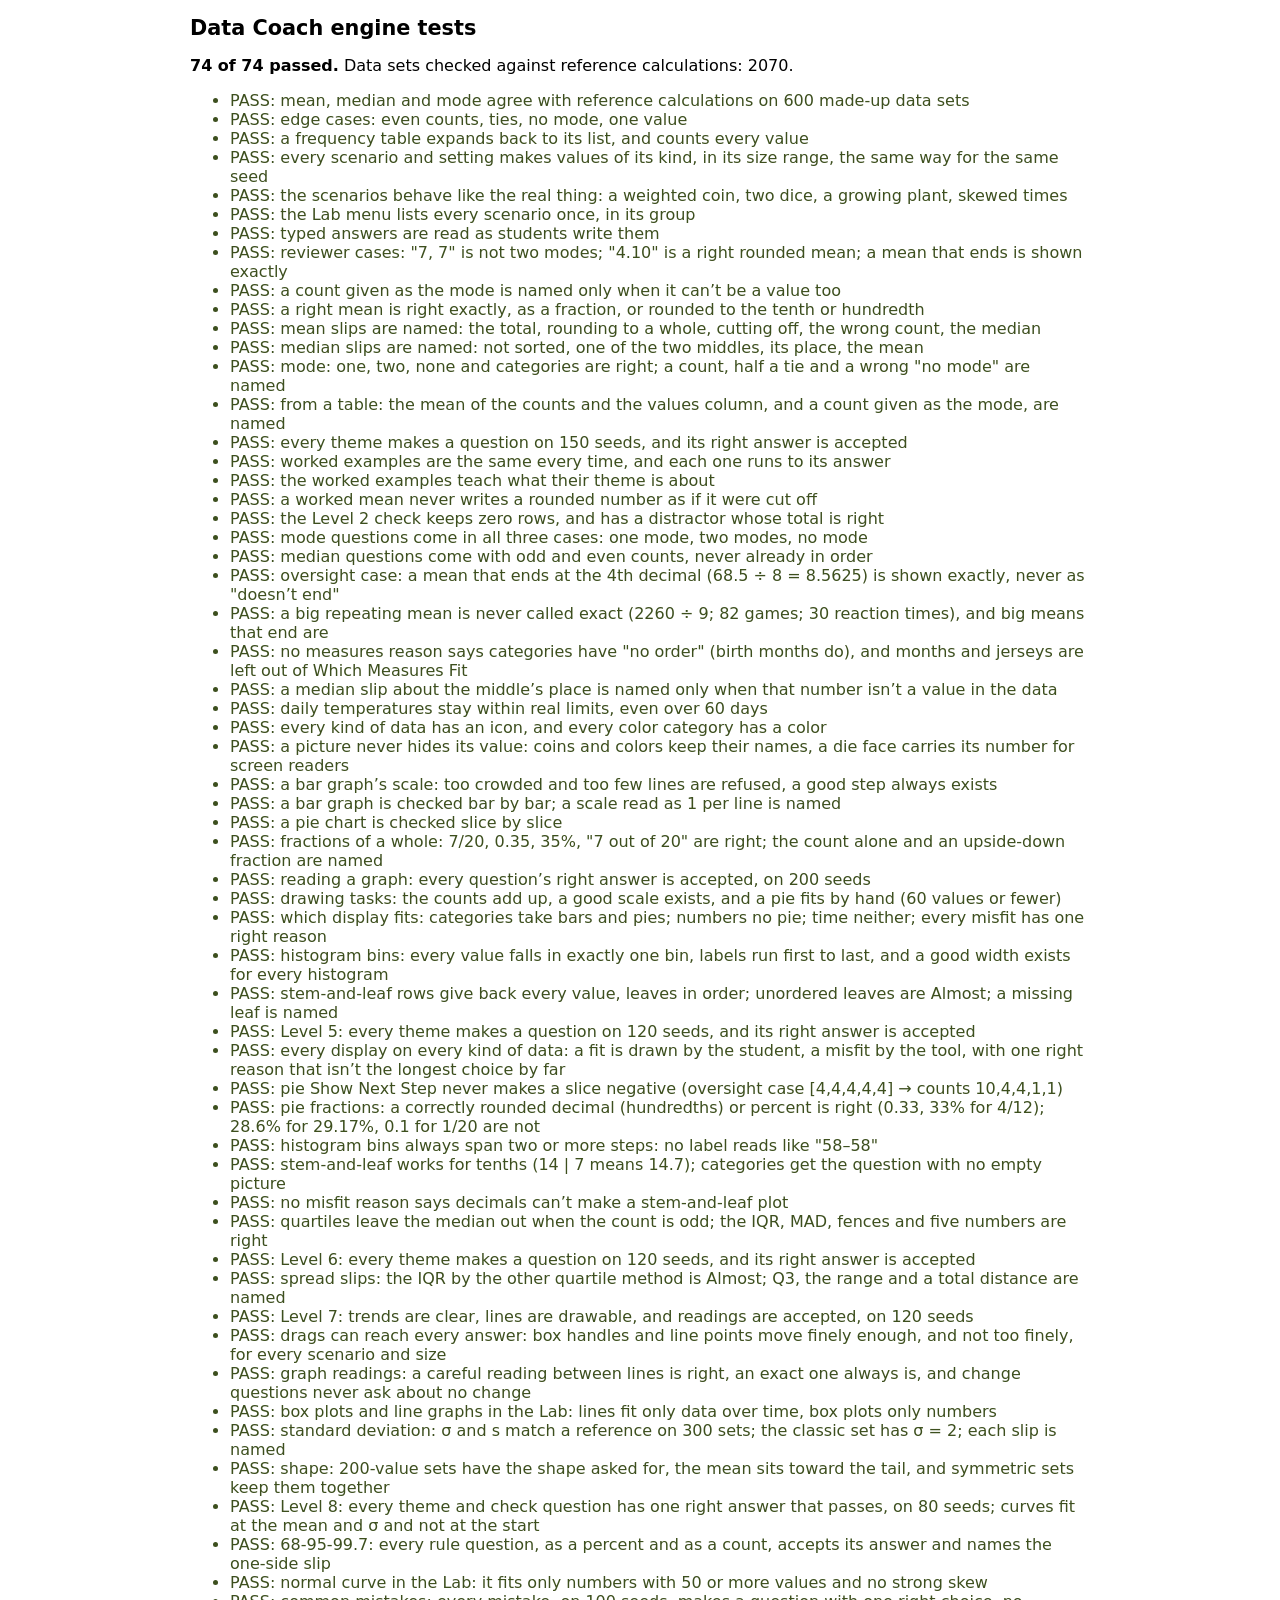
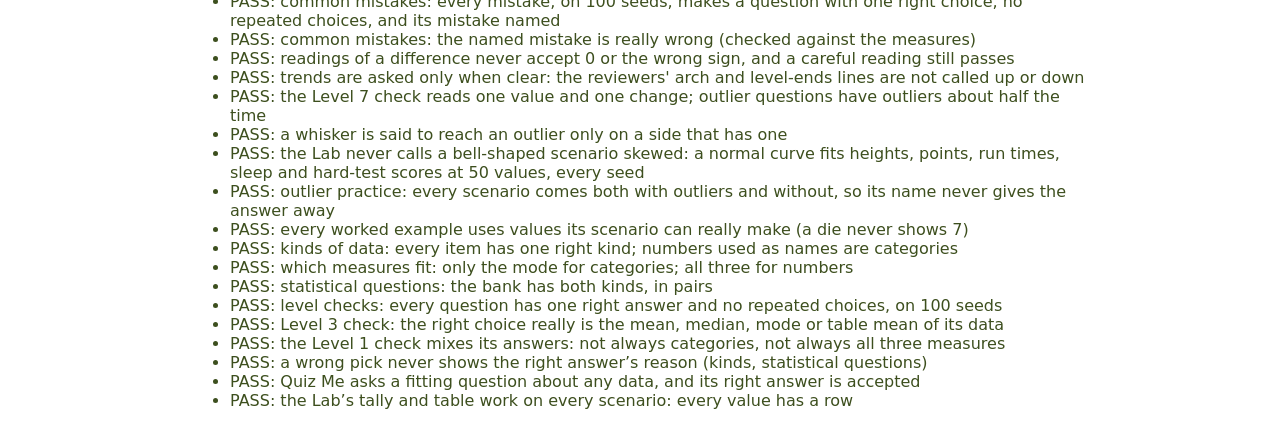
==== commit e5fe6805: "Add Level 8, Common Mistakes, review fixes and a syntax check - Level 8, Shape and the Normal Curve:" ====
--- a/tests.html
+++ b/tests.html
@@ -308,6 +308,11 @@
   const iqr = v => { const q = quartiles(v); return q.q3 - q.q1; };
   // Mean absolute deviation: the mean of each value's distance from the mean.
   const mad = v => { const m = mean(v); return mean(v.map(x => Math.abs(x - m))); };
+  // Standard deviation: the population's σ divides by n; a sample's s divides by n − 1 (Level 8 names which).
+  const variance = (v, sample) => { const m = mean(v); return sum(v.map(x => (x - m) ** 2)) / (v.length - (sample ? 1 : 0)); };
+  const sd = (v, sample) => Math.sqrt(variance(v, sample));
+  // Skewness (the mean cubed distance in σs): near 0 when symmetric, positive with a long tail to the right.
+  const skewness = v => { const m = mean(v), s = sd(v); return s ? mean(v.map(x => ((x - m) / s) ** 3)) : 0; };
   // Outliers by the 1.5 × IQR rule: below Q1 − 1.5 × IQR or above Q3 + 1.5 × IQR.
   function fences(v) { const q = quartiles(v), d = 1.5 * (q.q3 - q.q1); return { lo: q.q1 - d, hi: q.q3 + d }; }
   const outliers = v => { const f = fences(v); return sorted(v).filter(x => x < f.lo - EPS || x > f.hi + EPS); };
@@ -471,7 +476,7 @@
     return R('wrong', `Not quite. Count each ${cat} once (a tally or the table helps).`);
   }
 
-  return { sum, mean, median, counts, modes, range, quartiles, quartilesWith, iqr, mad, fences, outliers, fiveNumber, freq, expand, sorted, fmt, round, terminates, ends, exact, cut, meanText, read, checkMean, checkMedian, checkMode, checkCount, checkFraction };
+  return { sum, mean, median, counts, modes, range, quartiles, quartilesWith, iqr, mad, variance, sd, skewness, fences, outliers, fiveNumber, freq, expand, sorted, fmt, round, terminates, ends, exact, cut, meanText, read, checkMean, checkMedian, checkMode, checkCount, checkFraction };
 })();
 
 /* Data Coach: questions and levels. Every question is built from a data set, so the same kinds of
@@ -805,7 +810,9 @@
     const pool = k === 'cat' ? (big ? [() => modeTask(set, true), () => kindTask(set)] : [() => modeTask(set), () => countTask(set, r.pick(cats)), () => kindTask(set)])
       : [() => (big ? fromTableTask(set, 'median') : medianTask(set)), () => (big ? fromTableTask(set, 'mode') : modeTask(set)), () => kindTask(set),
         // A mean by hand: from the list up to 30 values, from the table up to 100 (past that it is calculator work).
-        ...(set.values.length <= 100 ? [() => (big ? fromTableTask(set, 'mean') : meanTask(set))] : [])];
+        ...(set.values.length <= 100 ? [() => (big ? fromTableTask(set, 'mean') : meanTask(set))] : []),
+        // A big set with a clear shape: its histogram's shape (Level 8).
+        ...(typeof Shape !== 'undefined' && set.values.length >= 100 && Shape.shapeOf(set.values) && Displays.fitOf(set, 'hist').fit ? [() => Shape.shapeTask(set)] : [])];
     return r.pick(pool)();
   }
 
@@ -1175,14 +1182,17 @@
   const near = (x, y, snap) => Math.abs(x - y) <= snap / 2 + 1e-9;
   // A value read off a graph. A mark between the scale's lines (k > 0) is right within k thirds of a step (k = 2 for a
   // difference of two readings); a mark on a line (k = 0) must be read exactly. Near misses are Close.
-  function readCheck(t, want, step, k = 1, slips = []) {
+  // A difference (a change, an IQR: diff) is never right at 0 or with the wrong sign, and its allowance is at most half of it,
+  // so a small change of 2.2 on a scale of 5s can't be answered 0.
+  function readCheck(t, want, step, k = 1, slips = [], diff = false) {
     const s = checkOne(t, want);
     if (s) return s;
-    const x = Stats.read(t).nums[0];
+    const x = Stats.read(t).nums[0], cap = tol => (diff ? Math.min(tol, Math.abs(want) / 2) : tol);
+    const sideOk = !diff || (x > 0) === (want > 0);
     // A close reading is right before any slip is named: on a graph, a value near the answer can't be told apart from it.
-    if (Math.abs(x - want) <= (k * step) / 3 + 1e-9) return R('right', `Right! It is exactly ${fmt(want)}; a careful reading between the lines is close enough.`);
+    if (sideOk && Math.abs(x - want) <= cap((k * step) / 3) + 1e-9) return R('right', `Right! It is exactly ${fmt(want)}; a careful reading between the lines is close enough.`);
     for (const [y, msg] of slips) if (same(x, y)) return R('wrong', msg);
-    if (Math.abs(x - want) <= (Math.max(1, k) * step) / 2 + 1e-9) return R('almost', `Close: read against the scale more carefully. It is ${fmt(want)}.`);
+    if (sideOk && Math.abs(x - want) <= cap((Math.max(1, k) * step) / 2) + 1e-9) return R('almost', `Close: read against the scale more carefully. It is ${fmt(want)}.`);
     return null;
   }
   const onGrid = (x, lo, step) => Math.abs((x - lo) / step - Math.round((x - lo) / step)) < 1e-9;
@@ -1229,7 +1239,7 @@
 
   // ---------- Outliers ----------
   function outlierTask(set) {
-    const v = set.values, q = Stats.quartiles(v), f = Stats.fences(v), out = Stats.outliers(v), iq = q.q3 - q.q1;
+    const v = set.values, q = Stats.quartiles(v), f = Stats.fences(v), out = [...new Set(Stats.outliers(v))], iq = q.q3 - q.q1;   // each outlier value once (two 3s are one answer, 3)
     const ans = out.length ? `${T.andList(out.map(fmt))} ${out.length === 1 ? 'is an outlier' : 'are outliers'}.` : 'There are no outliers.';
     return { prompt: 'Which values are outliers by the 1.5 × IQR rule? Type them (like 3 and 95), or type <strong>none</strong>.', ask: 'answer', data: T.dataOf(set), set, want: out.length ? out.join(' and ') : 'none',
       check: t => {
@@ -1269,7 +1279,10 @@
       check: cur => {
         const off = want.map((x, i) => i).filter(i => !at(cur[i], want[i]));
         if (!off.length) return R('right', `Right! ${fmt(five.lo)}, ${fmt(five.q1)}, ${fmt(five.med)}, ${fmt(five.q3)}, ${fmt(five.hi)}.${want.some(x => !onGrid(x, 0, snap)) ? ` (Each handle is as close as it can go.)` : ''}`);
-        if (five.out.length && (off.includes(0) || off.includes(4)) && (at(cur[0], Math.min(...v)) || at(cur[4], Math.max(...v)))) return R('wrong', 'A whisker reaches an outlier. Each whisker stops at the last value that isn’t an outlier.');
+        // Each side on its own: a whisker reaches an outlier only if that side has one and the whisker is out at it.
+        const lowOut = five.out.some(x => x < five.q1), highOut = five.out.some(x => x > five.q3);
+        const reach = (off.includes(0) && lowOut && at(cur[0], Math.min(...v))) || (off.includes(4) && highOut && at(cur[4], Math.max(...v)));
+        if (reach) return R('wrong', 'A whisker reaches an outlier. Each whisker stops at the last value that isn’t an outlier.');
         if (off.every(i => i === 1 || i === 3) && at(cur[1], w.q1) && at(cur[3], w.q3)) return R('almost', 'Almost: here, when the count is odd, the median is left out of both halves before finding Q1 and Q3.');
         return R('wrong', `Check the ${T.andList(off.map(i => PART[i]))}.`);
       },
@@ -1285,7 +1298,7 @@
     // "About" when a mark sits between the scale's lines; a reading of a difference may be off by two readings' worth.
     const about = k === 'median' ? !onGrid(five.med, ax.lo, ax.step) : !onGrid(five.q1, ax.lo, ax.step) || !onGrid(five.q3, ax.lo, ax.step);
     return { prompt: `${about ? 'About what' : 'What'} is the ${k === 'median' ? 'median' : 'IQR'}, read from the box plot?`, ask: 'answer', data, set, want: String(want),
-      check: t => readCheck(t, want, ax.step, !about ? 0 : k === 'median' ? 1 : 2, k === 'median' ? [[five.q1, 'That is Q1, the box’s left edge. The median is the line inside the box.'], [five.q3, 'That is Q3, the box’s right edge. The median is the line inside the box.']] : [[five.hi - five.lo, 'That is the length from whisker to whisker. The IQR is just the box: Q3 − Q1.'], [five.q3, 'That is Q3. The IQR is Q3 − Q1: the length of the box.']]) || R('wrong', 'Not quite. Read the box plot’s marks against the number line.'),
+      check: t => readCheck(t, want, ax.step, !about ? 0 : k === 'median' ? 1 : 2, k === 'median' ? [[five.q1, 'That is Q1, the box’s left edge. The median is the line inside the box.'], [five.q3, 'That is Q3, the box’s right edge. The median is the line inside the box.']] : [[five.hi - five.lo, 'That is the length from whisker to whisker. The IQR is just the box: Q3 − Q1.'], [five.q3, 'That is Q3. The IQR is Q3 − Q1: the length of the box.']], k !== 'median') || R('wrong', 'Not quite. Read the box plot’s marks against the number line.'),
       hints: [k === 'median' ? 'The median is the line inside the box.' : 'The IQR is the length of the box: Q3 (its right edge) minus Q1 (its left edge).'], answer: k === 'median' ? `The median is ${fmt(want)}.` : `${fmt(five.q3)} − ${fmt(five.q1)} = ${fmt(want)}.`,
       steps: k === 'median' ? [{ html: `median = ${fmt(want)}`, why: 'Read the line inside the box.' }] : [{ html: `Q1 = ${fmt(five.q1)}, Q3 = ${fmt(five.q3)}`, why: 'Read the box’s two edges.' }, { html: `${fmt(five.q3)} − ${fmt(five.q1)} = ${fmt(want)}`, why: 'The IQR is the box’s length.' }] };
   }
@@ -1294,7 +1307,8 @@
   const pickSet = (keys, nLo, nHi, ok = () => true) => seed => { const r = rng(seed), key = r.pick(keys); return T.makeWhere(key, r, r.int(nLo, nHi), ok); };
   // A whole-number mean keeps the distances easy; the MAD itself may be rounded to the nearest tenth.
   const madOk = v => Number.isInteger(Stats.mean(v)) && new Set(v).size > 2;
-  const outOk = r => v => (r() < 0.5) === (Stats.outliers(v).length > 0);
+  // Half the outlier questions have outliers and half have none: the coin is flipped once per question, not per candidate set.
+  const outOk = r => { const want = r() < 0.5; return v => want === (Stats.outliers(v).length > 0); };
   const L6 = { n: 6, title: 'Spread', themes: [
     { key: 'range', title: 'Range', make: (seed, ex) => rangeTask(ex ? make('height', 3, 9) : pickSet(NUM6, 6, 12)(seed)),
       intro: 'The range is the greatest value minus the least: how far the values spread.' },
@@ -1302,7 +1316,8 @@
       intro: 'Q1 and Q3 are the middles of the lower and upper halves. The IQR, Q3 − Q1, is the spread of the middle half.' },
     { key: 'mad', title: 'Mean Absolute Deviation', make: (seed, ex) => madTask(ex ? { key: 'siblings', seed: 0, o: {}, values: [2, 4, 1, 5, 3] } : pickSet(['shoes', 'siblings', 'pets', 'dice', 'points'], 4, 6, madOk)(seed)),
       intro: 'The MAD is the average distance of the values from the mean: a small MAD means the values sit close to the mean.' },
-    { key: 'outliers', title: 'Outliers', make: (seed, ex) => outlierTask(ex ? { key: 'travel', seed: 0, o: {}, values: [12, 15, 9, 14, 48, 11, 16, 13, 10] } : (() => { const r = rng(seed); return pickSet(['travel', 'reunion', 'screen', 'points', 'scores'], 9, 14, outOk(r))(seed); })()),
+    // Outliers: the coin (with or without) and the scenario are separate draws, so a scenario's name never gives the answer away.
+    { key: 'outliers', title: 'Outliers', make: (seed, ex) => outlierTask(ex ? { key: 'travel', seed: 0, o: {}, values: [12, 15, 9, 14, 48, 11, 16, 13, 10] } : (() => { const r = rng(seed), ok = outOk(r); return pickSet(['travel', 'reunion', 'screen', 'points', 'scores'], 9, 14, ok)(T.seedOf(r)); })()),
       intro: 'An outlier is far from the rest: below Q1 − 1.5 × IQR or above Q3 + 1.5 × IQR (the fences).' },
     { key: 'box', title: 'Box Plot', make: (seed, ex) => boxTask(ex ? make('scores', 1, 11, { test: 'hard' }) : pickSet(['height', 'points', 'scores', 'travel', 'reunion'], 9, 15)(seed)),
       intro: 'A box plot shows five numbers: the least, Q1, the median, Q3 and the greatest (outliers as dots). The box is the middle half.' },
@@ -1328,20 +1343,29 @@
   const labeled = (n, i) => n <= 20 || i % Math.ceil(n / 12) === 0;
   function lineTask(set) {
     const v = set.values, axis = lineAxis(v), snap = snapOf(v, axis), labels = labelsOf(set);
-    return { prompt: `Draw a line graph: drag each ${unitWord(set)}’s point (or use the arrow keys) to its value. The points join into a line.`, ask: 'line', data: T.dataOf(set), set, labels, axis, snap,
+    return { prompt: `Draw a line graph: tap or click above each ${unitWord(set)} at its value to place its point, then drag it or use the arrow keys to adjust. The points join into a line.`, ask: 'line', data: T.dataOf(set), set, labels, axis, snap,
       check: cur => {
         if (cur.some(x => x === null)) return R('info', `Place a point for every ${unitWord(set)}.`);
         const off = v.map((x, i) => i).filter(i => !near(cur[i], v[i], snap));
         return off.length ? R('wrong', `Check the ${off.length === 1 ? 'point' : 'points'} for ${T.andList(off.map(i => labels[i]))}.`) : R('right', `Right! Every point is at its value, joined in order.${v.some(x => !onGrid(x, 0, snap)) ? ` (Each point is as close as it can go: to the nearest ${fmt(snap)}.)` : ''}`);
       },
-      hints: [`Go in order: ${labels[0]} first. Find its value in the list, then drag its point to that height on the scale.`] };
-  }
-  // The overall direction: the slope of the best-fit line, over the whole stretch.
+      hints: [`Go in order: ${labels[0]} first. Find its value in the list, then tap or click above ${labels[0]} at that height on the scale.`] };
+  }
+  /* The overall direction, called only when it is clear, so a fair reading of the line is never marked wrong.
+     Up or down: the best-fit line climbs (or falls) by more than a third of the range, it fits well (R² of 0.5 or more,
+     so an arch or a zigzag doesn't count), and the last third of the stretch sits clearly above (or below) the first
+     third, as the pages teach: compare where the line starts with where it ends up. About the same: both the
+     best-fit change and the change from the first third to the last are small. Anything else is not asked about. */
   function trendOf(v) {
     const n = v.length, xm = (n - 1) / 2, ym = Stats.mean(v);
     const b = v.reduce((s, y, i) => s + (i - xm) * (y - ym), 0) / v.reduce((s, y, i) => s + (i - xm) ** 2, 0);
     const change = b * (n - 1), spread = Math.max(1, Stats.range(v));
-    return { change, kind: change > 0.35 * spread ? 'up' : change < -0.35 * spread ? 'down' : Math.abs(change) < 0.12 * spread ? 'flat' : null };
+    const ssTot = v.reduce((s, y) => s + (y - ym) ** 2, 0), ssRes = v.reduce((s, y, i) => s + (y - ym - b * (i - xm)) ** 2, 0), r2 = ssTot ? 1 - ssRes / ssTot : 0;
+    const third = Math.max(1, Math.floor(n / 3)), ends = Stats.mean(v.slice(n - third)) - Stats.mean(v.slice(0, third));
+    const kind = change > 0.35 * spread && r2 >= 0.5 && ends > 0.35 * spread ? 'up'
+      : change < -0.35 * spread && r2 >= 0.5 && ends < -0.35 * spread ? 'down'
+      : Math.abs(change) < 0.12 * spread && Math.abs(ends) < 0.25 * spread ? 'flat' : null;
+    return { change, r2, ends, kind };
   }
   const TREND = { up: 'Mostly went up', down: 'Mostly went down', flat: 'Stayed about the same' };
   const timeData = set => ({ chart: { type: 'line', labels: labelsOf(set), values: set.values, axis: lineAxis(set.values) }, what: whatOf(set), key: set.key, o: set.o });
@@ -1366,7 +1390,7 @@
       const [a, b] = r.pick(pairs);
       const d = Math.abs(v[b] - v[a]), up = v[b] > v[a], about = !onGrid(v[a], ax.lo, ax.step) || !onGrid(v[b], ax.lo, ax.step);
       return { prompt: `From ${L[a]} to ${L[b]}, ${about ? 'about ' : ''}how much did the value ${up ? 'go up' : 'go down'}?`, ask: 'answer', data, set, want: String(d),
-        check: t => readCheck(t, d, ax.step, about ? 2 : 0, [[v[b], `That is the value ${on} ${L[b]}. Subtract the two values.`], [v[a], `That is the value ${on} ${L[a]}. Subtract the two values.`], [v[a] + v[b], 'Subtract, don’t add: the change is the difference.']]) || R('wrong', `Not quite. Read both points, then subtract.`),
+        check: t => readCheck(t, d, ax.step, about ? 2 : 0, [[v[b], `That is the value ${on} ${L[b]}. Subtract the two values.`], [v[a], `That is the value ${on} ${L[a]}. Subtract the two values.`], [v[a] + v[b], 'Subtract, don’t add: the change is the difference.']], true) || R('wrong', `Not quite. Read both points, then subtract.`),
         hints: [`Read the points for ${L[a]} and ${L[b]}, then find the difference.`], answer: `${fmt(Math.max(v[a], v[b]))} − ${fmt(Math.min(v[a], v[b]))} = ${fmt(d)}.`,
         steps: [{ html: `${L[a]}: ${fmt(v[a])}`, why: 'Read the first point.' }, { html: `${L[b]}: ${fmt(v[b])}`, why: 'Read the second point.' }, { html: `${fmt(Math.max(v[a], v[b]))} − ${fmt(Math.min(v[a], v[b]))} = ${fmt(d)}`, why: 'The change is the difference.' }] };
     }
@@ -1400,7 +1424,7 @@
       intro: 'Read a point by going up from its day to the line, then across to the scale. A change is the difference between two points.' },
     { key: 'which', title: 'Which Display?', make: (seed, ex) => whichTimeQ(ex ? WHICH_TIME[0] : rng(seed).pick(WHICH_TIME)),
       intro: 'Change over time: a line graph keeps the order. Counts of categories: a bar graph.' },
-  ], check: seed => { const r = rng(seed), s = () => T.seedOf(r); return [trendTask(trendSet(s())), readLineTask(readSet(s()), s()), readLineTask(readSet(s()), s()), whichTimeQ(r.pick(WHICH_TIME))]; } };
+  ], check: seed => { const r = rng(seed), s = () => T.seedOf(r); return [trendTask(trendSet(s())), readLineTask(readSet(s()), s(), 'value'), readLineTask(readSet(s()), s(), 'change'), whichTimeQ(r.pick(WHICH_TIME))]; } };   // 7.3: one value read, one change
   T.LEVELS.push(L7);
 
   // ---------- The Lab: box plots and line graphs of the student's own data ----------
@@ -1428,10 +1452,397 @@
     if (type === 'box') return boxTask(set);
     if (set.values.length <= HAND) return lineTask(set);
     const q = trendOf(set.values).kind ? trendTask(set) : readLineTask(set, seed, rng(seed)() < 0.5 ? 'value' : 'change');
-    return { ...q, prompt: `${set.values.length} ${unitWord(set)}s are too many points to drag, so here is the line graph. ${q.prompt}` };
+    return Object.assign({}, q, { prompt: `${set.values.length} ${unitWord(set)}s are too many points to drag, so here is the line graph. ${q.prompt}` });
   }
 
   return { HAND, rangeTask, iqrTask, madTask, outlierTask, boxTask, readBoxTask, axisOf, lineTask, trendTask, readLineTask, trendOf, lineAxis, labelsOf, whichTimeQ, WHICH_TIME, fitOf, misfitTask, labTask, checkOne };
+})();
+
+/* Data Coach: Level 8, Shape and the Normal Curve. The shape of a big data set (symmetric, skewed right or
+   skewed left) and where the mean and median sit; the standard deviation, both kinds, with each question naming
+   which (the population's σ divides by n, a sample's s by n − 1); a histogram of 200 values drawn from a
+   frequency table; a normal curve fitted over a histogram by dragging its center and spread; and the
+   68–95–99.7 rule. */
+const Shape = (() => {
+  'use strict';
+  const { rng, whatOf, kindOf } = Data;
+  const { fmt, mean, median, sd } = Stats;
+  const T = Tasks, D = Displays;
+  const R = (status, msg) => ({ status, msg });
+  const same = (a, b) => Math.abs(a - b) < 1e-9;
+  const r1 = x => Stats.round(x, 1);
+  // One typed number, or null.
+  const one = a => (!a.error && a.nums && a.nums.length === 1 && typeof a.nums[0] === 'number' ? a.nums[0] : null);
+  // A typed number matches y exactly, or y rounded to the places typed (2.4 or 2.45 for 2.449…).
+  const matches = (a, x, y) => same(x, y) || (a.places >= 1 && same(x, Stats.round(y, a.places)));
+
+  // ---------- Shape ----------
+  // The shape, from the skewness: a clear tail one way, clearly none, or (null) not clear enough to ask about.
+  const shapeOf = v => { const g = Stats.skewness(v); return g > 0.6 ? 'right' : g < -0.6 ? 'left' : Math.abs(g) < 0.2 ? 'sym' : null; };
+  const SHAPE = { sym: 'Symmetric', right: 'Skewed right', left: 'Skewed left' };
+  const POOL = {
+    sym: [['height', { grade: '9' }], ['height', { grade: '12' }], ['points', {}], ['run', {}], ['scores', { test: 'hard' }]],
+    right: [['screen', {}], ['travel', {}], ['reaction', {}]],
+    left: [['scores', { test: 'easy' }]],
+  };
+  // 200 values of a given shape. For questions about the mean and median (strict), they are also clearly apart
+  // (skewed) or clearly together (symmetric). Counts of free throws are left out: their few bins look lopsided.
+  function shapeSet(seed, want, strict) {
+    const r = rng(seed), k = want || r.pick(['sym', 'right', 'left']), [key, o] = r.pick(POOL[k]);
+    return T.makeWhere(key, r, 200, v => { const g = (mean(v) - median(v)) / sd(v); return shapeOf(v) === k && (!strict || (k === 'sym' ? Math.abs(g) < 0.05 : k === 'right' ? g > 0.1 : g < -0.1)); }, o);
+  }
+  const histData = set => ({ chart: D.chartFor(set, 'hist'), what: `${whatOf(set)} (${set.values.length} values)`, key: set.key, o: set.o });
+  const WHY = {
+    sym: 'The two sides are about mirror images, with the peak in the middle and no long tail.',
+    right: 'Most values bunch up at the low end, and a long tail stretches out to the right. The tail names the skew.',
+    left: 'Most values bunch up at the high end, and a long tail stretches out to the left. The tail names the skew.',
+  };
+  function shapeTask(set) {
+    const k = shapeOf(set.values);
+    return { prompt: 'What is the shape of this histogram?', ask: 'choice', data: histData(set), set,
+      choices: ['sym', 'right', 'left'].map(j => ({ html: SHAPE[j], right: j === k, msg: j === k ? `Right! ${WHY[k]}` : 'Not this one. Find the peak, then look for a long, thin tail of bars. The side the tail stretches toward names the skew; no tail on either side is symmetric.' })),
+      hints: ['Where is the peak? Is there a long, thin tail of short bars on one side?'], answer: `${SHAPE[k]}. ${WHY[k]}` };
+  }
+  // The mean is pulled toward the tail; the median (the middle value) hardly moves.
+  const PULL = {
+    sym: 'With no tail, the balance point and the middle value are in about the same place.',
+    right: 'The few large values in the long tail pull the mean up toward them. The median is just the middle value, so it hardly moves: the mean is greater.',
+    left: 'The few small values in the long tail pull the mean down toward them. The median is just the middle value, so it hardly moves: the median is greater.',
+  };
+  function centerTask(set, seed) {
+    const k = shapeOf(set.values), v = set.values;
+    if (rng(seed)() < 0.5) {
+      const right = { sym: 'They are about the same', right: 'The mean', left: 'The median' }[k];
+      return { prompt: 'For this data, which is greater: the mean or the median?', ask: 'choice', data: histData(set), set,
+        choices: ['The mean', 'The median', 'They are about the same'].map(h => ({ html: h, right: h === right, msg: h === right ? `Right! ${PULL[k]}` : 'Not this one. Look at the shape first. A long tail pulls the mean toward it; the median is just the middle value.' })),
+        hints: ['What is the shape? Which way would a long tail pull the mean?'], answer: PULL[k] };
+    }
+    const m = r1(mean(v)), md = r1(median(v));
+    return { prompt: `For the ${whatOf(set)} (${v.length} values), the mean is ${fmt(m)} and the median is ${fmt(md)}. What shape is the histogram most likely to have?`, ask: 'choice', set,
+      choices: ['sym', 'right', 'left'].map(j => ({ html: SHAPE[j], right: j === k, msg: j === k ? `Right! ${k === 'sym' ? 'The mean and the median are about the same, so nothing pulls the mean away: about symmetric.' : `The mean is ${k === 'right' ? 'greater' : 'less'} than the median, so a long tail of ${k === 'right' ? 'large' : 'small'} values is pulling it ${k === 'right' ? 'up' : 'down'}: skewed ${k}.`}` : 'Not this one. A long tail pulls the mean toward it, away from the median. Which way has the mean moved?' })),
+      hints: ['Is the mean bigger than the median, smaller, or about the same? A tail pulls the mean toward it.'], answer: `${SHAPE[k]}. ${PULL[k]}` };
+  }
+
+  // ---------- Standard deviation ----------
+  function sdTask(set, sample) {
+    const v = set.values, n = v.length, m = mean(v), d = v.map(x => x - m), sq = d.map(x => x * x), ss = Stats.sum(sq);
+    const div = sample ? n - 1 : n, want = Math.sqrt(ss / div), other = Math.sqrt(ss / (sample ? n : n - 1)), name = sample ? 's' : 'σ';
+    const eq = same(want, r1(want)) ? '=' : '≈';   // σ = 2 when the root comes out even
+    const slips = [
+      [ss / div, `That is the variance, ${fmt(ss)} ÷ ${div}. The standard deviation is its square root.`],
+      [other, sample ? `That divides by n = ${n}: that is σ, for a whole population. These values are a sample, so divide by n − 1 = ${n - 1}.` : `That divides by n − 1 = ${n - 1}: that is s, for a sample. These are all the values, so divide by n = ${n}.`],
+      [ss / (sample ? n : n - 1), `That is a variance, and it divides by ${sample ? 'n' : 'n − 1'}. Divide by ${div}, then take the square root.`],
+      [Stats.mad(v), 'That is the MAD (the mean of the plain distances). The standard deviation squares each distance first, then takes a square root at the end.'],
+      [ss, `That is the total of the squared distances. Divide it by ${div}, then take the square root.`],
+      [Math.sqrt(ss), `Divide by ${div} before taking the square root.`],
+      [m, 'That is the mean. The standard deviation measures how far the values spread from it.'],
+    ];
+    return { prompt: `${sample ? 'These values are a <strong>sample</strong> from a bigger group. Find the sample standard deviation, <em>s</em> (divide by n − 1).' : 'These are <strong>all</strong> the values (the whole population). Find the population standard deviation, σ (divide by n).'} Round to the nearest tenth.`,
+      ask: 'answer', data: T.dataOf(set), set, want: same(want, r1(want)) ? fmt(want) : r1(want).toFixed(1),
+      check: t => {
+        const a = Stats.read(t), x = one(a);
+        if (x === null) return a.empty ? R('info', 'Type an answer first.') : R('info', 'Type one number.');
+        if (matches(a, x, want)) return R('right', `Right! ${name} = √(${fmt(ss)} ÷ ${div}) ${eq} ${fmt(r1(want))}.`);
+        for (const [y, msg] of slips) if (matches(a, x, y)) return R('wrong', msg);
+        return R('wrong', 'Not quite. Find the mean, each value’s distance from it, square each distance, add the squares, divide, then take the square root.');
+      },
+      hints: [`First find the mean: ${fmt(Stats.sum(v))} ÷ ${n}.`, `Square each value’s distance from the mean, add the squares, divide by ${div}${sample ? ' (n − 1)' : ' (n)'}, then take the square root.`],
+      answer: `${name} = √(${fmt(ss)} ÷ ${div}) ${eq} ${fmt(r1(want))}.`,
+      steps: [{ html: `mean = ${fmt(Stats.sum(v))} ÷ ${n} = ${fmt(m)}`, why: 'Find the mean.' }, { html: `distances: ${d.map(fmt).join(', ')}`, why: 'Each value minus the mean (some are negative).' },
+        { html: `squared: ${sq.map(fmt).join(', ')}`, why: 'Square each distance, so every one is positive.' }, { html: `${sq.map(fmt).join(' + ')} = ${fmt(ss)}`, why: 'Add the squares.' },
+        { html: `${fmt(ss)} ÷ ${div} = ${Stats.meanText(ss / div)}`, why: sample ? `Divide by n − 1 = ${div}, for a sample (the variance).` : `Divide by n = ${div}, for a population (the variance).` },
+        { html: `${name} = √${Stats.meanText(ss / div).replace('about ', '')} ${eq} ${fmt(r1(want))}`, why: 'Take the square root: back to the data’s own units.' }] };
+  }
+  // Whole-number means keep the distances easy.
+  const sdOk = v => Number.isInteger(mean(v)) && new Set(v).size > 2;
+  const sdSet = seed => { const r = rng(seed); return T.makeWhere(r.pick(['shoes', 'siblings', 'pets', 'dice', 'freethrows']), r, r.int(4, 6), sdOk); };
+
+  // ---------- A histogram of 200 values, from its frequency table ----------
+  function tableHistTask(set) {
+    const v = set.values, w = D.goodWidth(v), { bins, counts } = D.binsOf(v, w), cats = bins.map(b => b.label), max = Math.max(...counts);
+    return { prompt: `The ${v.length} values are grouped into bins ${fmt(w)} wide. Draw the histogram: choose the scale, then drag each bar (or use the arrow keys) up to its count.`,
+      ask: 'bar', hist: true, data: { table: { cats, cnts: counts, head: 'Range' }, what: `${whatOf(set)} (${v.length} values)`, key: set.key, o: set.o }, set, cats, counts, max,
+      steps: D.stepsFor(max), good: D.goodStep(max), scale: s => D.scaleVerdict(s, max), top: s => D.topFor(s, max), check: (h, s) => D.checkBar(h, s, cats, counts),
+      hints: ['Choose a step that makes about 4 to 10 lines up to the biggest count.', 'The bars touch: each one is a range of numbers. Read each count from the table.'] };
+  }
+
+  // ---------- Fit a normal curve ----------
+  // The curve's handles move in small, tidy steps: about 1/60 of the axis, never finer than the data's own step.
+  const NICE = [0.05, 0.1, 0.2, 0.25, 0.5, 1, 2, 5, 10, 20];
+  function curveChart(set) {
+    // A width the histogram rule likes; data with too few different values (a misfit) still gets some bins.
+    const v = set.values, w = D.goodWidth(v) || D.widthsFor(v)[0] || Math.max(1, D.grainOf(v)), { bins, counts } = D.binsOf(v, w), lo = bins[0].a, hi = bins[bins.length - 1].a + w;
+    return { type: 'curve', bins: bins.map(b => b.a), labels: bins.map(b => b.label), counts, w, n: v.length, lo, hi };
+  }
+  function curveTask(set) {
+    const v = set.values, ch = curveChart(set), mu = mean(v), sig = sd(v), snap = NICE.find(s => s >= (ch.hi - ch.lo) / 60) || 20;
+    const start = { mu: +(Math.round((ch.lo + (ch.hi - ch.lo) * 0.22) / snap) * snap).toFixed(6), sd: Math.max(snap, +(Math.round(((ch.hi - ch.lo) * 0.28) / snap) * snap).toFixed(6)) };   // off to the left and too wide
+    return { prompt: 'Fit a normal curve to the histogram: drag the <strong>center</strong> handle to where the curve should peak, and the <strong>spread</strong> handle to one standard deviation from the center (or use the arrow keys).',
+      ask: 'curve', data: { what: `${whatOf(set)} (${v.length} values)`, key: set.key, o: set.o }, set, chart: ch, snap, start, mu, sig,
+      check: c => {
+        // By eye: the center within about a third of an SD of the mean, the spread within a quarter of σ.
+        const okC = Math.abs(c.mu - mu) <= 0.35 * sig, okS = Math.abs(c.sd / sig - 1) <= 0.25;
+        if (okC && okS) return R('right', `Right! Your curve is centered at ${fmt(r1(c.mu))} with a spread of ${fmt(r1(c.sd))}. The data’s mean is ${fmt(r1(mu))} and its σ is ${fmt(r1(sig))}: about 68% of the values are within one σ of the mean.`);
+        const say = [];
+        if (!okC) say.push(`Move the center to the ${c.mu < mu ? 'right' : 'left'}: a normal curve peaks at the mean, the histogram’s balance point.`);
+        if (!okS) say.push(`Make the curve ${c.sd < sig ? 'wider' : 'narrower'}: about two thirds of the values (68%) should be within one spread of the center.`);
+        return R(okC || okS ? 'almost' : 'wrong', say.join(' '));
+      },
+      hints: ['The curve is symmetric, so put its center where the histogram balances: the middle of the tallest bars.', 'One standard deviation each side of the center should hold about two thirds of the bars’ area.'] };
+  }
+  const curveSet = seed => shapeSet(seed, 'sym');
+
+  // ---------- The 68–95–99.7 rule ----------
+  const MODELS = [
+    { key: 'height', o: { grade: '9' }, mu: 65, sd: 3, what: 'heights of 200 pretend 9th graders', unit: 'inches', one: 'inch' },
+    { key: 'run', o: {}, mu: 15, sd: 1.5, what: '100 m run times of 200 pretend students', unit: 'seconds', one: 'second' },
+    { key: 'points', o: {}, mu: 62, sd: 8, what: 'points a pretend team scored in 200 games', unit: 'points', one: 'point' },
+    { key: 'scores', o: { test: 'hard' }, mu: 70, sd: 10, what: 'scores of 200 pretend students on a hard test', unit: 'points', one: 'point' },
+    { key: 'sleep', o: { who: 'hs' }, mu: 7, sd: 1, what: 'hours of sleep of 200 pretend high schoolers', unit: 'hours', one: 'hour' },
+  ];
+  // [type, from, to (in SDs from the mean), percent]
+  const RULE = [['between', -1, 1, 68], ['between', -2, 2, 95], ['between', -3, 3, 99.7], ['above', 1, null, 16], ['below', -1, null, 16], ['above', 2, null, 2.5], ['below', -2, null, 2.5],
+    ['between', 0, 1, 34], ['between', -2, 0, 47.5], ['between', -1, 2, 81.5], ['between', 1, 2, 13.5]];
+  const ruleData = m => ({ chart: { type: 'curve', model: true, mu: m.mu, sd: m.sd, lo: m.mu - 4 * m.sd, hi: m.mu + 4 * m.sd }, what: `${m.what}, in ${m.unit}`, key: m.key, o: m.o });
+  function ruleTask(m, item, count) {
+    const [type, a, b, p] = item, at = k => fmt(+(m.mu + k * m.sd).toFixed(6)), N = 200, want = count ? (p * N) / 100 : p;
+    const where = type === 'between' ? `between ${at(a)} and ${at(b)}` : `${type} ${at(a)}`;
+    const prompt = `The ${m.what} follow a normal curve with a mean of ${fmt(m.mu)} ${m.unit} and a standard deviation of ${fmt(m.sd)} ${m.sd === 1 ? m.one : m.unit}. ${count ? `About how many of the ${N}` : 'About what percent of them'} are ${where}?`;
+    const half = type === 'between' ? (a === 0 || b === 0) : true;
+    const slips = [];
+    if (type !== 'between') { const inside = { 1: 68, 2: 95 }[Math.abs(a)]; slips.push([100 - inside, `${fmt(100 - inside)}% is outside on both sides together. ${type === 'above' ? 'Above' : 'Below'} is just one side: half of it.`], [inside, `${inside}% is within ${Math.abs(a)} SD on both sides of the mean. This asks about the part ${type} ${at(a)}.`], [100 - (100 - inside) / 2, `That is the part on the other side. The curve’s tail ${type} ${at(a)} is the small part.`]); }
+    if (half && type === 'between') { const k = Math.abs(a || b), whole = { 1: 68, 2: 95, 3: 99.7 }[k]; slips.push([whole, `${whole}% is within ${k} SD on both sides. From the mean to one side is half of that.`]); }
+    const scaled = count ? slips.map(([y, msg]) => [(y * N) / 100, msg]) : slips;
+    if (count) scaled.push([p, `That is the percent, ${p}%. Find ${p}% of ${N}.`]);
+    const tol = count ? 1 : 0.5;
+    return { prompt, ask: 'answer', data: ruleData(m), want: fmt(want),
+      check: t => {
+        const r = Stats.read(t), x = one(r);
+        if (x === null) return r.empty ? R('info', 'Type an answer first.') : R('info', 'Type one number.');
+        if (Math.abs(x - want) <= tol + 1e-9) return R('right', `Right! ${count ? `${p}% of ${N} is ${fmt(want)}.` : `About ${p}%.`}`);
+        for (const [y, msg] of scaled) if (Math.abs(x - y) <= tol + 1e-9) return R('wrong', msg);
+        return R('wrong', 'Not quite. Mark the mean and 1, 2 and 3 SDs on each side. Within 1 SD is 68%, within 2 is 95%, within 3 is 99.7%, and each side holds half.');
+      },
+      hints: [`Mark the mean, ${fmt(m.mu)}, and count SDs out from it: ${at(-2)}, ${at(-1)}, ${at(1)}, ${at(2)}.`, 'Within 1 SD is 68%, within 2 SDs is 95%, within 3 SDs is 99.7%. The curve is symmetric, so each side of the mean holds half.'],
+      answer: `${count ? `${p}% of ${N} = ${fmt(want)}` : `About ${p}%`}.`,
+      steps: [{ html: `${where}: ${type === 'between' ? `from ${a} to ${b} SDs` : `${type} ${a} SD${Math.abs(a) > 1 ? 's' : ''}`} from the mean`, why: 'Count how many SDs from the mean each number is.' },
+        { html: `${fmt(p)}%`, why: type === 'between' && !half && a === -b ? `Within ${b} SD${b > 1 ? 's' : ''} on both sides: ${p}%.` : type === 'between' && half ? `Half of ${fmt({ 1: 68, 2: 95, 3: 99.7 }[Math.abs(a || b)])}%: one side only.` : type === 'between' ? 'Add the two sides: half of 68% on one side and half of 95% on the other, or the difference of two halves.' : `Outside ${Math.abs(a)} SD${Math.abs(a) > 1 ? 's' : ''} is ${fmt(100 - { 1: 68, 2: 95 }[Math.abs(a)])}%; one tail is half of it.` },
+        ...(count ? [{ html: `${p}% of ${N} = ${fmt(want)}`, why: 'Find that percent of the whole group.' }] : [])] };
+  }
+  const ruleQ = seed => { const r = rng(seed); return ruleTask(r.pick(MODELS), r.pick(RULE), r() < 0.35); };
+
+  // ---------- Level 8 ----------
+  const L8 = { n: 8, title: 'Shape and the Normal Curve', themes: [
+    { key: 'shape', title: 'Shape', make: (seed, ex) => (ex ? shapeTask(shapeSet(3, 'right')) : rng(seed)() < 0.5 ? shapeTask(shapeSet(seed)) : centerTask(shapeSet(seed, null, true), seed)),
+      intro: 'A histogram is symmetric when its sides mirror each other. A long tail on one side makes it skewed toward that side, and the tail pulls the mean toward it.' },
+    { key: 'sd', title: 'Standard Deviation', make: (seed, ex) => (ex ? sdTask({ key: 'freethrows', seed: 0, o: { skill: '50' }, values: [2, 4, 4, 4, 5, 5, 7, 9] }, false) : sdTask(sdSet(seed), rng(seed)() < 0.5)),
+      intro: 'The standard deviation measures how far the values typically are from the mean. Square each distance, find their mean (divide by n, or by n − 1 for a sample), then take the square root.' },
+    { key: 'table', title: 'Histogram From a Table', make: (seed, ex) => tableHistTask(ex ? shapeSet(5, 'sym') : shapeSet(seed)),
+      intro: 'With 200 values, count them into bins first: the frequency table does that. Then each bar shows a bin’s count.' },
+    { key: 'curve', title: 'Fit the Curve', make: (seed, ex) => curveTask(curveSet(ex ? 7 : seed)),
+      intro: 'A normal curve is a smooth, symmetric bell. It peaks at the mean, and one standard deviation on each side holds about 68% of the values.' },
+    { key: 'rule', title: '68–95–99.7', make: (seed, ex) => (ex ? ruleTask(MODELS[0], RULE[3], false) : ruleQ(seed)),
+      intro: 'In a normal curve, about 68% of the values are within 1 standard deviation of the mean, 95% within 2, and 99.7% within 3.' },
+  ], check: seed => { const r = rng(seed), s = () => T.seedOf(r); return [shapeTask(shapeSet(s())), centerTask(shapeSet(s(), null, true), s()), sdTask(sdSet(s()), r() < 0.5), ruleQ(s())]; } };
+  T.LEVELS.push(L8);
+
+  // ---------- The Lab: a normal curve over the student's own data ----------
+  // The shape each scenario is made with (data.js): a bell for these, a long right tail for those.
+  const KNOWN = { height: 'sym', points: 'sym', run: 'sym', shoes: 'sym', sleep: 'sym', screen: 'right', travel: 'right', reaction: 'right' };
+  const knownShape = set => (set.key === 'scores' ? ((set.o && set.o.test) === 'easy' ? 'left' : 'sym') : KNOWN[set.key]);
+  function fitOf(set) {
+    const k = kindOf(set), no = (short, why) => ({ fit: false, short, why });
+    if (k === 'cat') return no('Categories have no number line.', 'A normal curve sits over a number line. Categories have no numbers and no order: a bar graph fits.');
+    if (k === 'time') return no('It loses the order over time.', 'A curve over all the values mixes the days together and drops their order: a line graph fits.');
+    const v = set.values;
+    if (v.length < 50) return no('Too few values to see a shape.', `With only ${v.length} values the histogram is too bumpy to match a smooth curve. Make 50 or more values.`);
+    // Skewed only when it clearly is (the lesson's own test, beyond 0.6), and never for data the tool makes from a
+    // symmetric bell: a sample of 50 heights can lean by chance, and calling it skewed would mark "it fits" wrong.
+    const s = knownShape(set) === 'sym' ? null : shapeOf(v);
+    if (s === 'right' || s === 'left') return no(`The data is skewed ${s}, but a normal curve is symmetric.`, `A normal curve is symmetric. This histogram has a long tail to the ${s}, so the curve misses the peak on one side and the tail on the other.`);
+    return { fit: true };
+  }
+  function misfitTask(set) {
+    const f = fitOf(set), k = kindOf(set), pic = k === 'num';
+    const chart = pic ? Object.assign(curveChart(set), { mu: mean(set.values), sd: sd(set.values) }) : null;
+    return { prompt: pic ? `Here is a normal curve over a histogram of the ${whatOf(set)}. What’s wrong with it?` : `Someone wants to fit a normal curve to the ${whatOf(set)}. What’s wrong with that?`, ask: 'choice', shuffle: true,
+      data: pic ? { chart, what: whatOf(set), key: set.key, o: set.o } : T.dataOf(set), set,
+      choices: [{ html: f.short, right: true, msg: `Right! ${f.why}` }, { html: 'Nothing: it fits this data.', right: false, msg: 'Not this one. Look at the shape of the data, and at what a normal curve needs.' },
+        { html: 'The curve should be taller.', right: false, msg: 'Not this one. A taller curve would not fix it: the problem is whether this data has a normal shape at all.' }, { html: 'It needs a title and labels.', right: false, msg: 'Not this one. Labels help, but the problem is the kind of data for this curve.' }],
+      answer: f.why };
+  }
+  const labTask = set => (fitOf(set).fit ? curveTask(set) : misfitTask(set));
+
+  return { shapeOf, shapeSet, shapeTask, centerTask, sdTask, sdSet, tableHistTask, curveTask, curveChart, ruleTask, ruleQ, RULE, MODELS, fitOf, misfitTask, labTask };
+})();
+
+/* Data Coach: Common Mistakes. For each level, the mistakes students make most often. Each one makes a new
+   question every time, with that mistake among the choices; a wrong choice names its mistake. Every question has
+   exactly one right choice, and no two choices are the same (checked on the tests page). */
+const Mistakes = (() => {
+  'use strict';
+  const { rng, make, whatOf, catsOf } = Data;
+  const { fmt, mean, median, sorted } = Stats;
+  const T = Tasks;
+  const r1 = x => Stats.round(x, 1);
+  const named = (name, why) => `<strong>${name}.</strong> ${why}`;
+  // A choice question: the right choice, then the wrong ones as [html, message, almost?]. Duplicates are dropped
+  // (a wrong choice that equals the right one would be a right answer marked wrong).
+  function q(prompt, data, right, why, wrongs, set) {
+    const seen = new Set([right]), choices = [{ html: right, right: true, msg: `Right! ${why}` }];
+    for (const [html, msg, almost] of wrongs) if (!seen.has(html)) { seen.add(html); choices.push({ html, right: false, msg, almost: !!almost }); }
+    return { prompt, ask: 'choice', shuffle: true, data, set, choices, answer: why };
+  }
+  const tableText = (cats, cnts) => cats.map((c, i) => `${fmt(c)}: ${cnts[i]}`).join(' · ');
+
+  // ---------- Level 1: Kinds of Data ----------
+  function namesAsNumbers(seed) {
+    const [what, sample] = rng(seed).pick(T.KINDS.filter(k => k[3]));
+    return q(`${what}: ${sample} What kind of data is this?`, null, 'Categories', 'These numbers are names (labels), not amounts. Adding or averaging them means nothing, so they are categories.',
+      [['Numbers', named('Numbers used as names', 'A number on a jersey or an envelope is a label. You can’t add or average labels: the mean jersey number tells you nothing.')],
+        ['Numbers over time', named('Numbers used as names', 'These were not measured over time, and they are not amounts at all: they are labels.')]]);
+  }
+  function oneAnswer(seed) {
+    const r = rng(seed), no = T.STAT_Q.filter(s => !s[1]), yes = T.STAT_Q.filter(s => s[1]), [qn] = r.pick(no), [qy] = r.pick(yes);
+    return q(`Which one is a statistical question?`, null, qy, 'Its answers vary from person to person (or day to day), so it takes data to answer it.',
+      [[qn, named('A question with one answer', 'It has a single answer, so nothing varies and there is no data to collect. A statistical question expects answers that vary.')]]);
+  }
+  // ---------- Level 2: Organize It ----------
+  function zeroRow(seed) {
+    const r = rng(seed), set = T.makeWhere('dice', r, r.int(8, 10), v => [1, 2, 3, 4, 5, 6].filter(f => !v.includes(f)).length === 1, { dice: '1' });
+    const cats = catsOf(set), cnts = Stats.freq(set.values, cats), z = cats[cnts.indexOf(0)], keep = cats.map((c, i) => i).filter(i => cnts[i] > 0);
+    const j = keep.find(i => cnts[i] > 1), off = cnts.slice(); off[j]--; off[keep.find(i => i !== j)]++;
+    return q('Which frequency table matches the rolls?', T.dataOf(set), tableText(cats, cnts), `Every face from 1 to 6 gets a row, even ${z}, which was rolled 0 times. The counts add up to ${set.values.length}.`,
+      [[tableText(keep.map(i => cats[i]), keep.map(i => cnts[i])), named('Leaving out a count of 0', `This table skips ${z}. It was rolled 0 times, but it could have come up, so it still gets a row with a count of 0.`)],
+        [tableText(cats, off), named('A miscount', `The counts for ${cats[j]} and ${cats[keep.find(i => i !== j)]} are off by one. Tally one roll at a time, in order.`)]], set);
+  }
+  function twice(seed) {
+    const r = rng(seed), set = T.makeWhere('coins', r, r.int(10, 14), v => v.includes('Heads') && v.includes('Tails')), cats = catsOf(set), cnts = Stats.freq(set.values, cats), n = set.values.length;
+    const up = cnts.slice(); up[0]++;
+    return q('Which frequency table matches the flips?', T.dataOf(set), `${tableText(cats, cnts)} · Total: ${n}`, `The counts add up to ${n}, the number of flips.`,
+      [[`${tableText(cats, up)} · Total: ${n + 1}`, named('Counting one value twice', `Its counts add up to ${n + 1}, but there are only ${n} flips. Check that the total matches how many values there are.`)],
+        [`${tableText(cats, cnts)} · Total: ${cats.length}`, named('The wrong total', `The total is how many values there are (${n}), not how many rows.`)]], set);
+  }
+  // ---------- Level 3: Center ----------
+  function unsortedFrom(set) {
+    const v = set.values, n = v.length, md = median(v);
+    return q('Find the median.', T.dataOf(set), fmt(md), `In order, ${sorted(v).map(fmt).join(', ')}: the middle value is ${fmt(md)}.`,
+      [[fmt(v[(n - 1) / 2]), named('Not putting the values in order', `${fmt(v[(n - 1) / 2])} is the middle of the list as it was collected. Put the values in order first.`)],
+        [fmt(r1(mean(v))), named('The mean instead of the median', 'That is the mean. The median is the middle value, once the values are in order.')]], set);
+  }
+  function totalAsMean(seed) {
+    const r = rng(seed), set = T.makeWhere(r.pick(['dice', 'siblings', 'pets']), r, r.int(5, 7), v => Number.isInteger(mean(v)) && new Set(v).size > 2), v = set.values, s = Stats.sum(v), m = mean(v);
+    return q('Find the mean.', T.dataOf(set), fmt(m), `Add the values (${fmt(s)}), then divide by how many there are: ${fmt(s)} ÷ ${v.length} = ${fmt(m)}.`,
+      [[fmt(s), named('The total as the mean', `${fmt(s)} is the total. Share it equally: divide by the number of values, ${v.length}.`)],
+        [fmt(r1(s / (v.length + 1))), named('Dividing by the wrong count', `There are ${v.length} values. Count them again before dividing.`)]], set);
+  }
+  function countAsMode(seed) {
+    const r = rng(seed), set = T.makeWhere(r.pick(['siblings', 'pets', 'shoes']), r, r.int(14, 20), v => Stats.modes(v).length === 1 && !Stats.counts(v).some(p => p[0] === Math.max(...Stats.counts(v).map(c => c[1])))), cats = catsOf(set), cnts = Stats.freq(set.values, cats);
+    const [md] = Stats.modes(set.values), top = Math.max(...cnts);
+    return q('Find the mode.', T.tableOf(set, cats), fmt(md), `${fmt(md)} has the biggest count, ${top}, so it is the most common value.`,
+      [[fmt(top), named('The count as the mode', `${top} is how many times the mode happened. The mode is the value itself: ${fmt(md)}.`)],
+        [fmt(cats[cnts.indexOf(Math.min(...cnts.filter(c => c > 0)))]), named('The least common value', 'The mode is the value with the biggest count.')]], set);
+  }
+  // ---------- Level 4: Showing Categories ----------
+  function linesFrom(set, r) {
+    const cats = catsOf(set), cnts = Stats.freq(set.values, cats), ch = Object.assign(Displays.chartOf(set, 'bar', 2), {});
+    const i = cats.map((c, j) => j).filter(j => cnts[j] >= 4 && cnts[j] % 2 === 0)[0];
+    if (i === undefined) return null;
+    const c = cats[i], k = cnts[i];
+    return q(`How many are <strong>${fmt(c)}</strong>? (The scale counts by 2s.)`, { chart: ch, what: whatOf(set), key: set.key, o: set.o }, String(k), `The ${fmt(c)} bar reaches the line labeled ${k}.`,
+      [[String(k / 2), named('Counting lines, not reading the scale', `The bar’s top is ${k / 2} lines up, but each line is worth 2. Read the number on the scale: ${k}.`)],
+        [String(k + 1), named('Reading past the bar', 'Read straight across from the top of the bar to the scale.')]], set);
+  }
+  function linesQ(seed) {
+    const r = rng(seed);
+    for (let t = 0; t < 50; t++) { const key = r.pick(['eyes', 'subject', 'marbles']); const s = make(key, T.seedOf(r), r.int(20, 30)); const x = linesFrom(s, r); if (x) return x; }
+    throw new Error('no bar to read');
+  }
+  function partToPart(seed) {
+    const r = rng(seed), set = make(r.pick(['eyes', 'subject', 'marbles']), T.seedOf(r), r.int(12, 20)), cats = catsOf(set), cnts = Stats.freq(set.values, cats), n = set.values.length;
+    const i = cnts.findIndex(c => c > 0 && c < n), c = cats[i], k = cnts[i];
+    return q(`What fraction of the whole is <strong>${fmt(c)}</strong>?`, T.tableOf(set, cats), `${k}/${n}`, `${k} of the ${n} values are ${fmt(c)}: ${k}/${n} of the whole (its share of a pie chart).`,
+      [[`${k}/${n - k}`, named('Part to part, not part to whole', `${k}/${n - k} compares ${fmt(c)} with the rest. The whole is all ${n} values, so the fraction is out of ${n}.`)],
+        [`${n - k}/${n}`, named('The rest, not the part', `${n - k}/${n} is everything that is not ${fmt(c)}.`)]], set);
+  }
+  // ---------- Level 5: Showing Numbers ----------
+  function edgeValue(seed) {
+    const r = rng(seed), w = r.pick([5, 10]), a = r.int(5, 9) * w, x = a + w, bins = [0, 1, 2].map(j => [a - w + j * w, a - w + j * w + w - 1]);
+    const label = b => `${b[0]}–${b[1]}`;
+    return q(`A histogram has bins ${bins.map(label).join(', ')}. Which bin does the value ${x} go in?`, null, label(bins[2]), `${x} is the first value of ${label(bins[2])}. The bin before it ends at ${x - 1}.`,
+      [[label(bins[1]), named('An edge value in the wrong bin', `${label(bins[1])} ends at ${x - 1}, so ${x} is not in it. A value on an edge starts the next bin.`)],
+        ['Both of them', named('Counting a value twice', 'Each value goes in exactly one bin; the bins don’t overlap.')]]);
+  }
+  function oneLeaf(seed) {
+    const r = rng(seed), s = r.int(5, 9), l = sorted([r.int(0, 4), r.int(0, 4), r.int(5, 9), r.int(5, 9)]).filter((x, i, A) => A.indexOf(x) === i);
+    const rep = l[0], leaves = sorted([rep, ...l]), vals = leaves.map(x => s * 10 + x);
+    return q(`Which is the stem-and-leaf row for ${r.shuffle(vals).map(fmt).join(', ')}?`, null, `${s} | ${leaves.join(' ')}`, `Every value gets its own leaf, so ${s * 10 + rep}, which appears twice, gets two ${rep}s. The leaves are in order.`,
+      [[`${s} | ${l.join(' ')}`, named('One leaf for a repeated value', `${s * 10 + rep} appears twice, so it needs two leaves. Otherwise the plot loses a value.`)],
+        [`${s} | ${leaves.slice().reverse().join(' ')}`, named('Leaves out of order', 'The leaves are right, but put them in order from least to greatest.'), true]]);
+  }
+  // ---------- Level 6: Spread ----------
+  function rangeAsIqr(seed) {
+    const r = rng(seed), set = T.makeWhere(r.pick(['height', 'points', 'scores', 'travel']), r, r.int(8, 12), v => { const q4 = Stats.quartiles(v); return Stats.range(v) !== q4.q3 - q4.q1; }), v = set.values, qq = Stats.quartiles(v), iqr = qq.q3 - qq.q1;
+    return q('Find the IQR.', T.dataOf(set), fmt(iqr), `Q1 = ${fmt(qq.q1)} and Q3 = ${fmt(qq.q3)}, so the IQR is ${fmt(qq.q3)} − ${fmt(qq.q1)} = ${fmt(iqr)}: the spread of the middle half.`,
+      [[fmt(Stats.range(v)), named('The range instead of the IQR', `${fmt(Stats.range(v))} is the greatest minus the least: the range. The IQR uses only the middle half, Q3 − Q1.`)],
+        [fmt(qq.q3), named('Q3 instead of the IQR', `${fmt(qq.q3)} is Q3. Subtract Q1 from it.`)]], set);
+  }
+  function medianIn(seed) {
+    const r = rng(seed), set = T.makeWhere(r.pick(['height', 'points', 'scores']), r, r.pick([7, 9, 11]), v => { const a = Stats.quartiles(v), b = Stats.quartilesWith(v); return a.q3 - a.q1 !== b.q3 - b.q1 && Stats.range(v) !== a.q3 - a.q1; }), v = set.values, a = Stats.quartiles(v), b = Stats.quartilesWith(v);
+    return q('Find the IQR. (The count is odd.)', T.dataOf(set), fmt(a.q3 - a.q1), `The median, ${fmt(a.med)}, is left out of both halves. Then Q1 = ${fmt(a.q1)} and Q3 = ${fmt(a.q3)}, so the IQR is ${fmt(a.q3 - a.q1)}.`,
+      [[fmt(b.q3 - b.q1), named('Keeping the median in the halves', `That counts the median in both halves. Here, when the count is odd, leave the median out before finding Q1 and Q3.`), true],
+        [fmt(Stats.range(v)), named('The range instead of the IQR', 'That is the greatest minus the least. The IQR is Q3 − Q1.')]], set);
+  }
+  // ---------- Level 7: Change Over Time ----------
+  const lineData = set => ({ chart: { type: 'line', labels: Spread.labelsOf(set), values: set.values, axis: Spread.lineAxis(set.values) }, what: whatOf(set), key: set.key, o: set.o });
+  function lastDay(seed) {
+    const r = rng(seed), set = T.makeWhere('weather', r, 14, v => { const k = Spread.trendOf(v).kind; const d = v[13] - v[12]; return (k === 'up' && d < 0) || (k === 'down' && d > 0); }), k = Spread.trendOf(set.values).kind;
+    const W = { up: 'Mostly went up', down: 'Mostly went down' }, other = k === 'up' ? 'down' : 'up';
+    return q('Over the whole 14 days, what did the temperature do?', lineData(set), W[k], `Day to day it wiggles, and it even ${other === 'down' ? 'dropped' : 'rose'} on the last day, but over the whole two weeks it ${k === 'up' ? 'climbed' : 'fell'}.`,
+      [[W[other], named('Reading the last day, not the trend', `The last day went ${other}, but the trend is the overall direction. Compare the start with the end, and look at the whole line.`)],
+        ['Stayed about the same', named('Missing the trend', 'Look past the wiggles: does the whole line climb or fall?')]], set);
+  }
+  function valueNotChange(seed) {
+    const r = rng(seed), set = T.makeWhere('weather', r, r.int(7, 10), v => v[v.length - 1] !== v[0]), v = set.values, L = Spread.labelsOf(set), a = 0, b = v.length - 1, d = Math.abs(v[b] - v[a]);
+    return q(`From ${L[a]} to ${L[b]}, how much did the temperature ${v[b] > v[a] ? 'go up' : 'go down'}?`, lineData(set), `${fmt(d)} degrees`, `${L[a]} was ${fmt(v[a])}°F and ${L[b]} was ${fmt(v[b])}°F: the change is the difference, ${fmt(d)} degrees.`,
+      [[`${fmt(v[b])} degrees`, named('The value, not the change', `${fmt(v[b])}°F is the temperature on ${L[b]}. The change is the difference between the two days.`)],
+        [`${fmt(v[a] + v[b])} degrees`, named('Adding, not subtracting', 'The change is the difference: subtract.')]], set);
+  }
+  // ---------- Level 8: Shape and the Normal Curve ----------
+  function tailPull(seed) {
+    const set = Shape.shapeSet(seed, rng(seed)() < 0.5 ? 'right' : 'left', true), k = Shape.shapeOf(set.values), big = k === 'right' ? 'The mean' : 'The median';
+    return q('For this data, which is greater: the mean or the median?', { chart: Displays.chartFor(set, 'hist'), what: `${whatOf(set)} (200 values)`, key: set.key, o: set.o }, big,
+      `It is skewed ${k}: the long tail of ${k === 'right' ? 'large' : 'small'} values pulls the mean ${k === 'right' ? 'up' : 'down'}, but the median, the middle value, hardly moves.`,
+      [[k === 'right' ? 'The median' : 'The mean', named('Forgetting that the tail pulls the mean', `In a set skewed ${k}, the mean is pulled toward the long tail, ${k === 'right' ? 'above' : 'below'} the median.`)],
+        ['They are about the same', named('Treating skewed data as symmetric', 'That is true only when there is no long tail.')]], set);
+  }
+  function sampleN(seed) {
+    const r = rng(seed), set = T.makeWhere(r.pick(['shoes', 'siblings', 'pets', 'dice']), r, r.int(4, 6), v => Number.isInteger(mean(v)) && new Set(v).size > 2), v = set.values;
+    const s = r1(Stats.sd(v, true)), sg = r1(Stats.sd(v)), vr = r1(Stats.variance(v, true));
+    return q('These values are a <strong>sample</strong> from a bigger group. Which is the sample standard deviation, <em>s</em>, to the nearest tenth?', T.dataOf(set), fmt(s), `For a sample, divide the total of the squared distances by n − 1 = ${v.length - 1}, then take the square root: s ≈ ${fmt(s)}.`,
+      [[fmt(sg), named('Dividing by n for a sample', `That divides by n = ${v.length}: that is σ, for a whole population. A sample divides by n − 1.`)],
+        [fmt(vr), named('Forgetting the square root', 'That is the variance. The standard deviation is its square root.')]], set);
+  }
+  function bothTails(seed) {
+    const m = rng(seed).pick(Shape.MODELS), at = k => fmt(+(m.mu + k * m.sd).toFixed(6));
+    return q(`The ${m.what} follow a normal curve with a mean of ${fmt(m.mu)} and a standard deviation of ${fmt(m.sd)}. About what percent are above ${at(1)}?`, null, '16%', `${at(1)} is 1 SD above the mean. 68% are within 1 SD, so 32% are outside, split evenly between the two tails: 16% above.`,
+      [['32%', named('Both tails, not one', `32% are outside 1 SD on both sides together. Above ${at(1)} is just one tail: half of it.`)],
+        ['84%', named('The wrong side', `84% are below ${at(1)}. The part above it is the small tail.`)],
+        ['68%', named('Inside, not above', '68% are within 1 SD of the mean, on both sides.')]]);
+  }
+
+  const GROUPS = [
+    { n: 1, title: 'Kinds of Data', list: [{ name: 'Numbers Used as Names', make: namesAsNumbers }, { name: 'A Question With One Answer', make: oneAnswer }] },
+    { n: 2, title: 'Organize It', list: [{ name: 'Leaving Out a Count of 0', make: zeroRow }, { name: 'Counting a Value Twice', make: twice }] },
+    { n: 3, title: 'Center', list: [{ name: 'The Median Without Sorting', make: s => unsortedFrom(T.makeWhere(rng(s).pick(['height', 'points', 'scores']), rng(s + 1), 7 + 2 * (s % 2), v => v[(v.length - 1) / 2] !== median(v) && new Set(v).size === v.length && r1(mean(v)) !== median(v) && r1(mean(v)) !== v[(v.length - 1) / 2])) },
+      { name: 'The Total as the Mean', make: totalAsMean }, { name: 'The Count as the Mode', make: countAsMode }] },
+    { n: 4, title: 'Showing Categories', list: [{ name: 'Counting Lines, Not the Scale', make: linesQ }, { name: 'Part to Part, Not Part to Whole', make: partToPart }] },
+    { n: 5, title: 'Showing Numbers', list: [{ name: 'An Edge Value in the Wrong Bin', make: edgeValue }, { name: 'One Leaf for a Repeated Value', make: oneLeaf }] },
+    { n: 6, title: 'Spread', list: [{ name: 'The Range Instead of the IQR', make: rangeAsIqr }, { name: 'Keeping the Median in the Halves', make: medianIn }] },
+    { n: 7, title: 'Change Over Time', list: [{ name: 'Reading the Last Day, Not the Trend', make: lastDay }, { name: 'The Value, Not the Change', make: valueNotChange }] },
+    { n: 8, title: 'Shape and the Normal Curve', list: [{ name: 'Forgetting That the Tail Pulls the Mean', make: tailPull }, { name: 'Dividing by n for a Sample', make: sampleN }, { name: 'Both Tails, Not One', make: bothTails }] },
+  ];
+  return { GROUPS };
 })();
 </script>
 <script>/* Tests for the Data Coach engine. Open data-coach-tests.html; results show on the page and in
@@ -1864,7 +2275,7 @@
 
   // ---------- Level 7: change over time ----------
   t('Level 7: trends are clear, lines are drawable, and readings are accepted, on 120 seeds', () => {
-    const up = Spread.trendOf([50, 52, 51, 55, 57, 56, 60, 62]).kind, down = Spread.trendOf([70, 66, 67, 62, 60, 58]).kind, flat = Spread.trendOf([60, 62, 59, 61, 60, 62, 59, 61]).kind;
+    const up = Spread.trendOf([50, 52, 51, 55, 57, 56, 60, 62]).kind, down = Spread.trendOf([70, 66, 67, 62, 60, 58]).kind, flat = Spread.trendOf([60, 62, 59, 61, 60, 62, 61, 60]).kind;
     if (up !== 'up' || down !== 'down' || flat !== 'flat') return `trend kinds ${up} ${down} ${flat}`;
     for (let s = 0; s < 120; s++) for (const th of Tasks.level(7).themes) {
       const q = th.make(6000 + s, false);
@@ -1923,6 +2334,135 @@
     return true;
   });
 
+  // ---------- Level 8: shape and the normal curve ----------
+  t('standard deviation: σ and s match a reference on 300 sets; the classic set has σ = 2; each slip is named', () => {
+    for (let s = 0; s < 300; s++) {
+      const v = Data.make(['height', 'points', 'dice', 'run'][s % 4], s, 3 + (s % 20)).values, n = v.length, m = v.reduce((a, b) => a + b, 0) / n;
+      let ss = 0; for (const x of v) ss += (x - m) * (x - m);
+      if (Math.abs(Stats.sd(v) - Math.sqrt(ss / n)) > 1e-9 || Math.abs(Stats.sd(v, true) - Math.sqrt(ss / (n - 1))) > 1e-9) return `set ${s}`;
+    }
+    const v = [2, 4, 4, 4, 5, 5, 7, 9], set = { key: 'freethrows', seed: 0, o: { skill: '50' }, values: v }, q = Shape.sdTask(set, false), qs = Shape.sdTask(set, true);
+    return Stats.sd(v) === 2 && q.check('2').status === 'right' && /variance/.test(q.check('4').msg) && /that is s/.test(q.check('2.1').msg) && /MAD/.test(q.check('1.5').msg)
+      && qs.check('2.1').status === 'right' && qs.check('2.14').status === 'right' && /that is σ/.test(qs.check('2').msg) || 'sd slips';
+  });
+  t('shape: 200-value sets have the shape asked for, the mean sits toward the tail, and symmetric sets keep them together', () => {
+    for (let s = 0; s < 60; s++) for (const k of ['sym', 'right', 'left']) {
+      const v = Shape.shapeSet(s, k, true).values, d = Stats.mean(v) - Stats.median(v);
+      if (Shape.shapeOf(v) !== k || v.length !== 200) return `${k} ${s}: shape`;
+      if (k === 'right' ? d <= 0 : k === 'left' ? d >= 0 : Math.abs(d) > 0.05 * Stats.sd(v)) return `${k} ${s}: mean and median`;
+    }
+    return true;
+  });
+  t('Level 8: every theme and check question has one right answer that passes, on 80 seeds; curves fit at the mean and σ and not at the start', () => {
+    const L = Tasks.level(8);
+    for (let s = 0; s < 80; s++) {
+      for (const th of L.themes) {
+        const q = th.make(8000 + s, s === 0);
+        if (q.ask === 'choice' && q.choices.filter(c => c.right).length !== 1) return `${th.key} ${s}: ${q.prompt}`;
+        if (q.ask === 'answer' && q.check(q.want).status !== 'right') return `${th.key} ${s}: "${q.want}"`;
+        if (q.ask === 'bar' && (q.check(q.counts.slice(), q.good).status !== 'right' || q.counts.reduce((a, b) => a + b, 0) !== 200)) return `table ${s}`;
+        if (q.ask === 'curve' && (q.check({ mu: q.mu, sd: q.sig }).status !== 'right' || q.check(q.start).status === 'right')) return `curve ${s}`;
+        if (q.ask === 'curve' && q.check({ mu: q.mu + q.sig, sd: q.sig }).status === 'right') return `curve ${s}: an off-center curve passes`;
+      }
+      for (const q of L.check(8500 + s)) if (q.ask === 'choice' ? q.choices.filter(c => c.right).length !== 1 : q.check(q.want).status !== 'right') return `check ${s}: ${q.prompt}`;
+    }
+    return true;
+  });
+  t('68-95-99.7: every rule question, as a percent and as a count, accepts its answer and names the one-side slip', () => {
+    for (const m of Shape.MODELS) for (const item of Shape.RULE) for (const count of [false, true]) {
+      const q = Shape.ruleTask(m, item, count);
+      if (q.check(q.want).status !== 'right') return `${item} ${count}: "${q.want}"`;
+    }
+    const above = Shape.ruleTask(Shape.MODELS[0], ['above', 1, null, 16], false), half = Shape.ruleTask(Shape.MODELS[0], ['between', 0, 1, 34], true);
+    return /one side/.test(above.check('32').msg) && /half/.test(half.check('136').msg) && /percent/.test(half.check('34').msg) || 'rule slips';
+  });
+  t('normal curve in the Lab: it fits only numbers with 50 or more values and no strong skew', () => {
+    for (const { k, o } of variants()) for (const n of [20, 200]) {
+      const set = Data.make(k, 5, n, o), f = Shape.fitOf(set), kind = Data.kindOf(set), q = Shape.labTask(set);
+      if (f.fit && (kind !== 'num' || n < 50)) return `${k} ${n}: should not fit`;
+      if (f.fit ? q.ask !== 'curve' : q.ask !== 'choice' || q.choices.filter(c => c.right).length !== 1) return `${k} ${n}: question`;
+    }
+    return Shape.fitOf(Data.make('height', 5, 200, { grade: '9' })).fit && !Shape.fitOf(Data.make('screen', 5, 200)).fit || 'height should fit, screen time should not';
+  });
+
+  // ---------- Common Mistakes ----------
+  t('common mistakes: every mistake, on 100 seeds, makes a question with one right choice, no repeated choices, and its mistake named', () => {
+    if (Mistakes.GROUPS.map(g => g.n).join() !== Tasks.LEVELS.map(l => l.n).join()) return 'a level has no mistakes';
+    for (const g of Mistakes.GROUPS) for (const m of g.list) for (let s = 0; s < 100; s++) {
+      const q = m.make(4000 + s), html = q.choices.map(c => c.html);
+      if (q.choices.filter(c => c.right).length !== 1) return `${m.name} ${s}: right choices`;
+      if (new Set(html).size !== html.length || q.choices.length < 2) return `${m.name} ${s}: choices ${html.join(' / ')}`;
+      if (!q.choices.some(c => !c.right && !c.almost && /<strong>/.test(c.msg))) return `${m.name} ${s}: no named mistake`;
+    }
+    return true;
+  });
+  t('common mistakes: the named mistake is really wrong (checked against the measures)', () => {
+    for (let s = 0; s < 100; s++) {
+      const md = Mistakes.GROUPS[2].list[0].make(s), mn = Mistakes.GROUPS[2].list[1].make(s), iqr = Mistakes.GROUPS[5].list[0].make(s), sd = Mistakes.GROUPS[7].list[1].make(s);
+      const right = q => q.choices.find(c => c.right).html;
+      if (+right(md) !== Stats.median(md.set.values) || +right(mn) !== Stats.mean(mn.set.values) || +right(iqr) !== Stats.iqr(iqr.set.values)) return `seed ${s}: a right answer is not the measure`;
+      if (+right(sd) !== Stats.round(Stats.sd(sd.set.values, true), 1)) return `seed ${s}: s`;
+    }
+    return true;
+  });
+
+  // ---------- Final review fixes ----------
+  t('readings of a difference never accept 0 or the wrong sign, and a careful reading still passes', () => {
+    for (let s = 0; s < 999; s++) {
+      const set = Data.make(['weather', 'plant', 'rainfall'][s % 3], s, [8, 14, 12][s % 3]), q = Spread.readLineTask(set, s, 'change');
+      if (!/how much/.test(q.prompt)) continue;
+      if (q.check('0').status === 'right' || q.check(String(-q.want)).status === 'right') return `change ${s}: ${q.prompt} want ${q.want} accepts 0 or ${-q.want}`;
+      if (q.check(q.want).status !== 'right') return `change ${s}: exact`;
+    }
+    for (let s = 0; s < 300; s++) { const q = Spread.readBoxTask(Data.make('height', s, 13), s); if (/IQR/.test(q.prompt) && q.check('0').status === 'right') return `IQR ${s} accepts 0`; }
+    return true;
+  });
+  t('trends are asked only when clear: the reviewers\' arch and level-ends lines are not called up or down', () => {
+    const arch = Spread.trendOf([47, 48, 52, 54, 55, 55, 48, 54, 55, 49, 49, 47, 47, 43]).kind, level = Spread.trendOf([64, 59, 59, 60, 63, 69, 68, 63, 66, 61, 66, 66, 68, 64]).kind;
+    if (arch === 'up' || arch === 'down' || level === 'up' || level === 'down') return `arch ${arch}, level ends ${level}`;
+    for (let s = 0; s < 200; s++) {
+      const q = Tasks.level(7).themes[1].make(7100 + s, false), v = q.data.chart.values, t3 = Math.floor(v.length / 3), ends = Stats.mean(v.slice(-t3)) - Stats.mean(v.slice(0, t3)), k = Spread.trendOf(v).kind;
+      if ((k === 'up' && ends <= 0) || (k === 'down' && ends >= 0)) return `trend ${s}: ${k} but the ends say otherwise`;
+    }
+    return true;
+  });
+  t('the Level 7 check reads one value and one change; outlier questions have outliers about half the time', () => {
+    for (let s = 0; s < 60; s++) { const c = Tasks.level(7).check(9100 + s); if (!/value (on|in)/.test(c[1].prompt) || !/how much|value (on|in)/.test(c[2].prompt)) return `check ${s}: ${c[1].prompt} / ${c[2].prompt}`; }
+    let withOut = 0; for (let s = 0; s < 200; s++) if (Stats.outliers(Tasks.level(6).themes[3].make(9300 + s, false).set.values).length) withOut++;
+    return withOut > 70 && withOut < 130 || `${withOut} of 200 outlier questions have outliers`;
+  });
+  t('a whisker is said to reach an outlier only on a side that has one', () => {
+    const q = Spread.boxTask({ key: 'travel', seed: 0, o: {}, values: [12, 15, 9, 14, 48, 11, 16, 13, 10] }), w = q.want.slice();
+    const lowRight = w.slice(); lowRight[4] = 20;   // the lower whisker right at 9 (the least value), the upper one wrong
+    const reach = w.slice(); reach[4] = 48;
+    return !/reaches an outlier/.test(q.check(lowRight).msg) && /reaches an outlier/.test(q.check(reach).msg) || `${q.check(lowRight).msg} / ${q.check(reach).msg}`;
+  });
+  t('the Lab never calls a bell-shaped scenario skewed: a normal curve fits heights, points, run times, sleep and hard-test scores at 50 values, every seed', () => {
+    for (const [k, o] of [['height', {}], ['points', {}], ['run', {}], ['sleep', {}], ['scores', { test: 'hard' }], ['shoes', {}]]) for (let s = 0; s < 150; s++) {
+      const set = Data.make(k, s, 50, o);
+      if (!Shape.fitOf(set).fit) return `${k} ${s}: called ${Shape.fitOf(set).short}`;
+    }
+    return !Shape.fitOf(Data.make('screen', 5, 200)).fit || 'screen time at 200 should be skewed';
+  });
+
+  t('outlier practice: every scenario comes both with outliers and without, so its name never gives the answer away', () => {
+    const seen = {};
+    for (let s = 0; s < 400; s++) { const q = Tasks.level(6).themes[3].make(9500 + s, false), k = q.set.key, has = Stats.outliers(q.set.values).length > 0; (seen[k] = seen[k] || new Set()).add(has); }
+    const one = Object.entries(seen).filter(([, v]) => v.size < 2).map(([k]) => k);
+    return Object.keys(seen).length >= 4 && !one.length || `only one kind for ${one.join(', ')} (${Object.keys(seen).join(', ')})`;
+  });
+
+  t('every worked example uses values its scenario can really make (a die never shows 7)', () => {
+    for (const lv of Tasks.LEVELS) for (const th of lv.themes) {
+      const q = th.make(0, true), set = q.set, sc = set && Data.SCENARIOS[set.key];
+      if (!sc || !sc.cats) continue;
+      const ok = sc.cats(Object.assign({}, Data.optsOf(set.key), set.o || {}));
+      const bad = set.values.filter(x => !ok.includes(x));
+      if (bad.length) return `Level ${lv.n} ${th.title}: ${set.key} can't make ${bad.join(', ')}`;
+    }
+    return true;
+  });
+
   // ---------- Kinds of data ----------
   t('kinds of data: every item has one right kind; numbers used as names are categories', () => {
     for (const k of Tasks.KINDS) { const q = Tasks.kindQ(k); if (q.choices.filter(c => c.right).length !== 1) return k[0]; }
